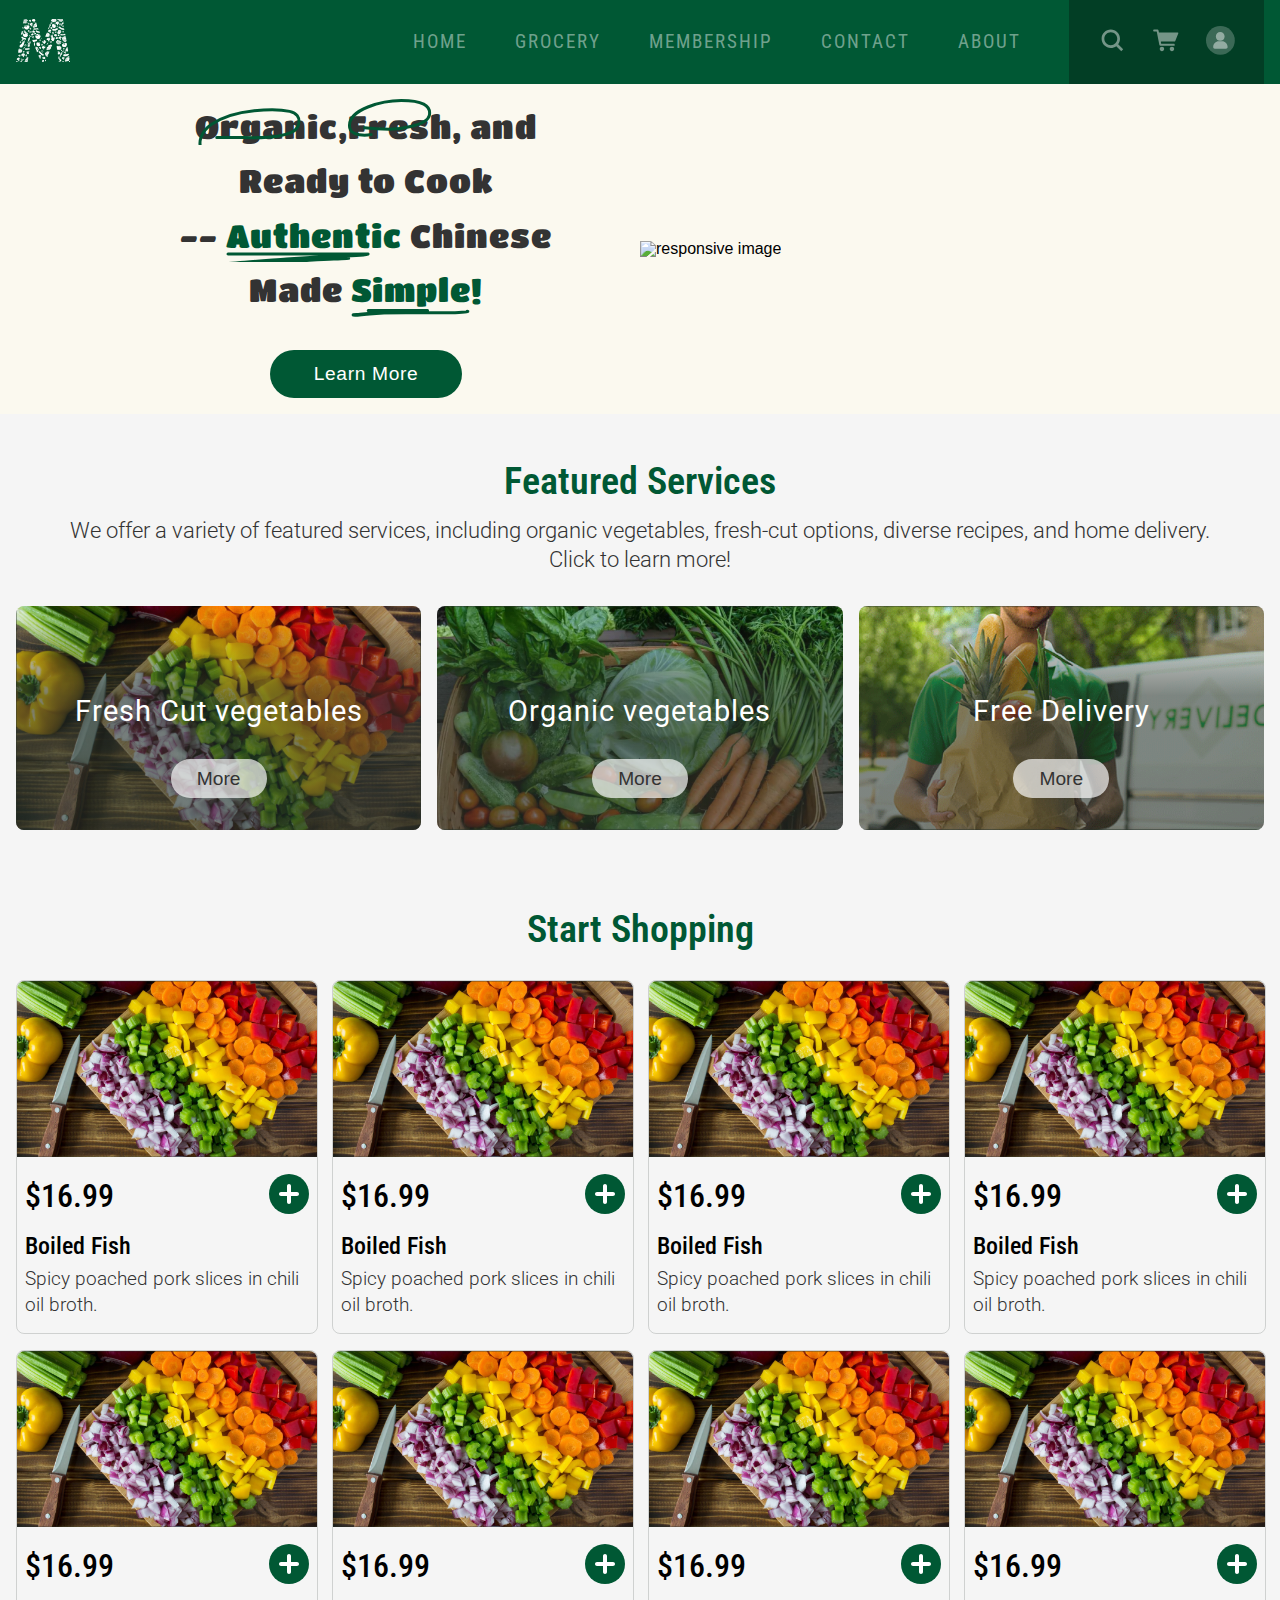
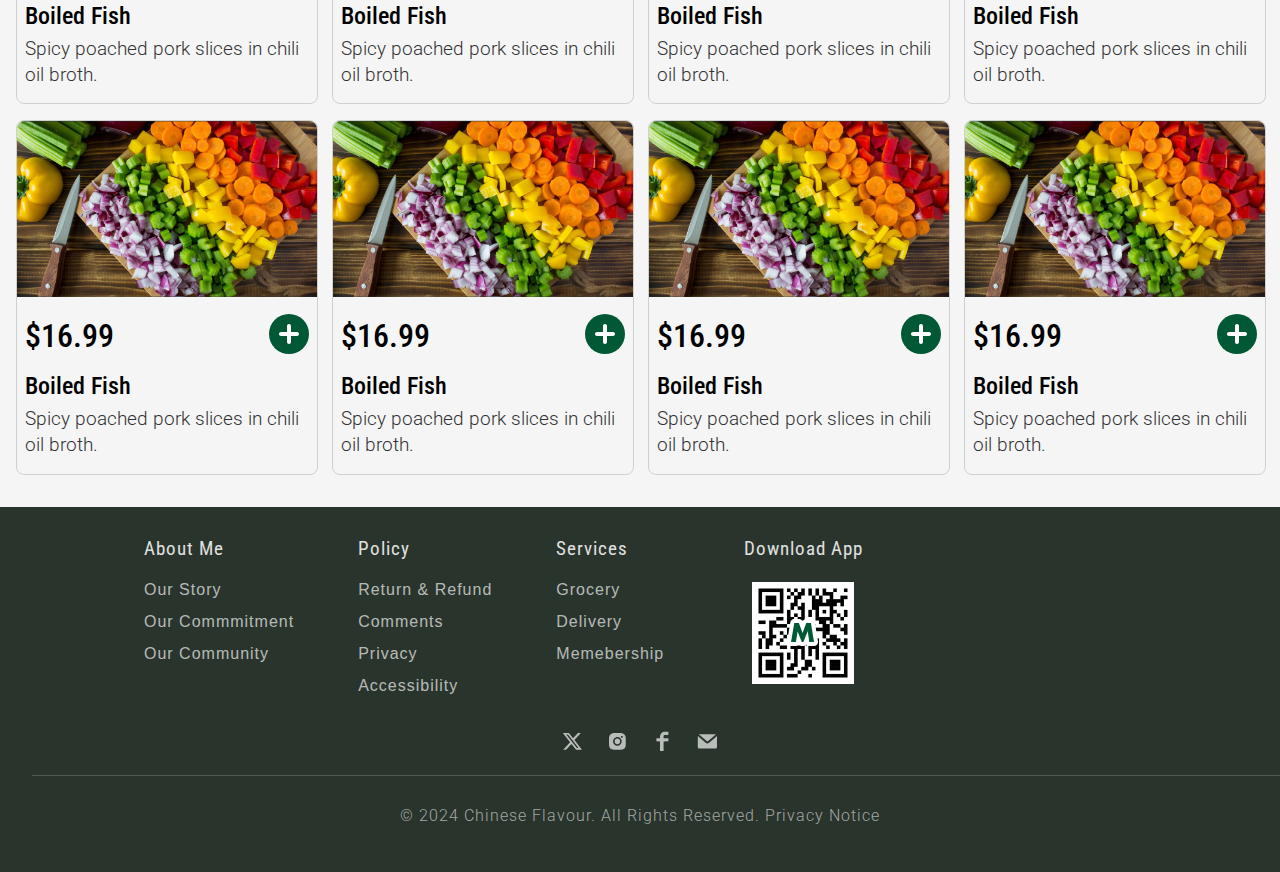
==== index.html @ 9374a33b "Add menu mobile html and update css" ====
<!DOCTYPE html>
<html lang="en">

<head>
    <meta charset="UTF-8">
    <meta name="viewport" content="width=device-width, initial-scale=1.0">
    <link rel="stylesheet" href="./css/reset.css">
    <link rel="stylesheet" href="./css/main.css">
    <link rel="preconnect" href="https://fonts.googleapis.com">
    <link rel="preconnect" href="https://fonts.gstatic.com" crossorigin>
    <link
        href="https://fonts.googleapis.com/css2?family=DM+Serif+Display:ital@0;1&family=Gilda+Display&family=Libre+Baskerville:ital,wght@0,400;0,700;1,400&family=Open+Sans:ital,wght@0,300..800;1,300..800&family=Roboto:ital,wght@0,100;0,300;0,400;0,500;0,700;0,900;1,100;1,300;1,400;1,500;1,700;1,900&family=Rubik+Glitch&family=Titan+One&family=Ubuntu:ital,wght@0,300;0,400;0,500;0,700;1,300;1,400;1,500;1,700&display=swap"
        rel="stylesheet">
    <link rel="preconnect" href="https://fonts.googleapis.com">
    <link rel="preconnect" href="https://fonts.googleapis.com">
    <link rel="preconnect" href="https://fonts.gstatic.com" crossorigin>
    <link
        href="https://fonts.googleapis.com/css2?family=DM+Serif+Display:ital@0;1&family=Gilda+Display&family=Libre+Baskerville:ital,wght@0,400;0,700;1,400&family=Open+Sans:ital,wght@0,300..800;1,300..800&family=Roboto+Condensed:ital,wght@0,100..900;1,100..900&family=Roboto:ital,wght@0,100;0,300;0,400;0,500;0,700;0,900;1,100;1,300;1,400;1,500;1,700;1,900&family=Rubik+Glitch&family=Titan+One&family=Ubuntu:ital,wght@0,300;0,400;0,500;0,700;1,300;1,400;1,500;1,700&display=swap"
        rel="stylesheet">
    <title>Home</title>
</head>

<body>
    <header>
        <div class="header_container">
            <div class="header">
                <!-- logo -->
                <a class="logo" href="/">
                    <img src="./css/images/logo.png" alt="logo">
                </a>
                <!-- search, cart and menu -->
                <div class="header_right">
                    
                    <!-- this is the menu -->
                    <div class="nav_items">
                        <ul>
                            <li class="nav_item"><a href="index.html">HOME</a></li>
                            <li class="nav_item"><a href="grocery.html">GROCERY</a></li>
                            <li class="nav_item"><a href="membership.html">MEMBERSHIP</a></li>
                            <li class="nav_item"><a href="contact.html">CONTACT</a></li>
                            <li class="nav_item"><a href="about.html">ABOUT</a></li>
                        </ul>
                    </div>
                    <div class="header_buttons">
                        <!-- search button -->
                    <button class="search">
                        <svg width="24" height="24" viewBox="0 0 24 24" fill="none">
                            <path
                                d="M16.8142 15.2101L21 19.3958L19.3956 21L15.21 16.8143C13.9374 17.757 12.3624 18.3144 10.6571 18.3144C6.42823 18.3144 3 14.8861 3 10.657C3 6.42825 6.42823 3 10.6571 3C14.8861 3 18.3143 6.42825 18.3143 10.6571C18.3143 12.3624 17.7569 13.9375 16.8142 15.2101ZM10.6571 16.0455C13.633 16.0455 16.0455 13.6331 16.0455 10.6571C16.0455 7.68116 13.633 5.26884 10.6571 5.26884C7.68114 5.26884 5.26883 7.68128 5.26883 10.657C5.26883 13.633 7.68125 16.0455 10.6571 16.0455Z"
                                fill="currentColor" />
                        </svg>
                    </button>
                        <!-- cart button -->
                        <button class="cart">
                            <svg width="36" height="36" viewBox="0 0 36 36" fill="none">
                                <path fill-rule="evenodd" clip-rule="evenodd"
                                    d="M32.3285 8.26523H9.19219C8.91094 8.26523 8.67188 8.06836 8.61914 7.79414L8.16914 5.5125C8.05312 4.92539 7.53633 4.5 6.93867 4.5H2.75508C2.0625 4.50352 1.5 5.0625 1.5 5.75859C1.5 6.45117 2.0625 7.01367 2.75508 7.01367H5.90508C5.90508 7.01367 5.90859 7.01367 5.90859 7.01719L9.22031 23.8184C9.33633 24.4055 9.85313 24.8309 10.4508 24.8309H27.1922C27.8777 24.8309 28.4578 24.293 28.4754 23.6109C28.493 22.9043 27.9234 22.3242 27.2203 22.3242H11.9625C11.6813 22.3242 11.4422 22.1273 11.3895 21.8531L11.0344 20.0531C10.9641 19.691 11.2383 19.3535 11.6074 19.3535H28.4156C28.6547 19.3535 28.8691 19.2094 28.957 18.9879L32.9508 9.19336C33.1301 8.74687 32.8066 8.26523 32.3285 8.26523ZM9.65625 28.6523C9.65625 29.3899 9.94923 30.0972 10.4707 30.6187C10.9923 31.1402 11.6996 31.4332 12.4371 31.4332C13.1746 31.4332 13.882 31.1402 14.4035 30.6187C14.925 30.0972 15.218 29.3899 15.218 28.6523C15.218 27.9148 14.925 27.2075 14.4035 26.686C13.882 26.1645 13.1746 25.8715 12.4371 25.8715C11.6996 25.8715 10.9923 26.1645 10.4707 26.686C9.94923 27.2075 9.65625 27.9148 9.65625 28.6523ZM22.9757 30.6187C22.4542 30.0972 22.1613 29.3899 22.1613 28.6523C22.1613 27.9148 22.4542 27.2075 22.9757 26.686C23.4973 26.1645 24.2046 25.8715 24.9421 25.8715C25.6796 25.8715 26.387 26.1645 26.9085 26.686C27.43 27.2075 27.723 27.9148 27.723 28.6523C27.723 29.3899 27.43 30.0972 26.9085 30.6187C26.387 31.1402 25.6796 31.4332 24.9421 31.4332C24.2046 31.4332 23.4973 31.1402 22.9757 30.6187Z"
                                    fill="currentColor" />
                            </svg>
                        </button>
                        <!-- sign in button -->
                        <button class="sign_in">
                            <svg width="48" height="48" viewBox="0 0 48 48" fill="none">
                                <circle cx="24" cy="24" r="24" fill="currentColor" fill-opacity="0.5" />
                                <path
                                    d="M23.7251 24.7495C27.7661 24.7495 31.0543 21.4419 31.0541 17.3748C31.0541 13.3078 27.7662 10 23.7251 10C19.684 10 16.3961 13.309 16.3961 17.3748C16.3961 21.4408 19.684 24.7495 23.7251 24.7495ZM26.7453 25.4597H21.2538C16.1507 25.4597 12 29.6333 12 34.765V35.3173C12 38 16.0843 38 21.2538 38H26.7453C31.7115 38 36 38 36 35.3173V34.765C35.9999 29.6345 31.8486 25.4597 26.7453 25.4597Z"
                                    fill="currentColor" />
                            </svg>
                        </button>
                        <!-- menu button -->
                        <button class="menu">
                            <a href="menu_mobile.html">
                            <svg width="24" height="24" viewBox="0 0 24 24" fill="none">
                                <path d="M2 3H22V5H2V3ZM2 11H22V13H2V11ZM2 19H22V21H2V19Z" fill="currentColor" />
                            </svg>
                        </a>
                        </button>  
                    </div>
                </div>

            </div>
            <div class="banner">
                <div class="slogon_container">
                    <div class="slogon">
                        <p class="slogon_text">
                            <span class="highlight_circle_1">Organic</span>,<span
                                class="highlight_circle_2">Fresh</span>,
                            and Ready to Cook
                        </p>
                        <p class="slogon_text">
                            -- <span class="highlight_underline_1">Authentic</span> Chinese
                        </p>
                        <p class="slogon_text">
                            Made <span class="highlight_underline_2">Simple!</span></p>
                    </div>
                    <div class="button">
                        <a href="learn_more">Learn More</a>
                    </div>
                </div>
                <div class="image_container">
                    <picture>
                        <source srcset="./css/images/banner_desktop.png" media="(min-width: 960px)">
                        <img src="./css/images/banner_mobile.png" alt="responsive image">
                    </picture>
                </div>
            </div>
    </header>
    <main>
        <section class="services_container">
            <h1>Featured Services</h1>
            <p>We offer a variety of featured services, including organic vegetables, fresh-cut options, diverse
                recipes, and home delivery. Click to learn more!</p>
            <div class="grid_container">
                <div class="card card_fresh">
                    <img src="./css/images/fresh_cut.png" alt="fresh cut vegetables">
                    <p>Fresh Cut vegetables</p>
                    <a href="more">More</a>
                </div>
                <div class="card card_organic">
                    <img src="./css/images/organic.png" alt="organic">
                    <p>Organic vegetables</p>
                    <a href="more">More</a>
                </div>
                <div class="card card_delivery">
                    <img src="./css/images/delivery.png" alt="delivery">
                    <p>Free Delivery</p>
                    <a href="more">More</a>
                </div>
            </div>
        </section>
        <section class="shopping_container">
            <h1>Start Shopping</h1>
            <div class="grid_container">
                <div class="product_item item_1">
                    <img src="./css/images/fresh_cut.png" alt="Boiled Fish">
                    <div class="price_container">
                        <h2>$16.99</h2>
                        <button>
                            <svg width="40" height="40" viewBox="0 0 40 40" fill="none">
                                <circle cx="20" cy="20" r="20" fill="#005834" />
                                <path fill-rule="evenodd" clip-rule="evenodd"
                                    d="M22 12C22 10.8954 21.1046 10 20 10C18.8954 10 18 10.8954 18 12V18H12C10.8954 18 10 18.8954 10 20C10 21.1046 10.8954 22 12 22H18V28C18 29.1046 18.8954 30 20 30C21.1046 30 22 29.1046 22 28V22H28C29.1046 22 30 21.1046 30 20C30 18.8954 29.1046 18 28 18H22V12Z"
                                    fill="white" />
                            </svg>
                        </button>
                    </div>
                    <h3>Boiled Fish</h3>
                    <p>Spicy poached pork slices in chili oil broth.</p>

                </div>
                <div class="product_item item_2">
                    <img src="./css/images/fresh_cut.png" alt="Boiled Fish">
                    <div class="price_container">
                        <h2>$16.99</h2>
                        <button>
                            <svg width="40" height="40" viewBox="0 0 40 40" fill="none">
                                <circle cx="20" cy="20" r="20" fill="#005834" />
                                <path fill-rule="evenodd" clip-rule="evenodd"
                                    d="M22 12C22 10.8954 21.1046 10 20 10C18.8954 10 18 10.8954 18 12V18H12C10.8954 18 10 18.8954 10 20C10 21.1046 10.8954 22 12 22H18V28C18 29.1046 18.8954 30 20 30C21.1046 30 22 29.1046 22 28V22H28C29.1046 22 30 21.1046 30 20C30 18.8954 29.1046 18 28 18H22V12Z"
                                    fill="white" />
                            </svg>
                        </button>
                    </div>
                    <h3>Boiled Fish</h3>
                    <p>Spicy poached pork slices in chili oil broth.</p>

                </div>
                <div class="product_item item_3">
                    <img src="./css/images/fresh_cut.png" alt="Boiled Fish">
                    <div class="price_container">
                        <h2>$16.99</h2>
                        <button>
                            <svg width="40" height="40" viewBox="0 0 40 40" fill="none">
                                <circle cx="20" cy="20" r="20" fill="#005834" />
                                <path fill-rule="evenodd" clip-rule="evenodd"
                                    d="M22 12C22 10.8954 21.1046 10 20 10C18.8954 10 18 10.8954 18 12V18H12C10.8954 18 10 18.8954 10 20C10 21.1046 10.8954 22 12 22H18V28C18 29.1046 18.8954 30 20 30C21.1046 30 22 29.1046 22 28V22H28C29.1046 22 30 21.1046 30 20C30 18.8954 29.1046 18 28 18H22V12Z"
                                    fill="white" />
                            </svg>
                        </button>
                    </div>
                    <h3>Boiled Fish</h3>
                    <p>Spicy poached pork slices in chili oil broth.</p>

                </div>
                <div class="product_item item_4">
                    <img src="./css/images/fresh_cut.png" alt="Boiled Fish">
                    <div class="price_container">
                        <h2>$16.99</h2>
                        <button>
                            <svg width="40" height="40" viewBox="0 0 40 40" fill="none">
                                <circle cx="20" cy="20" r="20" fill="#005834" />
                                <path fill-rule="evenodd" clip-rule="evenodd"
                                    d="M22 12C22 10.8954 21.1046 10 20 10C18.8954 10 18 10.8954 18 12V18H12C10.8954 18 10 18.8954 10 20C10 21.1046 10.8954 22 12 22H18V28C18 29.1046 18.8954 30 20 30C21.1046 30 22 29.1046 22 28V22H28C29.1046 22 30 21.1046 30 20C30 18.8954 29.1046 18 28 18H22V12Z"
                                    fill="white" />
                            </svg>
                        </button>
                    </div>
                    <h3>Boiled Fish</h3>
                    <p>Spicy poached pork slices in chili oil broth.</p>

                </div>
                <div class="product_item item_5">
                    <img src="./css/images/fresh_cut.png" alt="Boiled Fish">
                    <div class="price_container">
                        <h2>$16.99</h2>
                        <button>
                            <svg width="40" height="40" viewBox="0 0 40 40" fill="none">
                                <circle cx="20" cy="20" r="20" fill="#005834" />
                                <path fill-rule="evenodd" clip-rule="evenodd"
                                    d="M22 12C22 10.8954 21.1046 10 20 10C18.8954 10 18 10.8954 18 12V18H12C10.8954 18 10 18.8954 10 20C10 21.1046 10.8954 22 12 22H18V28C18 29.1046 18.8954 30 20 30C21.1046 30 22 29.1046 22 28V22H28C29.1046 22 30 21.1046 30 20C30 18.8954 29.1046 18 28 18H22V12Z"
                                    fill="white" />
                            </svg>
                        </button>
                    </div>
                    <h3>Boiled Fish</h3>
                    <p>Spicy poached pork slices in chili oil broth.</p>

                </div>
                <div class="product_item item_6">
                    <img src="./css/images/fresh_cut.png" alt="Boiled Fish">
                    <div class="price_container">
                        <h2>$16.99</h2>
                        <button>
                            <svg width="40" height="40" viewBox="0 0 40 40" fill="none">
                                <circle cx="20" cy="20" r="20" fill="#005834" />
                                <path fill-rule="evenodd" clip-rule="evenodd"
                                    d="M22 12C22 10.8954 21.1046 10 20 10C18.8954 10 18 10.8954 18 12V18H12C10.8954 18 10 18.8954 10 20C10 21.1046 10.8954 22 12 22H18V28C18 29.1046 18.8954 30 20 30C21.1046 30 22 29.1046 22 28V22H28C29.1046 22 30 21.1046 30 20C30 18.8954 29.1046 18 28 18H22V12Z"
                                    fill="white" />
                            </svg>
                        </button>
                    </div>
                    <h3>Boiled Fish</h3>
                    <p>Spicy poached pork slices in chili oil broth.</p>

                </div>
                <div class="product_item item_7">
                    <img src="./css/images/fresh_cut.png" alt="Boiled Fish">
                    <div class="price_container">
                        <h2>$16.99</h2>
                        <button>
                            <svg width="40" height="40" viewBox="0 0 40 40" fill="none">
                                <circle cx="20" cy="20" r="20" fill="#005834" />
                                <path fill-rule="evenodd" clip-rule="evenodd"
                                    d="M22 12C22 10.8954 21.1046 10 20 10C18.8954 10 18 10.8954 18 12V18H12C10.8954 18 10 18.8954 10 20C10 21.1046 10.8954 22 12 22H18V28C18 29.1046 18.8954 30 20 30C21.1046 30 22 29.1046 22 28V22H28C29.1046 22 30 21.1046 30 20C30 18.8954 29.1046 18 28 18H22V12Z"
                                    fill="white" />
                            </svg>
                        </button>
                    </div>
                    <h3>Boiled Fish</h3>
                    <p>Spicy poached pork slices in chili oil broth.</p>

                </div>
                <div class="product_item item_8">
                    <img src="./css/images/fresh_cut.png" alt="Boiled Fish">
                    <div class="price_container">
                        <h2>$16.99</h2>
                        <button>
                            <svg width="40" height="40" viewBox="0 0 40 40" fill="none">
                                <circle cx="20" cy="20" r="20" fill="#005834" />
                                <path fill-rule="evenodd" clip-rule="evenodd"
                                    d="M22 12C22 10.8954 21.1046 10 20 10C18.8954 10 18 10.8954 18 12V18H12C10.8954 18 10 18.8954 10 20C10 21.1046 10.8954 22 12 22H18V28C18 29.1046 18.8954 30 20 30C21.1046 30 22 29.1046 22 28V22H28C29.1046 22 30 21.1046 30 20C30 18.8954 29.1046 18 28 18H22V12Z"
                                    fill="white" />
                            </svg>
                        </button>
                    </div>
                    <h3>Boiled Fish</h3>
                    <p>Spicy poached pork slices in chili oil broth.</p>

                </div>
                <div class="product_item item_9">
                    <img src="./css/images/fresh_cut.png" alt="Boiled Fish">
                    <div class="price_container">
                        <h2>$16.99</h2>
                        <button>
                            <svg width="40" height="40" viewBox="0 0 40 40" fill="none">
                                <circle cx="20" cy="20" r="20" fill="#005834" />
                                <path fill-rule="evenodd" clip-rule="evenodd"
                                    d="M22 12C22 10.8954 21.1046 10 20 10C18.8954 10 18 10.8954 18 12V18H12C10.8954 18 10 18.8954 10 20C10 21.1046 10.8954 22 12 22H18V28C18 29.1046 18.8954 30 20 30C21.1046 30 22 29.1046 22 28V22H28C29.1046 22 30 21.1046 30 20C30 18.8954 29.1046 18 28 18H22V12Z"
                                    fill="white" />
                            </svg>
                        </button>
                    </div>
                    <h3>Boiled Fish</h3>
                    <p>Spicy poached pork slices in chili oil broth.</p>

                </div>
                <div class="product_item item_10">
                    <img src="./css/images/fresh_cut.png" alt="Boiled Fish">
                    <div class="price_container">
                        <h2>$16.99</h2>
                        <button>
                            <svg width="40" height="40" viewBox="0 0 40 40" fill="none">
                                <circle cx="20" cy="20" r="20" fill="#005834" />
                                <path fill-rule="evenodd" clip-rule="evenodd"
                                    d="M22 12C22 10.8954 21.1046 10 20 10C18.8954 10 18 10.8954 18 12V18H12C10.8954 18 10 18.8954 10 20C10 21.1046 10.8954 22 12 22H18V28C18 29.1046 18.8954 30 20 30C21.1046 30 22 29.1046 22 28V22H28C29.1046 22 30 21.1046 30 20C30 18.8954 29.1046 18 28 18H22V12Z"
                                    fill="white" />
                            </svg>
                        </button>
                    </div>
                    <h3>Boiled Fish</h3>
                    <p>Spicy poached pork slices in chili oil broth.</p>

                </div>
                <div class="product_item item_11">
                    <img src="./css/images/fresh_cut.png" alt="Boiled Fish">
                    <div class="price_container">
                        <h2>$16.99</h2>
                        <button>
                            <svg width="40" height="40" viewBox="0 0 40 40" fill="none">
                                <circle cx="20" cy="20" r="20" fill="#005834" />
                                <path fill-rule="evenodd" clip-rule="evenodd"
                                    d="M22 12C22 10.8954 21.1046 10 20 10C18.8954 10 18 10.8954 18 12V18H12C10.8954 18 10 18.8954 10 20C10 21.1046 10.8954 22 12 22H18V28C18 29.1046 18.8954 30 20 30C21.1046 30 22 29.1046 22 28V22H28C29.1046 22 30 21.1046 30 20C30 18.8954 29.1046 18 28 18H22V12Z"
                                    fill="white" />
                            </svg>
                        </button>
                    </div>
                    <h3>Boiled Fish</h3>
                    <p>Spicy poached pork slices in chili oil broth.</p>

                </div>
                <div class="product_item item_12">
                    <img src="./css/images/fresh_cut.png" alt="Boiled Fish">
                    <div class="price_container">
                        <h2>$16.99</h2>
                        <button>
                            <svg width="40" height="40" viewBox="0 0 40 40" fill="none">
                                <circle cx="20" cy="20" r="20" fill="#005834" />
                                <path fill-rule="evenodd" clip-rule="evenodd"
                                    d="M22 12C22 10.8954 21.1046 10 20 10C18.8954 10 18 10.8954 18 12V18H12C10.8954 18 10 18.8954 10 20C10 21.1046 10.8954 22 12 22H18V28C18 29.1046 18.8954 30 20 30C21.1046 30 22 29.1046 22 28V22H28C29.1046 22 30 21.1046 30 20C30 18.8954 29.1046 18 28 18H22V12Z"
                                    fill="white" />
                            </svg>
                        </button>
                    </div>
                    <h3>Boiled Fish</h3>
                    <p>Spicy poached pork slices in chili oil broth.</p>

                </div>
            </div>
        </section>
    </main>
    <footer class="footer_container">
        <div class="main_info">
        <div class="links">
            <div class="about_me link">
                <h4>About Me</h4>
                <ul>
                    <li><a href="our_story">Our Story</a></li>
                    <li><a href="our_commmitment">Our Commmitment</a></li>
                    <li><a href="our_community">Our Community</a></li>
                </ul>
            </div>
            <div class="policy link">
                <h4>Policy</h4>
                <ul>
                    <li><a href="return_refund">Return & Refund</a></li>
                    <li><a href="comments">Comments</a></li>
                    <li><a href="privacy">Privacy</a></li>
                    <li><a href="accessibility">Accessibility</a></li>
                </ul>
            </div>
            <div class="services link">
                <h4>Services</h4>
                <ul>
                    <li><a href="grocery">Grocery</a></li>
                    <li><a href="delivery">Delivery</a></li>
                    <li><a href="membership">Memebership</a></li>
                </ul>
            </div>
            <div class="qr_code">
                <h4>Download App</h4>
                <img src="./css/images/QR_code.png" alt="qr_code">
            </div>
        </div>
        
        <div class="social_media">
            <div class="x">
                <svg viewBox="0 0 24 24" fill="none">
                    <path
                        d="M16.6016 5H19.0551L13.6947 10.9301L20 19H15.0632L11.196 14.1053L6.77166 19H4.31579L10.0486 12.6568L4 5H9.06235L12.5579 9.47307L16.6008 5H16.6016ZM15.7393 17.5782H17.0988L8.32389 6.34655H6.86478L15.7393 17.5782Z"
                        fill="currentColor" />
                </svg>
            </div>
            <div class="ins">
                <svg viewBox="0 0 24 24" fill="none">
                    <path
                        d="M12 5C13.9017 5 14.1391 5.007 14.8857 5.042C15.6307 5.07641 16.1388 5.19366 16.585 5.3675C17.0522 5.5425 17.4757 5.81841 17.8252 6.17482C18.1812 6.52467 18.4567 6.94788 18.6325 7.415C18.8052 7.86066 18.923 8.36934 18.958 9.11425C18.9913 9.86091 19 10.0983 19 12C19 13.9017 18.993 14.1391 18.958 14.8857C18.9236 15.6307 18.8052 16.1388 18.6325 16.585C18.4572 17.0524 18.1816 17.4757 17.8252 17.8252C17.4752 18.181 17.052 18.4565 16.585 18.6325C16.1388 18.8052 15.6307 18.923 14.8857 18.958C14.1391 18.9913 13.9017 19 12 19C10.0983 19 9.86091 18.993 9.11425 18.958C8.36934 18.9236 7.86125 18.8052 7.415 18.6325C6.9477 18.457 6.52442 18.1815 6.17482 17.8252C5.81874 17.4754 5.54323 17.0522 5.3675 16.585C5.19425 16.1388 5.077 15.6307 5.042 14.8857C5.00875 14.1391 5 13.9017 5 12C5 10.0983 5.007 9.86091 5.042 9.11425C5.07641 8.36875 5.19366 7.86125 5.3675 7.415C5.54272 6.94742 5.81853 6.52405 6.17541 6.17482C6.52492 5.8187 6.94797 5.54317 7.415 5.3675C7.86125 5.19425 8.36934 5.077 9.11425 5.042C9.86091 5.00875 10.0983 5 12 5ZM12 8.4055C11.5241 8.39945 11.0516 8.48798 10.6102 8.66594C10.1687 8.8439 9.767 9.10775 9.42831 9.44219C9.08962 9.77663 8.82072 10.175 8.6372 10.6142C8.45368 11.0534 8.3592 11.5246 8.35923 12.0006C8.35927 12.4766 8.45383 12.9478 8.63742 13.387C8.82101 13.8261 9.08998 14.2244 9.42873 14.5588C9.76747 14.8932 10.1692 15.157 10.6107 15.3349C11.0522 15.5128 11.5246 15.6012 12.0006 15.5951C12.946 15.5829 13.8486 15.1988 14.5128 14.5259C15.1771 13.853 15.5495 12.9455 15.5494 12C15.5493 11.0545 15.1768 10.1471 14.5124 9.47428C13.8481 8.8015 12.9454 8.41751 12 8.4055ZM12 14.3333C11.6935 14.3335 11.3901 14.2732 11.1069 14.156C10.8237 14.0388 10.5664 13.867 10.3497 13.6503C10.133 13.4336 9.96117 13.1763 9.84396 12.8931C9.72676 12.6099 9.66651 12.3065 9.66666 12C9.66666 10.7108 10.7108 9.66666 12 9.66666C13.2892 9.66666 14.3333 10.7108 14.3333 12C14.3333 13.2892 13.2892 14.3333 12 14.3333ZM16.5768 8.26434C16.5768 8.04156 16.4883 7.8279 16.3308 7.67037C16.1733 7.51284 15.9596 7.42434 15.7368 7.42434C15.5141 7.42434 15.3004 7.51284 15.1429 7.67037C14.9853 7.8279 14.8968 8.04156 14.8968 8.26434C14.9082 8.47948 15.0016 8.68207 15.1579 8.83036C15.3142 8.97864 15.5214 9.0613 15.7368 9.0613C15.9523 9.0613 16.1595 8.97864 16.3158 8.83036C16.4721 8.68207 16.5655 8.47948 16.5768 8.26434Z"
                        fill="currentColor" />
                </svg>
            </div>
            <div class="facebook">
                <svg viewBox="0 0 24 24" fill="none">
                    <path
                        d="M13.9993 6.66667H17V4H13.8547C11.2589 4 9.99349 6.24 9.99349 8.44V9.33333H7V11.9133L10.0007 12V20H13.0014V12L17 11.9133V9.33333H13.0014V7.55333C13.0014 7.02667 13.6305 6.66667 13.9993 6.66667Z"
                        fill="currentColor" />
                </svg>
            </div>
            <div class="email">
                <svg viewBox="0 0 24 24" fill="none">
                    <path
                        d="M10.5243 13.1042C11.3392 13.8852 12.6608 13.8852 13.4758 13.1042L19.9795 7.53807C19.9893 7.60234 20 7.66639 20 7.73338V14.6667V16.6666C20 17.4031 19.3771 18 18.609 18H5.39104C4.62295 18 4 17.4031 4 16.6666V13.3333V7.73338C4 7.66639 4.0107 7.60232 4.02056 7.53807L10.5243 13.1042ZM19.1953 6.12833L12.9038 11.4909C12.2101 12.1558 11.7809 12.1558 11.0868 11.4909L4.79854 6.13145C4.97905 6.04941 5.17846 6 5.39104 6H18.6089C18.8191 6.00002 19.0169 6.04805 19.1953 6.12833Z"
                        fill="currentColor" />
                </svg>
            </div>
        </div>
    </div>
        <hr>
        <p> &copy; <span>2024</span> Chinese Flavour. All Rights Reserved. Privacy Notice</p>
    </footer>

</body>

</html>
---- css/main.css ----
:root {
    --background-color: F5F5F5;
    --primary-1: #005834;
    --primary-2: rgba(41, 52, 44, 0.60);
    --primary-3: #29342C;
    --primary-4: #FFFFFF73;
    --dark-1: #333;
}

body {
    font-family: 'Segoe UI', Tahoma, Geneva, Verdana, sans-serif;
    background-color: #f5f5f5;
}

h1,
h2,
h3,
h4 {
    text-align: center;
    font-family: "Roboto Condensed";
    margin: 0;
}

p {
    font-family: roboto;
    text-align: center;
}

/* header_container layout */
.header_container {
    display: flex;
    flex-direction: column;
}

/* header layout */
.header {
    max-width: 100%;
    height: 72px;
    flex-shrink: 0;
    background-color: var(--primary-1);
    display: flex;
    flex-direction: row;
    align-items: center;
    justify-content: space-between;
}

.nav_items {
    display: none;
}

.header_buttons {
    display: flex;
    flex-direction: row;
    justify-content: flex-end;
    height: 72px;
    padding: 0 1rem;
}

/* logo style */
.logo img {
    width: 54px;
    height: auto;
    max-width: 100%;
    margin-left: 1rem;
}


.header_right button {
    background: none;
    border: none;
    cursor: pointer;
    padding: 0.8rem;
}

.header_right button svg {
    width: 1.8rem;
    height: 1.8rem;
    color: var(--primary-4);
}

/* banner style & layout */
.banner {
    background-color: #FBF9EF;
    width: 100%;
    height: auto;
    display: flex;
    flex-direction: column-reverse;

}

.banner .image_container {
    width: 100%;
    height: 360px;
    overflow: hidden;
}

.banner img {
    background-color: #FBF9EF;
    width: 100%;
    height: 100%;
    object-fit: cover;
    object-position: bottom;
    flex-shrink: 0;
}

.banner .slogon_container {
    display: flex;
    flex-direction: column;
    align-items: center;
    padding: 1rem 0 2rem 0;
}

.banner .slogon_text {
    color: var(--dark-1);
    font-family: "Titan One";
    font-size: 2rem;
    font-style: normal;
    font-weight: 400;
    line-height: 3.4rem;
    letter-spacing: 0.96px;
    margin: auto 4rem;
}

/* slogon style */
.highlight_circle_1 {
    position: relative;
}

.highlight_circle_1::after {
    content: "";
    position: absolute;
    left: 3px;
    bottom: 0px;
    width: 100%;
    height: 100%;
    background-image: url(./images/highlight_circle_1.svg);
    background-repeat: no-repeat;
}

.highlight_circle_2 {
    position: relative;
}

.highlight_circle_2::after {
    content: "";
    position: absolute;
    left: 0;
    bottom: -28px;
    width: 200%;
    height: 200%;
    background-image: url(./images/highlight_circle_2.svg);
    background-repeat: no-repeat;
}

.highlight_underline_2 {
    color: var(--primary-1);
    position: relative;
}

.highlight_underline_2::after {
    content: "";
    position: absolute;
    left: 0;
    bottom: -12px;
    width: 100%;
    height: 12px;
    background-image: url(./images/highlight_uncerline_1.svg);
    background-repeat: no-repeat;
}

.highlight_underline_1 {
    color: var(--primary-1);
    position: relative;
}

.highlight_underline_1::after {
    content: "";
    position: absolute;
    left: 0;
    bottom: -8px;
    width: 100%;
    height: 10px;
    background-image: url(./images/highlight_uncerline_2.svg);
    background-repeat: no-repeat;
}

/* header button style */
.button {
    margin-top: 2rem;
    background-color: var(--primary-1);
    width: 12rem;
    height: 3rem;
    border-radius: 1.5rem;
    display: flex;
    flex-direction: column;
    align-items: center;
    justify-content: center;
}

.button a {
    color: #FFF;
    text-align: center;
    font-size: 1.2rem;
    font-weight: 400;
    line-height: normal;
    letter-spacing: 0.65px;
    text-decoration: none;
}

/* featured service */
/* text style */
.services_container {
    margin: auto 0rem;
}

h1 {
    font-family: "Roboto Condensed";
    ;
    margin-top: 2rem;
    color: var(--primary-1);
    font-size: 2rem;
    font-style: normal;
    font-weight: 600;
}

.services_container p {
    font-size: 1.2rem;
    font-style: normal;
    font-weight: 300;
    line-height: 1.6rem;
    margin: 1rem 2rem 0 2rem;
    color: var(--dark-1);
}

/* image style */
.services_container {
    display: flex;
    flex-direction: column;
}

.services_container .grid_container {
    display: grid;
    grid-template-columns: repeat(3, 1fr);
    grid-template-rows: repeat(3, 178px);
    gap: 1rem;
}

.services_container .grid_container .card_fresh {
    grid-column: 1 / span 3;
    grid-row: 1 / span 1;
}

.services_container .grid_container .card_organic {
    grid-column: 1 / span 3;
    grid-row: 2 / span 1;
}

.services_container .grid_container .card_delivery {
    grid-column: 1 / span 3;
    grid-row: 3 / span 1;
}

.services_container .grid_container .card img {
    width: 100%;
    height: 100%;
    object-fit: cover;
    border-radius: 0.5rem;
}

/* mask on the card */
.services_container .grid_container .card {
    position: relative;
    display: flex;
    flex-direction: column;
    align-items: center;
}

.services_container .grid_container .card::after {
    content: "";
    position: absolute;
    top: 0;
    left: 0;
    border-radius: 0.5rem;
    width: 100%;
    height: 100%;
    background: linear-gradient(180deg, rgba(41, 52, 44, 0.00) 0%, rgba(41, 52, 44, 0.60) 40%);
}

/* content on the card */
.services_container .grid_container .card p {
    position: absolute;
    bottom: 6rem;
    font-size: 1.5rem;
    font-weight: 400;
    letter-spacing: 1px;
    margin: 0.5rem;
    color: white;
    z-index: 1;
}

.services_container .grid_container .card a {
    position: absolute;
    bottom: 2rem;
    background-color: #ffffffac;
    color: var(--dark-1);
    width: 6rem;
    height: 2.4rem;
    border-radius: 1.2rem;
    font-size: 1.2rem;
    text-decoration: none;
    display: flex;
    flex-direction: column;
    align-items: center;
    justify-content: center;
    z-index: 1;
}

/* products layout */
.grid_container {
    display: grid;
    grid-template-columns: repeat(12, 1fr);
    grid-template-rows: repeat(6, auto);
    gap: 1rem;
    width: 100%;
    padding: 2rem 1rem;
    box-sizing: border-box;
}

.grid_container .item_1 {
    grid-column: 1 / span 6;
    grid-row: 1 / span 1;
}

.grid_container .item_2 {
    grid-column: 7 / span 6;
    grid-row: 1 / span 1;
}

.grid_container .item_3 {
    grid-column: 1 / span 6;
    grid-row: 2 / span 1;
}

.grid_container .item_4 {
    grid-column: 7 / span 6;
    grid-row: 2 / span 1;
}

.grid_container .item_5 {
    grid-column: 1 / span 6;
    grid-row: 3 / span 1;
}

.grid_container .item_6 {
    grid-column: 7 / span 6;
    grid-row: 3 / span 1;
}

.grid_container .item_7 {
    grid-column: 1 / span 6;
    grid-row: 4 / span 1;
}

.grid_container .item_8 {
    grid-column: 7 / span 6;
    grid-row: 4 / span 1;
}

.grid_container .item_9 {
    grid-column: 1 / span 6;
    grid-row: 5 / span 1;
}

.grid_container .item_10 {
    grid-column: 7 / span 6;
    grid-row: 5 / span 1;
}

.grid_container .item_11 {
    grid-column: 1 / span 6;
    grid-row: 6 / span 1;
}

.grid_container .item_12 {
    grid-column: 7 / span 6;
    grid-row: 6 / span 1;
}

.price_container {
    display: flex;
    flex-direction: row;
    align-items: center;
    justify-content: space-between;
    width: 100%;
    padding: 1rem 0;
}

/* product_item style */
.grid_container .product_item {
    display: flex;
    flex-direction: column;
    align-items: flex-start;
    justify-content: flex-start;
    column-gap: 1rem;
    width: 100%;
    border: #29342c2e solid 1px;
    border-radius: 0.5rem;
}

.grid_container .product_item img {
    width: 100%;
    height: 176px;
    object-fit: cover;
    border-radius: 0.5rem 0.5rem 0 0;
}

.grid_container .product_item h2 {
    font-size: 2rem;
    margin-left: 0.5rem;
    font-weight: 500;
}

.grid_container .product_item h3 {
    font-size: 1.5rem;
    font-weight: 500;
    padding-bottom: 0.5rem;
    margin-left: 0.5rem;
}

.grid_container .product_item p {
    font-size: 1.2rem;
    font-style: normal;
    text-align: left;
    font-weight: 300;
    line-height: 1.6rem;
    color: var(--dark-1);
    margin-left: 0.5rem;
    padding-bottom: 1rem;
}

.grid_container .product_item button {
    background: none;
    border: none;
    cursor: pointer;
    padding-right: 0.5rem;
}

/* contact style */

/* contact us */
/* contact layout */
.contact_grid_container {
    display: grid;
    grid-template-columns: 1fr 1fr;
    grid-template-rows: repeat(2, auto);
}

/* contact us overall layout */
.contact_container {
    border-radius: 8px;
    background: rgba(0, 0, 0, 0.04);
    margin: 1rem 1rem 0.5rem 1rem;
    grid-column: 1 / span 2;
    grid-row: 1 / span 1;
}

/* form over overall layout */
.form_container {
    grid-column: 1 / span 2;
    grid-row: 2 / span 2;
    border-radius: 8px;
    background: rgba(0, 0, 0, 0.04);
    margin: 0.5rem 1rem 1rem 1rem;
    display: flex;
    flex-direction: column;
    align-items: flex-start;
    padding: 0 1rem;
}

/* contact us layout */
.contact_content {
    display: flex;
    flex-direction: column;
    margin: 0 1rem;
    align-items: flex-start;
}

/* contact content layout */
.contact_content .info {
    display: flex;
    flex-direction: column;
    gap: 0.5rem;
    padding: 2rem 0 1rem 0;
}

.contact_content .info .info_item {
    display: flex;
    align-items: center;
}

/* contact us details */
.contact_grid_container h1 {
    margin-top: 2rem;
}

.contact_content .info svg {
    color: rgba(0, 0, 0, 0.7);
}

.contact_content .info p {
    text-align: left;
    padding: 0.5rem 0 0.5rem 1rem;
    color: rgba(0, 0, 0, 0.65);
}

/* contact us map style */
.contact_content .info_item iframe {
    max-width: 100%;
    height: 300px;
    margin-top: 1rem;
    border: rgba(6, 6, 6, 0.25) solid 1px !important;
}

/* form content layout */
.form_container .form_content {
    display: flex;
    flex-direction: column;
    width: 100%;
    max-width: 100%;
    padding-top: 2rem;
    box-sizing: border-box;
}

/* name-input layout */
.form_container .name {
    display: flex;
    gap: 1rem;
}

.form_container .name input {
    flex: 1;
    min-width: 0;
}

/* form details */
.form_container label {
    display: none;
}

.form_container input,
.form_container textarea {
    height: 48px;
    margin-bottom: 1rem;
    border-radius: 8px;
    background: rgba(0, 0, 0, 0.08);
    padding: 0 1rem;
    font-size: 1rem;
    box-sizing: border-box;
}

.form_container textarea {
    height: 200px;
    padding: 1rem;
}

/* button style */
.form_container .button {
    align-self: center;
    margin: 1rem 0 2rem 0;
}

/* about style */
.about_container {
    display: grid;
    grid-auto-rows: minmax(120px, auto);
    grid-template-columns: repeat(3, 1fr);
    gap: 1rem;
    padding: 1rem;
}

.about_container .text_content {
    grid-column: 1 / span 3;
    grid-row: 1 / span 1;
}

.about_container .video_container {
    grid-column: 1 / span 3;
    grid-row: 2 / span 1;
}

.about_container img:nth-child(1) {
    grid-column: 1 / span 1;
    grid-row: 3 / span 1;
}

.about_container img:nth-child(2) {
    grid-column: 2 / span 1;
    grid-row: 3 / span 1;
}

.about_container img:nth-child(3) {
    grid-column: 3 / span 1;
    grid-row: 3 / span 1;
}

.about_container img {
    width: 100%;
    max-width: 100%;
}

/* Let the video fill the container  */
.video_container {
    width: 100%;
    max-width: 100%;
    display: flex;
    justify-content: center;
    aspect-ratio: 16 / 9;
}

.video_container iframe {
    width: 100%;
    max-width: 100%;
    height: auto;
}

/* about text style */
.about_container p {
    font-size: 1.2rem;
    font-style: normal;
    font-weight: 300;
    line-height: 1.6rem;
    margin: 1rem 0 0 0;
    color: var(--dark-1);
    padding-bottom: 1rem;
    text-align: left;
}

/* mobile menu style */
.menu_list {
    display: flex;
    flex-direction: column;
    justify-content: space-evenly;
    margin: 2rem 0;
}
.menu_item {
    display: flex;
    flex-direction: column;
    justify-content: center;
    padding: 1rem 0;
}
.menu_list .item_content {
    display: flex;
    align-items: center;
    justify-content: space-between;
    margin: 0 2rem;
}
.menu_list hr {
    border: none;
    background-color: #0000003e;
    width: 100%;
    height: 1px;
    margin: 2rem 0 0.5rem 2rem;
}
.menu_item a {
    text-decoration: none;
    color: var(--dark-1);
}


/* footer style */
.footer_container {
    background-color: var(--primary-3);
    display: flex;
    flex-direction: column;
    padding: 2rem 1rem;
}

/* links style */
.footer_container .links {
    display: flex;
    flex-direction: row;
    color: #ffffff;
    justify-content: space-around;
    margin: 0 2rem;
}

.footer_container .links .link {
    display: flex;
    flex-direction: column;
    align-items: start;
    gap: 1rem;
}

.footer_container .links h4 {
    font-size: 1rem;
    font-weight: 500;
    letter-spacing: 1px;
}

.footer_container .links ul {
    display: flex;
    flex-direction: column;
    list-style: none;
}

.footer_container .links ul li a {
    text-decoration: none;
    color: #ffffffac;
    font-size: 0.8rem;
    letter-spacing: 1px;
    line-height: 2;
}

/* qr code hidden */
.qr_code {
    display: none;
}

/* social meida style */
.footer_container .social_media {
    display: flex;
    flex-direction: row;
    justify-content: center;
    gap: 1rem;
    color: #ffffffac;
    padding: 1rem 0 0 0;
}

.footer_container .social_media svg {
    width: 1.5rem;
}

.footer_container hr {
    border: none;
    background-color: #ffffff2f;
    width: 100%;
    height: 1px;
    margin: 1rem 1rem;
}

.footer_container p {
    color: #ffffffac;
    font-size: 0.8rem;
    font-weight: 300;
    padding: 1rem 0;
    letter-spacing: 1px;
}

/* tablet size */
@media screen and (min-width: 700px) and (max-width: 960px) {

    /* services items */
    .services_container .grid_container {
        display: grid;
        grid-template-columns: repeat(3, 1fr);
        grid-template-rows: repeat(1, 200px);
    }

    .services_container .grid_container .card_fresh {
        grid-column: 1 / span 1;
        grid-row: 1 / span 1;
    }

    .services_container .grid_container .card_organic {
        grid-column: 2 / span 1;
        grid-row: 1 / span 1;
    }

    .services_container .grid_container .card_delivery {
        grid-column: 3 / span 1;
        grid-row: 1 / span 1;
    }

    /* shopping products */
    .grid_container {
        display: grid;
        grid-template-columns: repeat(12, 1fr);
        grid-template-rows: repeat(4, auto);
    }

    .grid_container .item_1 {
        grid-column: 1 / span 4;
        grid-row: 1 / span 1;
    }

    .grid_container .item_2 {
        grid-column: 5 / span 4;
        grid-row: 1 / span 1;
    }

    .grid_container .item_3 {
        grid-column: 9 / span 4;
        grid-row: 1 / span 1;
    }

    .grid_container .item_4 {
        grid-column: 1 / span 4;
        grid-row: 2 / span 1;
    }

    .grid_container .item_5 {
        grid-column: 5 / span 4;
        grid-row: 2 / span 1;
    }

    .grid_container .item_6 {
        grid-column: 9 / span 4;
        grid-row: 2 / span 1;
    }

    .grid_container .item_7 {
        grid-column: 1 / span 4;
        grid-row: 3 / span 1;
    }

    .grid_container .item_8 {
        grid-column: 5 / span 4;
        grid-row: 3 / span 1;
    }

    .grid_container .item_9 {
        grid-column: 9 / span 4;
        grid-row: 3 / span 1;
    }

    .grid_container .item_10 {
        grid-column: 1 / span 4;
        grid-row: 4 / span 1;
    }

    .grid_container .item_11 {
        grid-column: 5 / span 4;
        grid-row: 4 / span 1;
    }

    .grid_container .item_12 {
        grid-column: 9 / span 4;
        grid-row: 4 / span 1;
    }

     /* about style */
    /* part 1 and part 3 layout */
    .about {
        max-width: 800px;
        margin: auto;
    }
    .authentic, 
     .delivery {
        display: grid;
        grid-template-columns: repeat(4, 1fr);
        grid-template-rows: auto;
        gap: 1rem;
        grid-template-areas: 
        ". video text text"
        "img1 video text text"
        "img1 img2 . ."
        ". img2 img3 ."; 
    }

    .about_container .video_container {
        grid-area: video;
        width: 200px;
        max-height: 300px;
        height: 100%;
    }

    .about_container .text_content {
        grid-area: text;
    }
    .about_container h1 {
        text-align: left;
    }

    .about_container img:nth-of-type(1) {
        grid-area: img1;
        width: 200px;
    }

    .about_container img:nth-of-type(2) {
        grid-area: img2;
        width: 200px;
    }

    .about_container img:nth-of-type(3) {
        grid-area: img3;
        width: 200px;
    }

    /* part 2 layout */
    .organic {
        display: grid;
        grid-template-columns: repeat(4, 1fr);
        grid-template-rows: auto;
        gap: 1rem;
        grid-template-areas: 
        "text text video ."
        "text text video img1"
        ". . img3 img1"
        ". img2 img3 ."
        ". img2 . ."; 
    }
    .about_container .video_container {
        grid-area: video;
        max-height: 300px;
        height: 100%;
    }

    .about_container .text_content {
        grid-area: text;
    }
    
    .about_container img:nth-of-type(1) {
        grid-area: img1;
        width: 200px;
    }

    .about_container img:nth-of-type(2) {
        grid-area: img2;
        width: 200px;
    }

    .about_container img:nth-of-type(3) {
        grid-area: img3;
        width: 200px;
    }

    /* footer style */
    .footer_container .links {
        display: flex;
        flex-direction: row;
        gap: 2rem;
        margin: 0 2rem;
    }

    /* display qr code */
    .qr_code {
        display: block;
    }

    .footer_container .links .qr_code img {
        width: 102px;
        padding: 1.5rem;
    }

    .footer_container .social_media svg {
        width: 1.8rem;
    }
}

/* desktop screen */
@media screen and (min-width: 960px) {

    /* header_right layout */
    .header {
        height: 84px;
        display: flex;
    }

    .header_right {
        display: flex;
        flex-direction: row;
        align-items: center;
        gap: 1rem;
        margin-left: auto;
        margin-right: 1rem;
    }

    /* menu hidden */
    .header_right .menu {
        display: none;
    }

    /* display navigation list */
    .nav_items {
        display: block;
    }

    /* navigation desktop */
    .nav_items ul {
        display: flex;
        flex-direction: row;
        list-style: none;
        gap: 3rem;
        padding: 2rem;
        color: #ffffff65;
        font-size: 1.2rem;
        font-family: "Roboto Condensed";
        letter-spacing: 2px;
    }

    .nav_items ul li a {
        text-decoration: none;
        color: #ffffff75;
        transition: color 0.3s ease-in-out;
    }

    .nav_items ul li a:hover {
        color: white;
    }

    .header_buttons {
        background-color: #0606064f;
        height: 84px;
    }

    /* banner style */
    .banner {
        display: grid;
        grid-template-columns: 1fr 1fr;
        align-items: center;
    }

    .banner .image_container {
        grid-column: 2 / span 1;
        width: 100%;
        height: auto;
    }

    .banner .slogon_container {
        padding: 1rem 0 1rem 6rem;
        max-width: 540px;
        min-width: 400px;
    }

    h1 {
        font-size: 2.4rem;
        font-style: normal;
        font-weight: 600;
        margin-top: 3rem;
    }

    .services_container p {
        font-size: 1.4rem;
        line-height: 1.8rem;
    }

    /* services items */
    .services_container .grid_container {
        display: grid;
        grid-template-columns: repeat(3, 1fr);
        grid-template-rows: repeat(1, 224px);
    }

    .services_container .grid_container .card_fresh {
        grid-column: 1 / span 1;
        grid-row: 1 / span 1;
    }

    .services_container .grid_container .card_organic {
        grid-column: 2 / span 1;
        grid-row: 1 / span 1;
    }

    .services_container .grid_container .card_delivery {
        grid-column: 3 / span 1;
        grid-row: 1 / span 1;
    }

    .services_container p {
        margin: 1rem 4rem 0rem 4rem;
    }

    .services_container .grid_container .card p {
        font-size: 1.8rem;

    }

    /* shopping products */
    .grid_container {
        display: grid;
        grid-template-columns: repeat(12, 1fr);
        grid-template-rows: repeat(3, auto);
    }

    .grid_container .item_1 {
        grid-column: 1 / span 3;
        grid-row: 1 / span 1;
    }

    .grid_container .item_2 {
        grid-column: 4 / span 3;
        grid-row: 1 / span 1;
    }

    .grid_container .item_3 {
        grid-column: 7 / span 3;
        grid-row: 1 / span 1;
    }

    .grid_container .item_4 {
        grid-column: 10 / span 3;
        grid-row: 1 / span 1;
    }

    .grid_container .item_5 {
        grid-column: 1 / span 3;
        grid-row: 2 / span 1;
    }

    .grid_container .item_6 {
        grid-column: 4 / span 3;
        grid-row: 2 / span 1;
    }

    .grid_container .item_7 {
        grid-column: 7 / span 3;
        grid-row: 2 / span 1;
    }

    .grid_container .item_8 {
        grid-column: 10 / span 3;
        grid-row: 2 / span 1;
    }

    .grid_container .item_9 {
        grid-column: 1 / span 3;
        grid-row: 3 / span 1;
    }

    .grid_container .item_10 {
        grid-column: 4 / span 3;
        grid-row: 3 / span 1;
    }

    .grid_container .item_11 {
        grid-column: 7 / span 3;
        grid-row: 3 / span 1;
    }

    .grid_container .item_12 {
        grid-column: 10 / span 3;
        grid-row: 3 / span 1;
    }

    /* display qr code */
    .qr_code {
        display: block;
    }

    /* contact us overall layout */
    .contact_container {
        grid-column: 1 / span 1;
        grid-row: 1 / span 1;
        margin: 1rem 0.5rem 1rem 2rem;
    }

    .contact_content {
        margin: 0 2rem;
    }

    /* form content overall layout */
    .form_container {
        grid-column: 2 / span 2;
        grid-row: 1 / span 1;
        padding: 0 2rem;
        margin: 1rem 2rem 1rem 0.5rem;
    }

    /* about style */
    /* part 1 and part 3 layout */
    .about {
        max-width: 800px;
        margin: auto;
    }
    .authentic, 
     .delivery {
        display: grid;
        grid-template-columns: repeat(4, 1fr);
        grid-template-rows: auto;
        gap: 1rem;
        grid-template-areas: 
        ". video text text"
        "img1 video text text"
        "img1 img2 . ."
        ". img2 img3 ."; 
    }

    .about_container .video_container {
        grid-area: video;
        width: 200px;
        max-height: 300px;
        height: 100%;
    }

    .about_container .text_content {
        grid-area: text;
    }

    .about_container h1 {
        text-align: left;
    }

    .about_container img:nth-of-type(1) {
        grid-area: img1;
        width: 200px;
    }

    .about_container img:nth-of-type(2) {
        grid-area: img2;
        width: 200px;
    }

    .about_container img:nth-of-type(3) {
        grid-area: img3;
        width: 200px;
    }

    /* part 2 layout */
    .organic {
        display: grid;
        grid-template-columns: repeat(4, 1fr);
        grid-template-rows: auto;
        gap: 1rem;
        grid-template-areas: 
        "text text video ."
        "text text video img1"
        ". . img3 img1"
        ". img2 img3 ."
        ". img2 . ."; 
    }
    .about_container .video_container {
        grid-area: video;
        max-height: 300px;
        height: 100%;
    }

    .about_container .text_content {
        grid-area: text;
    }

    .about_container img:nth-of-type(1) {
        grid-area: img1;
        width: 200px;
    }

    .about_container img:nth-of-type(2) {
        grid-area: img2;
        width: 200px;
    }

    .about_container img:nth-of-type(3) {
        grid-area: img3;
        width: 200px;
    }

    /* footer sytle */
    .footer_container .links {
        display: flex;
        flex-direction: row;
        justify-content: flex-start;
        gap: 4rem;
        margin: 0 8rem;
    }

    .footer_container .links .qr_code img {
        width: 102px;
        padding: 1.5rem;
    }

    .footer_container .links h4 {
        font-size: 1.2rem;
        font-weight: 400;
        opacity: 0.85;
    }

    .footer_container .links ul li a {
        font-size: 1rem;
    }

    .footer_container p {
        font-size: 1rem;
        opacity: 0.85;
    }

    .footer_container .social_media svg {
        width: 1.8rem;
    }
}
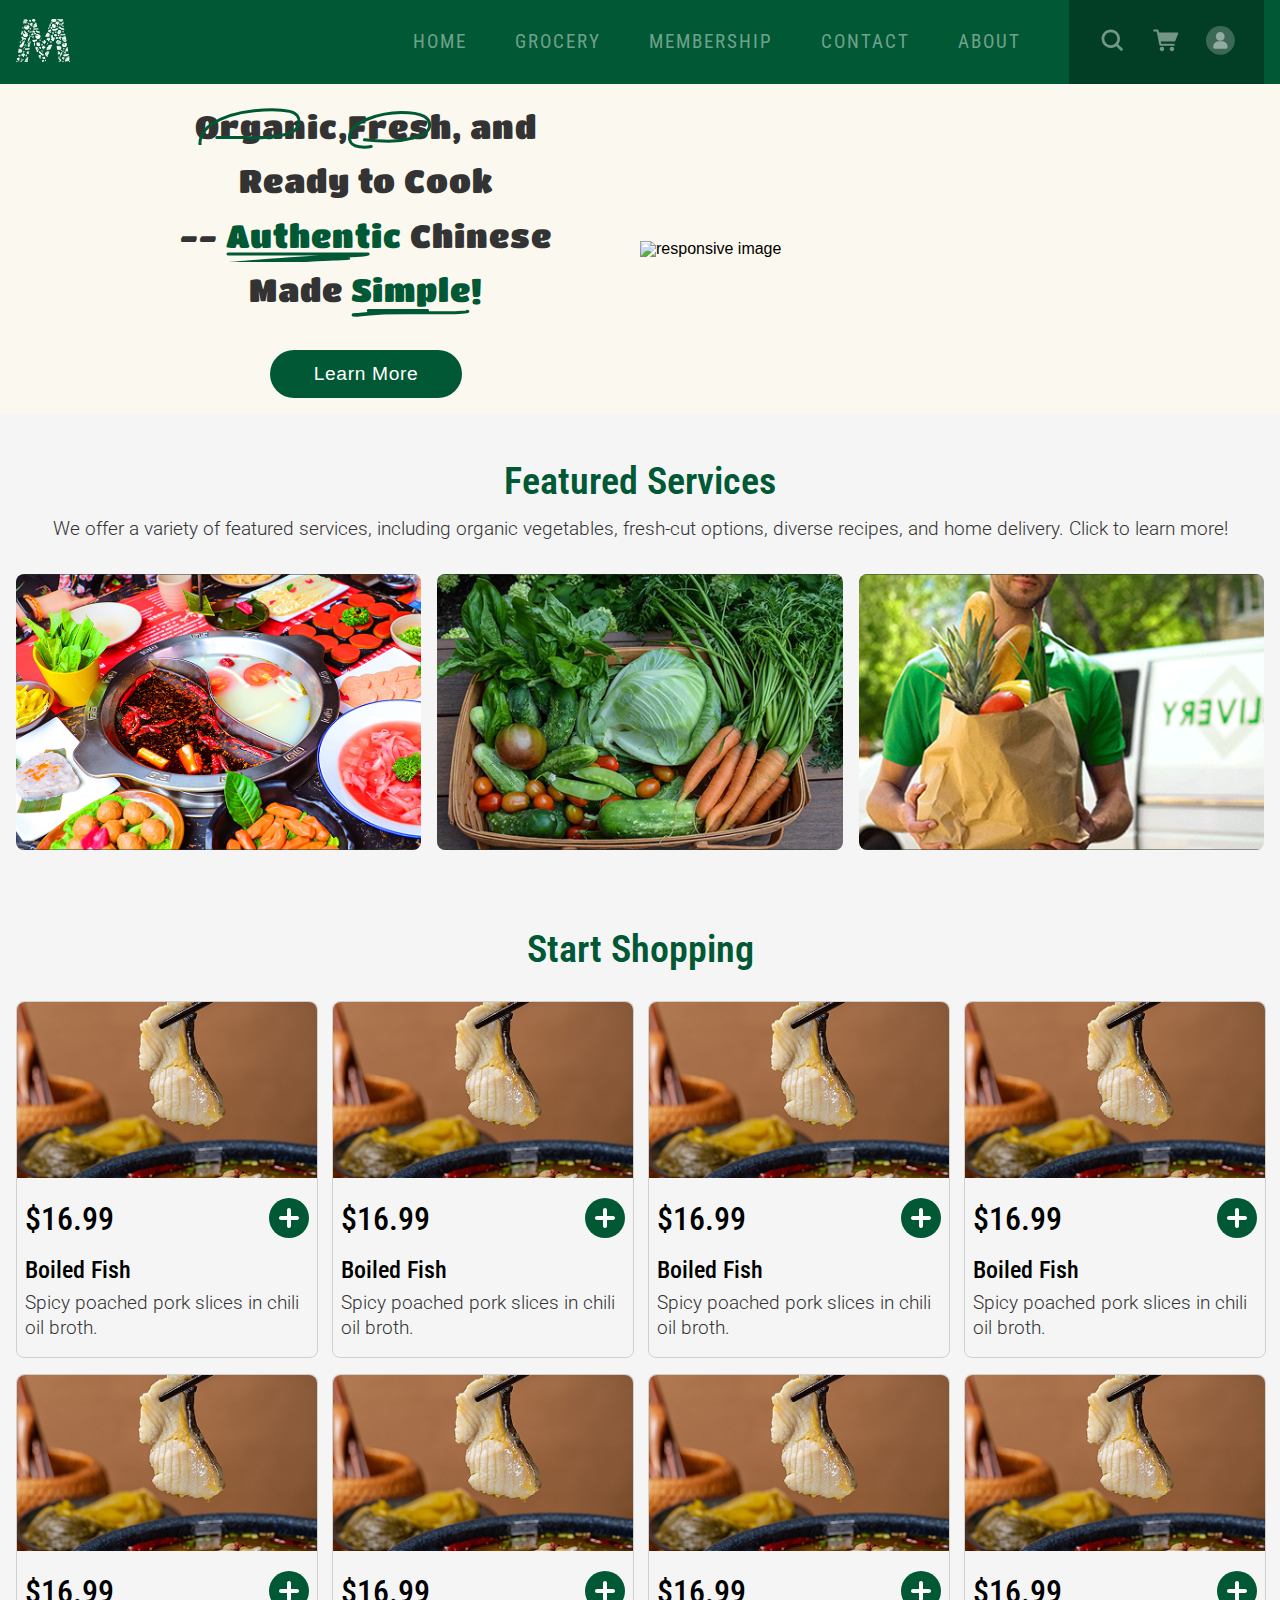
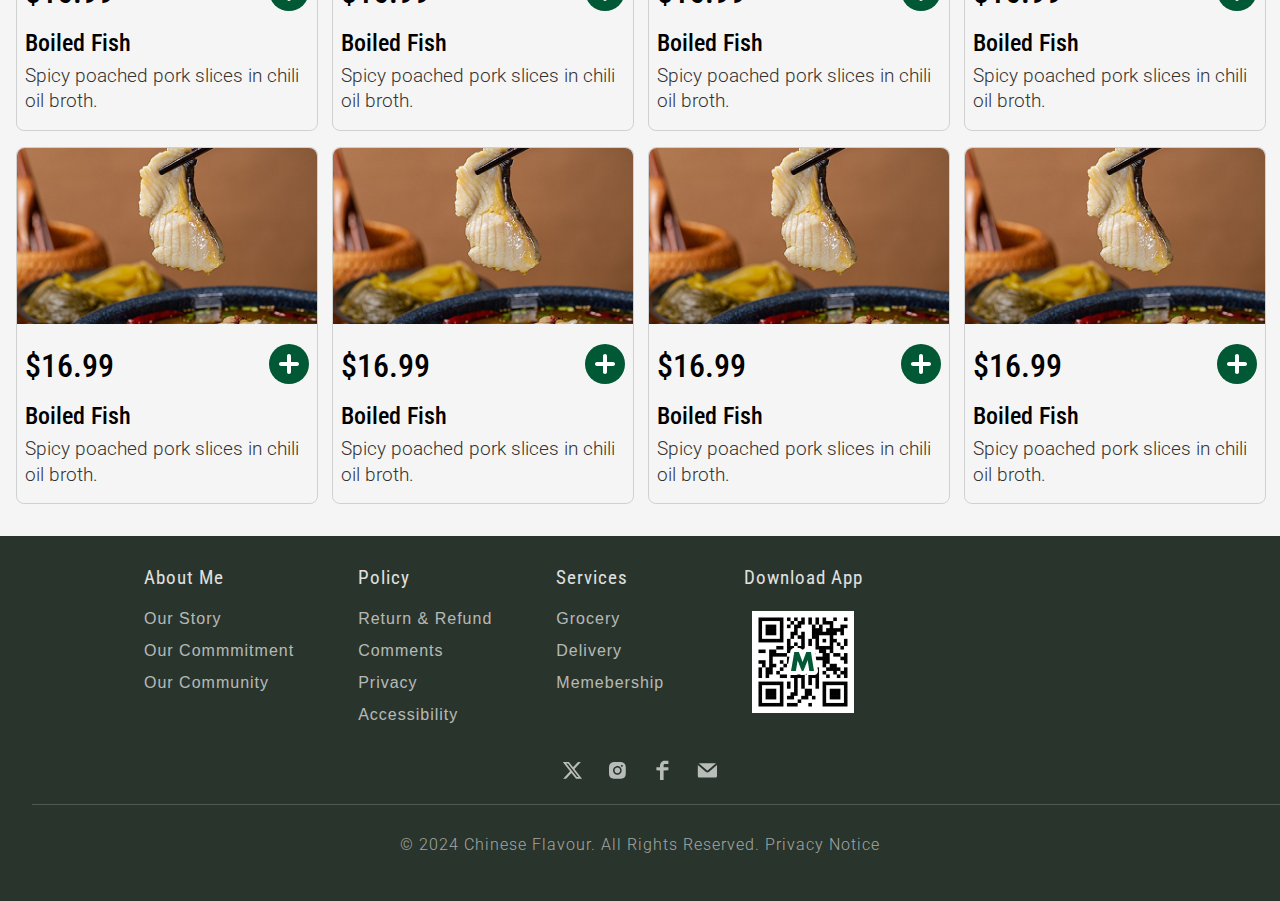
==== commit dc3ee586: "Image responsive" ====
--- a/index.html
+++ b/index.html
@@ -99,30 +99,51 @@
                 </div>
                 <div class="image_container">
                     <picture>
-                        <source srcset="./css/images/banner_desktop.png" media="(min-width: 960px)">
-                        <img src="./css/images/banner_mobile.png" alt="responsive image">
+                        <source srcset="./css/images/mobile/banner.png" media="(max-width: 960px)">
+                        <source srcset="./css/images/desktop/banner.png" media="(min-width: 960px)">
+                        <img src="./css/images/desktop/banner.png" alt="responsive image">
+                        
                     </picture>
                 </div>
             </div>
     </header>
     <main>
+        <!-- featured service -->
         <section class="services_container">
             <h1>Featured Services</h1>
             <p>We offer a variety of featured services, including organic vegetables, fresh-cut options, diverse
                 recipes, and home delivery. Click to learn more!</p>
             <div class="grid_container">
-                <div class="card card_fresh">
-                    <img src="./css/images/fresh_cut.png" alt="fresh cut vegetables">
-                    <p>Fresh Cut vegetables</p>
+                <div class="card card_recipe">
+                    <picture>
+                        <source srcset="./css/images/mobile/service_recipe.png"
+                        media="(max-width:792px)">
+                        <source srcset="./css/images/desktop/service_recipe.png"
+                        media="(min-width:792px)">
+                        <img src="./css/images/mobile/service_recipe.png" alt="service_recipe">
+                    </picture>
+                    <p>Diverse Recipes</p>
                     <a href="more">More</a>
                 </div>
                 <div class="card card_organic">
-                    <img src="./css/images/organic.png" alt="organic">
+                    <picture>
+                        <source srcset="./css/images/mobile/service_organic.png"
+                        media="(max-width:792px)">
+                        <source srcset="./css/images/desktop/service_organic.png"
+                        media="(min-width:793px)">
+                        <img src="./css/images/mobile/service_organic.png" alt="service_organic">
+                    </picture>
                     <p>Organic vegetables</p>
                     <a href="more">More</a>
                 </div>
                 <div class="card card_delivery">
-                    <img src="./css/images/delivery.png" alt="delivery">
+                    <picture>
+                        <source srcset="./css/images/mobile/service_delivery.png"
+                        media="(max-width:792px)">
+                        <source srcset="./css/images/desktop/service_delivery.png"
+                        media="(min-width:793px)">
+                        <img src="./css/images/mobile/service_delivery.png" alt="service_delivery">
+                    </picture>
                     <p>Free Delivery</p>
                     <a href="more">More</a>
                 </div>
@@ -132,7 +153,13 @@
             <h1>Start Shopping</h1>
             <div class="grid_container">
                 <div class="product_item item_1">
-                    <img src="./css/images/fresh_cut.png" alt="Boiled Fish">
+                    <picture>
+                        <source srcset="./css/images/mobile/shopping_boiled_fish.png"
+                        media="(max-width:792px)"/>
+                        <source srcset="./css/images/desktop/shopping_boiled_fish.png"
+                        media="(min-width:793px)"/> 
+                        <img src="./css/images/mobile/shopping_boiled_fish.png" alt="boiled_fish"/>
+                    </picture>
                     <div class="price_container">
                         <h2>$16.99</h2>
                         <button>
@@ -149,7 +176,13 @@
 
                 </div>
                 <div class="product_item item_2">
-                    <img src="./css/images/fresh_cut.png" alt="Boiled Fish">
+                    <picture>
+                        <source srcset="./css/images/mobile/shopping_boiled_fish.png"
+                        media="(max-width:792px)"/>
+                        <source srcset="./css/images/desktop/shopping_boiled_fish.png"
+                        media="(min-width:793px)"/> 
+                        <img src="./css/images/mobile/shopping_boiled_fish.png" alt="boiled_fish"/>
+                    </picture>
                     <div class="price_container">
                         <h2>$16.99</h2>
                         <button>
@@ -166,7 +199,13 @@
 
                 </div>
                 <div class="product_item item_3">
-                    <img src="./css/images/fresh_cut.png" alt="Boiled Fish">
+                    <picture>
+                        <source srcset="./css/images/mobile/shopping_boiled_fish.png"
+                        media="(max-width:792px)"/>
+                        <source srcset="./css/images/desktop/shopping_boiled_fish.png"
+                        media="(min-width:793px)"/> 
+                        <img src="./css/images/mobile/shopping_boiled_fish.png" alt="boiled_fish"/>
+                    </picture>
                     <div class="price_container">
                         <h2>$16.99</h2>
                         <button>
@@ -183,7 +222,13 @@
 
                 </div>
                 <div class="product_item item_4">
-                    <img src="./css/images/fresh_cut.png" alt="Boiled Fish">
+                    <picture>
+                        <source srcset="./css/images/mobile/shopping_boiled_fish.png"
+                        media="(max-width:792px)"/>
+                        <source srcset="./css/images/desktop/shopping_boiled_fish.png"
+                        media="(min-width:793px)"/> 
+                        <img src="./css/images/mobile/shopping_boiled_fish.png" alt="boiled_fish"/>
+                    </picture>
                     <div class="price_container">
                         <h2>$16.99</h2>
                         <button>
@@ -200,7 +245,13 @@
 
                 </div>
                 <div class="product_item item_5">
-                    <img src="./css/images/fresh_cut.png" alt="Boiled Fish">
+                    <picture>
+                        <source srcset="./css/images/mobile/shopping_boiled_fish.png"
+                        media="(max-width:792px)"/>
+                        <source srcset="./css/images/desktop/shopping_boiled_fish.png"
+                        media="(min-width:793px)"/> 
+                        <img src="./css/images/mobile/shopping_boiled_fish.png" alt="boiled_fish"/>
+                    </picture>
                     <div class="price_container">
                         <h2>$16.99</h2>
                         <button>
@@ -217,7 +268,13 @@
 
                 </div>
                 <div class="product_item item_6">
-                    <img src="./css/images/fresh_cut.png" alt="Boiled Fish">
+                    <picture>
+                        <source srcset="./css/images/mobile/shopping_boiled_fish.png"
+                        media="(max-width:792px)"/>
+                        <source srcset="./css/images/desktop/shopping_boiled_fish.png"
+                        media="(min-width:793px)"/> 
+                        <img src="./css/images/mobile/shopping_boiled_fish.png" alt="boiled_fish"/>
+                    </picture>
                     <div class="price_container">
                         <h2>$16.99</h2>
                         <button>
@@ -234,7 +291,13 @@
 
                 </div>
                 <div class="product_item item_7">
-                    <img src="./css/images/fresh_cut.png" alt="Boiled Fish">
+                    <picture>
+                        <source srcset="./css/images/mobile/shopping_boiled_fish.png"
+                        media="(max-width:792px)"/>
+                        <source srcset="./css/images/desktop/shopping_boiled_fish.png"
+                        media="(min-width:793px)"/> 
+                        <img src="./css/images/mobile/shopping_boiled_fish.png" alt="boiled_fish"/>
+                    </picture>
                     <div class="price_container">
                         <h2>$16.99</h2>
                         <button>
@@ -251,7 +314,13 @@
 
                 </div>
                 <div class="product_item item_8">
-                    <img src="./css/images/fresh_cut.png" alt="Boiled Fish">
+                    <picture>
+                        <source srcset="./css/images/mobile/shopping_boiled_fish.png"
+                        media="(max-width:792px)"/>
+                        <source srcset="./css/images/desktop/shopping_boiled_fish.png"
+                        media="(min-width:793px)"/> 
+                        <img src="./css/images/mobile/shopping_boiled_fish.png" alt="boiled_fish"/>
+                    </picture>
                     <div class="price_container">
                         <h2>$16.99</h2>
                         <button>
@@ -268,7 +337,13 @@
 
                 </div>
                 <div class="product_item item_9">
-                    <img src="./css/images/fresh_cut.png" alt="Boiled Fish">
+                    <picture>
+                        <source srcset="./css/images/mobile/shopping_boiled_fish.png"
+                        media="(max-width:792px)"/>
+                        <source srcset="./css/images/desktop/shopping_boiled_fish.png"
+                        media="(min-width:793px)"/> 
+                        <img src="./css/images/mobile/shopping_boiled_fish.png" alt="boiled_fish"/>
+                    </picture>
                     <div class="price_container">
                         <h2>$16.99</h2>
                         <button>
@@ -285,7 +360,13 @@
 
                 </div>
                 <div class="product_item item_10">
-                    <img src="./css/images/fresh_cut.png" alt="Boiled Fish">
+                    <picture>
+                        <source srcset="./css/images/mobile/shopping_boiled_fish.png"
+                        media="(max-width:792px)"/>
+                        <source srcset="./css/images/desktop/shopping_boiled_fish.png"
+                        media="(min-width:793px)"/> 
+                        <img src="./css/images/mobile/shopping_boiled_fish.png" alt="boiled_fish"/>
+                    </picture>
                     <div class="price_container">
                         <h2>$16.99</h2>
                         <button>
@@ -302,7 +383,13 @@
 
                 </div>
                 <div class="product_item item_11">
-                    <img src="./css/images/fresh_cut.png" alt="Boiled Fish">
+                    <picture>
+                        <source srcset="./css/images/mobile/shopping_boiled_fish.png"
+                        media="(max-width:792px)"/>
+                        <source srcset="./css/images/desktop/shopping_boiled_fish.png"
+                        media="(min-width:793px)"/> 
+                        <img src="./css/images/mobile/shopping_boiled_fish.png" alt="boiled_fish"/>
+                    </picture>
                     <div class="price_container">
                         <h2>$16.99</h2>
                         <button>
@@ -319,7 +406,13 @@
 
                 </div>
                 <div class="product_item item_12">
-                    <img src="./css/images/fresh_cut.png" alt="Boiled Fish">
+                    <picture>
+                        <source srcset="./css/images/mobile/shopping_boiled_fish.png"
+                        media="(max-width:792px)"/>
+                        <source srcset="./css/images/desktop/shopping_boiled_fish.png"
+                        media="(min-width:793px)"/> 
+                        <img src="./css/images/mobile/shopping_boiled_fish.png" alt="boiled_fish"/>
+                    </picture>
                     <div class="price_container">
                         <h2>$16.99</h2>
                         <button>
--- a/css/main.css
+++ b/css/main.css
@@ -145,7 +145,7 @@
     content: "";
     position: absolute;
     left: 0;
-    bottom: -28px;
+    bottom: -40px;
     width: 200%;
     height: 200%;
     background-image: url(./images/highlight_circle_2.svg);
@@ -236,36 +236,47 @@
 .services_container {
     display: flex;
     flex-direction: column;
+    max-width: 100%;
+    margin: 0 1rem;
 }
 
 .services_container .grid_container {
     display: grid;
-    grid-template-columns: repeat(3, 1fr);
-    grid-template-rows: repeat(3, 178px);
+    grid-template-columns: repeat(6, 1fr);
+    grid-template-rows: repeat(2, auto);
     gap: 1rem;
-}
-
-.services_container .grid_container .card_fresh {
+    margin: 2rem 0;
+    box-sizing: border-box;
+}
+
+.services_container .grid_container .card_recipe {
     grid-column: 1 / span 3;
+    grid-row: 1 / span 2;
+}
+
+.services_container .grid_container .card_organic {
+    grid-column: 4 / span 3;
     grid-row: 1 / span 1;
 }
 
-.services_container .grid_container .card_organic {
-    grid-column: 1 / span 3;
+.services_container .grid_container .card_delivery {
+    grid-column: 4 / span 3;
     grid-row: 2 / span 1;
 }
 
-.services_container .grid_container .card_delivery {
-    grid-column: 1 / span 3;
-    grid-row: 3 / span 1;
-}
-
-.services_container .grid_container .card img {
+.services_container .grid_container .card picture {
+    width: 100%;
+    height: 100%;
+    display: block;
+}
+.services_container .grid_container .card picture source,
+.services_container .grid_container .card picture img {
     width: 100%;
     height: 100%;
     object-fit: cover;
     border-radius: 0.5rem;
 }
+
 
 /* mask on the card */
 .services_container .grid_container .card {
@@ -289,7 +300,7 @@
 /* content on the card */
 .services_container .grid_container .card p {
     position: absolute;
-    bottom: 6rem;
+    bottom: 1.5rem;
     font-size: 1.5rem;
     font-weight: 400;
     letter-spacing: 1px;
@@ -299,24 +310,11 @@
 }
 
 .services_container .grid_container .card a {
-    position: absolute;
-    bottom: 2rem;
-    background-color: #ffffffac;
-    color: var(--dark-1);
-    width: 6rem;
-    height: 2.4rem;
-    border-radius: 1.2rem;
-    font-size: 1.2rem;
-    text-decoration: none;
-    display: flex;
-    flex-direction: column;
-    align-items: center;
-    justify-content: center;
-    z-index: 1;
-}
-
-/* products layout */
-.grid_container {
+    display: none;
+}
+
+/* shopping & products layout */
+.shopping_container .grid_container {
     display: grid;
     grid-template-columns: repeat(12, 1fr);
     grid-template-rows: repeat(6, auto);
@@ -325,63 +323,68 @@
     padding: 2rem 1rem;
     box-sizing: border-box;
 }
-
-.grid_container .item_1 {
+.product_item picture {
+    width: 100%;
+    height: 100%;
+    object-fit: cover;
+}
+
+.shopping_container .grid_container .item_1 {
     grid-column: 1 / span 6;
     grid-row: 1 / span 1;
 }
 
-.grid_container .item_2 {
+.shopping_container .grid_container .item_2 {
     grid-column: 7 / span 6;
     grid-row: 1 / span 1;
 }
 
-.grid_container .item_3 {
+.shopping_container .grid_container .item_3 {
     grid-column: 1 / span 6;
     grid-row: 2 / span 1;
 }
 
-.grid_container .item_4 {
+.shopping_container .grid_container .item_4 {
     grid-column: 7 / span 6;
     grid-row: 2 / span 1;
 }
 
-.grid_container .item_5 {
+.shopping_container .grid_container .item_5 {
     grid-column: 1 / span 6;
     grid-row: 3 / span 1;
 }
 
-.grid_container .item_6 {
+.shopping_container .grid_container .item_6 {
     grid-column: 7 / span 6;
     grid-row: 3 / span 1;
 }
 
-.grid_container .item_7 {
+.shopping_container .grid_container .item_7 {
     grid-column: 1 / span 6;
     grid-row: 4 / span 1;
 }
 
-.grid_container .item_8 {
+.shopping_container .grid_container .item_8 {
     grid-column: 7 / span 6;
     grid-row: 4 / span 1;
 }
 
-.grid_container .item_9 {
+.shopping_container .grid_container .item_9 {
     grid-column: 1 / span 6;
     grid-row: 5 / span 1;
 }
 
-.grid_container .item_10 {
+.shopping_container .grid_container .item_10 {
     grid-column: 7 / span 6;
     grid-row: 5 / span 1;
 }
 
-.grid_container .item_11 {
+.shopping_container .grid_container .item_11 {
     grid-column: 1 / span 6;
     grid-row: 6 / span 1;
 }
 
-.grid_container .item_12 {
+.shopping_container .grid_container .item_12 {
     grid-column: 7 / span 6;
     grid-row: 6 / span 1;
 }
@@ -636,6 +639,7 @@
 }
 
 /* mobile menu style */
+/* menu layout */
 .menu_list {
     display: flex;
     flex-direction: column;
@@ -647,6 +651,7 @@
     flex-direction: column;
     justify-content: center;
     padding: 1rem 0;
+    width: 100%;
 }
 .menu_list .item_content {
     display: flex;
@@ -654,6 +659,7 @@
     justify-content: space-between;
     margin: 0 2rem;
 }
+/* menu details */
 .menu_list hr {
     border: none;
     background-color: #0000003e;
@@ -665,7 +671,11 @@
     text-decoration: none;
     color: var(--dark-1);
 }
-
+.header .close_button {
+    align-self: center;
+    padding-left: 1rem;
+    padding-right: 0.9rem;
+}
 
 /* footer style */
 .footer_container {
@@ -747,205 +757,258 @@
 }
 
 /* tablet size */
-@media screen and (min-width: 700px) and (max-width: 960px) {
+@media screen and (min-width: 792px) and (max-width: 960px) {
 
     /* services items */
-    .services_container .grid_container {
-        display: grid;
-        grid-template-columns: repeat(3, 1fr);
-        grid-template-rows: repeat(1, 200px);
-    }
-
-    .services_container .grid_container .card_fresh {
-        grid-column: 1 / span 1;
-        grid-row: 1 / span 1;
+    .services_container .grid_container .card_recipe {
+        grid-column: 1 / span 2;
+        grid-row: 1 / span 2;
     }
 
     .services_container .grid_container .card_organic {
-        grid-column: 2 / span 1;
-        grid-row: 1 / span 1;
+        grid-column: 3 / span 2;
+        grid-row: 1 / span 2;
     }
 
     .services_container .grid_container .card_delivery {
-        grid-column: 3 / span 1;
-        grid-row: 1 / span 1;
-    }
+        grid-column: 5 / span 2;
+        grid-row: 1 / span 2;
+    }
+    .services_container .grid_container .card picture {
+        width: 100%;
+        height: 100%;
+        display: block;
+    }
+    .services_container .grid_container .card picture source,
+    .services_container .grid_container .card picture img {
+        width: 100%;
+        height: 100%;
+        object-fit: cover;
+        border-radius: 0.5rem;
+    }
+
+    .services_container .grid_container .card p {
+        position: absolute;
+        bottom: 5rem;
+        font-size: 1.5rem;
+        font-weight: 400;
+        letter-spacing: 1px;
+        margin: 0.5rem;
+        color: white;
+        z-index: 1;
+    }
+    .services_container .grid_container .card a {
+    position: absolute;
+    bottom: 2rem;
+    background-color: #ffffffac;
+    color: var(--dark-1);
+    width: 6rem;
+    height: 2.4rem;
+    border-radius: 1.2rem;
+    font-size: 1.2rem;
+    text-decoration: none;
+    display: flex;
+    flex-direction: column;
+    align-items: center;
+    justify-content: center;
+    z-index: 1;
+}
 
     /* shopping products */
-    .grid_container {
+    .shopping_container .grid_container {
         display: grid;
         grid-template-columns: repeat(12, 1fr);
         grid-template-rows: repeat(4, auto);
     }
 
-    .grid_container .item_1 {
+    .shopping_container .grid_container .item_1 {
         grid-column: 1 / span 4;
         grid-row: 1 / span 1;
     }
 
-    .grid_container .item_2 {
+    .shopping_container .grid_container .item_2 {
         grid-column: 5 / span 4;
         grid-row: 1 / span 1;
     }
 
-    .grid_container .item_3 {
+    .shopping_container .grid_container .item_3 {
         grid-column: 9 / span 4;
         grid-row: 1 / span 1;
     }
 
-    .grid_container .item_4 {
+    .shopping_container .grid_container .item_4 {
         grid-column: 1 / span 4;
         grid-row: 2 / span 1;
     }
 
-    .grid_container .item_5 {
+    .shopping_container .grid_container .item_5 {
         grid-column: 5 / span 4;
         grid-row: 2 / span 1;
     }
 
-    .grid_container .item_6 {
+    .shopping_container .grid_container .item_6 {
         grid-column: 9 / span 4;
         grid-row: 2 / span 1;
     }
 
-    .grid_container .item_7 {
+    .shopping_container .grid_container .item_7 {
         grid-column: 1 / span 4;
         grid-row: 3 / span 1;
     }
 
-    .grid_container .item_8 {
+    .shopping_container .grid_container .item_8 {
         grid-column: 5 / span 4;
         grid-row: 3 / span 1;
     }
 
-    .grid_container .item_9 {
+    .shopping_container .grid_container .item_9 {
         grid-column: 9 / span 4;
         grid-row: 3 / span 1;
     }
 
-    .grid_container .item_10 {
+    .shopping_container .grid_container .item_10 {
         grid-column: 1 / span 4;
         grid-row: 4 / span 1;
     }
 
-    .grid_container .item_11 {
+    .shopping_container .grid_container .item_11 {
         grid-column: 5 / span 4;
         grid-row: 4 / span 1;
     }
 
-    .grid_container .item_12 {
+    .shopping_container .grid_container .item_12 {
         grid-column: 9 / span 4;
         grid-row: 4 / span 1;
     }
-
-     /* about style */
-    /* part 1 and part 3 layout */
-    .about {
-        max-width: 800px;
-        margin: auto;
-    }
-    .authentic, 
-     .delivery {
-        display: grid;
-        grid-template-columns: repeat(4, 1fr);
-        grid-template-rows: auto;
-        gap: 1rem;
-        grid-template-areas: 
-        ". video text text"
-        "img1 video text text"
-        "img1 img2 . ."
-        ". img2 img3 ."; 
-    }
-
-    .about_container .video_container {
-        grid-area: video;
-        width: 200px;
-        max-height: 300px;
-        height: 100%;
-    }
-
-    .about_container .text_content {
-        grid-area: text;
-    }
-    .about_container h1 {
-        text-align: left;
-    }
-
-    .about_container img:nth-of-type(1) {
-        grid-area: img1;
-        width: 200px;
-    }
-
-    .about_container img:nth-of-type(2) {
-        grid-area: img2;
-        width: 200px;
-    }
-
-    .about_container img:nth-of-type(3) {
-        grid-area: img3;
-        width: 200px;
-    }
-
-    /* part 2 layout */
-    .organic {
-        display: grid;
-        grid-template-columns: repeat(4, 1fr);
-        grid-template-rows: auto;
-        gap: 1rem;
-        grid-template-areas: 
-        "text text video ."
-        "text text video img1"
-        ". . img3 img1"
-        ". img2 img3 ."
-        ". img2 . ."; 
-    }
-    .about_container .video_container {
-        grid-area: video;
-        max-height: 300px;
-        height: 100%;
-    }
-
-    .about_container .text_content {
-        grid-area: text;
-    }
-    
-    .about_container img:nth-of-type(1) {
-        grid-area: img1;
-        width: 200px;
-    }
-
-    .about_container img:nth-of-type(2) {
-        grid-area: img2;
-        width: 200px;
-    }
-
-    .about_container img:nth-of-type(3) {
-        grid-area: img3;
-        width: 200px;
-    }
-
-    /* footer style */
-    .footer_container .links {
-        display: flex;
-        flex-direction: row;
-        gap: 2rem;
-        margin: 0 2rem;
-    }
-
-    /* display qr code */
-    .qr_code {
-        display: block;
-    }
-
-    .footer_container .links .qr_code img {
-        width: 102px;
-        padding: 1.5rem;
-    }
-
-    .footer_container .social_media svg {
-        width: 1.8rem;
-    }
-}
+    /* about style */
+/* about part 1 and part 3 layout */
+.about {
+    max-width: 1024px;
+    min-width: 744px;
+    margin: 2rem auto;
+}
+.about h1 {
+    margin: 0;
+}
+.authentic, 
+ .delivery {
+    display: grid;
+    grid-template-columns: repeat(4, 1fr);
+    grid-template-rows: auto;
+    gap: 1rem;
+    grid-template-areas: 
+    ". video text text"
+    "img1 video text text"
+    "img1 img2 . ."
+    ". img2 img3 ."; 
+}
+
+.about_container .video_container {
+    grid-area: video;
+    width: 236px;
+    max-height: 320px;
+    height: 100%;
+}
+
+.about_container .text_content {
+    grid-area: text;
+}
+.about_container h1 {
+    text-align: left;
+}
+
+.about_container picture:nth-of-type(1) {
+    grid-area: img1;
+    width: 236px;
+}
+
+.about_container picture:nth-of-type(2) {
+    grid-area: img2;
+    width: 236px;
+}
+
+.about_container picture:nth-of-type(3) {
+    grid-area: img3;
+    width: 236px;
+}
+
+/* about part 2 layout */
+.organic {
+    display: grid;
+    grid-template-columns: repeat(4, 1fr);
+    grid-template-rows: auto;
+    gap: 1rem;
+    grid-template-areas: 
+    "text text video ."
+    "text text video img1"
+    ". . img3 img1"
+    ". img2 img3 ."
+    ". img2 . ."; 
+}
+.about_container .video_container {
+    grid-area: video;
+    width: 236px;
+    max-height: 320px;
+    height: 100%;
+}
+.about_container .video_container iframe {
+    border-radius: 0.5rem;
+}
+
+.about_container .text_content {
+    grid-area: text;  
+}
+
+.about_container img:nth-of-type(1) {
+    grid-area: img1;
+    width: 236px;
+}
+
+.about_container img:nth-of-type(2) {
+    grid-area: img2;
+    width: 236px;
+}
+
+.about_container img:nth-of-type(3) {
+    grid-area: img3;
+    width: 236px;
+}
+
+/* footer sytle */
+.footer_container .links {
+    display: flex;
+    flex-direction: row;
+    justify-content: flex-start;
+    gap: 4rem;
+    margin: 0 8rem;
+}
+
+.footer_container .links .qr_code img {
+    width: 102px;
+    padding: 1.5rem;
+}
+
+.footer_container .links h4 {
+    font-size: 1.2rem;
+    font-weight: 400;
+    opacity: 0.85;
+}
+
+.footer_container .links ul li a {
+    font-size: 1rem;
+}
+
+.footer_container p {
+    font-size: 1rem;
+    opacity: 0.85;
+}
+
+.footer_container .social_media svg {
+    width: 1.8rem;
+}
+}
+
+     
 
 /* desktop screen */
 @media screen and (min-width: 960px) {
@@ -1029,105 +1092,135 @@
         margin-top: 3rem;
     }
 
-    .services_container p {
-        font-size: 1.4rem;
-        line-height: 1.8rem;
-    }
-
-    /* services items */
-    .services_container .grid_container {
-        display: grid;
-        grid-template-columns: repeat(3, 1fr);
-        grid-template-rows: repeat(1, 224px);
-    }
-
-    .services_container .grid_container .card_fresh {
-        grid-column: 1 / span 1;
-        grid-row: 1 / span 1;
+     /* services items */
+     .services_container .grid_container .card_recipe {
+        grid-column: 1 / span 2;
+        grid-row: 1 / span 2;
     }
 
     .services_container .grid_container .card_organic {
-        grid-column: 2 / span 1;
-        grid-row: 1 / span 1;
+        grid-column: 3 / span 2;
+        grid-row: 1 / span 2;
     }
 
     .services_container .grid_container .card_delivery {
-        grid-column: 3 / span 1;
-        grid-row: 1 / span 1;
-    }
-
-    .services_container p {
-        margin: 1rem 4rem 0rem 4rem;
+        grid-column: 5 / span 2;
+        grid-row: 1 / span 2;
+    }
+    .services_container .grid_container .card picture {
+        width: 100%;
+        height: 100%;
+        display: block;
+    }
+    .services_container .grid_container .card picture source,
+    .services_container .grid_container .card picture img {
+        width: 100%;
+        height: 100%;
+        object-fit: cover;
+        border-radius: 0.5rem;
     }
 
     .services_container .grid_container .card p {
-        font-size: 1.8rem;
-
-    }
+        position: absolute;
+        bottom: 7rem;
+        font-size: 1.5rem;
+        font-weight: 400;
+        letter-spacing: 1px;
+        margin: 0.5rem;
+        color: white;
+        z-index: 1;
+    }
+    .services_container .grid_container .card a {
+    position: absolute;
+    bottom: 3rem;
+    background-color: #ffffffac;
+    color: var(--dark-1);
+    width: 8rem;
+    height: 2.8rem;
+    border-radius: 1.4rem;
+    font-size: 1.5rem;
+    text-decoration: none;
+    display: flex;
+    flex-direction: column;
+    align-items: center;
+    justify-content: center;
+    z-index: 1;
+}
+.services_container .grid_container .card::after,
+.services_container .grid_container .card p,
+.services_container .grid_container .card a {
+    opacity: 0;
+    transition: opacity 0.3s ease-in-out;
+}
+.services_container .grid_container .card:hover::after,
+.services_container .grid_container .card:hover p,
+.services_container .grid_container .card:hover a {
+    opacity: 1;
+}
 
     /* shopping products */
-    .grid_container {
+    .shopping_container .grid_container {
         display: grid;
         grid-template-columns: repeat(12, 1fr);
         grid-template-rows: repeat(3, auto);
     }
 
-    .grid_container .item_1 {
+    .shopping_container .grid_container .item_1 {
         grid-column: 1 / span 3;
         grid-row: 1 / span 1;
     }
 
-    .grid_container .item_2 {
+    .shopping_container .grid_container .item_2 {
         grid-column: 4 / span 3;
         grid-row: 1 / span 1;
     }
 
-    .grid_container .item_3 {
+    .shopping_container .grid_container .item_3 {
         grid-column: 7 / span 3;
         grid-row: 1 / span 1;
     }
 
-    .grid_container .item_4 {
+    .shopping_container .grid_container .item_4 {
         grid-column: 10 / span 3;
         grid-row: 1 / span 1;
     }
 
-    .grid_container .item_5 {
+    .shopping_container .grid_container .item_5 {
         grid-column: 1 / span 3;
         grid-row: 2 / span 1;
     }
 
-    .grid_container .item_6 {
+    .shopping_container .grid_container .item_6 {
         grid-column: 4 / span 3;
         grid-row: 2 / span 1;
     }
 
-    .grid_container .item_7 {
+    .shopping_container .grid_container .item_7 {
         grid-column: 7 / span 3;
         grid-row: 2 / span 1;
     }
 
-    .grid_container .item_8 {
+    .shopping_container .grid_container .item_8 {
         grid-column: 10 / span 3;
         grid-row: 2 / span 1;
     }
 
-    .grid_container .item_9 {
+    .shopping_container .grid_container .item_9 {
         grid-column: 1 / span 3;
         grid-row: 3 / span 1;
     }
 
-    .grid_container .item_10 {
+    .shopping_container .grid_container .item_10 {
         grid-column: 4 / span 3;
         grid-row: 3 / span 1;
     }
 
-    .grid_container .item_11 {
+    .shopping_container .grid_container .item_11 {
         grid-column: 7 / span 3;
         grid-row: 3 / span 1;
     }
 
-    .grid_container .item_12 {
+    .shopping_container .grid_container .item_12 {
         grid-column: 10 / span 3;
         grid-row: 3 / span 1;
     }
@@ -1155,124 +1248,133 @@
         padding: 0 2rem;
         margin: 1rem 2rem 1rem 0.5rem;
     }
-
     /* about style */
-    /* part 1 and part 3 layout */
-    .about {
-        max-width: 800px;
-        margin: auto;
-    }
-    .authentic, 
-     .delivery {
-        display: grid;
-        grid-template-columns: repeat(4, 1fr);
-        grid-template-rows: auto;
-        gap: 1rem;
-        grid-template-areas: 
-        ". video text text"
-        "img1 video text text"
-        "img1 img2 . ."
-        ". img2 img3 ."; 
-    }
-
-    .about_container .video_container {
-        grid-area: video;
-        width: 200px;
-        max-height: 300px;
-        height: 100%;
-    }
-
-    .about_container .text_content {
-        grid-area: text;
-    }
-
-    .about_container h1 {
-        text-align: left;
-    }
-
-    .about_container img:nth-of-type(1) {
-        grid-area: img1;
-        width: 200px;
-    }
-
-    .about_container img:nth-of-type(2) {
-        grid-area: img2;
-        width: 200px;
-    }
-
-    .about_container img:nth-of-type(3) {
-        grid-area: img3;
-        width: 200px;
-    }
-
-    /* part 2 layout */
-    .organic {
-        display: grid;
-        grid-template-columns: repeat(4, 1fr);
-        grid-template-rows: auto;
-        gap: 1rem;
-        grid-template-areas: 
-        "text text video ."
-        "text text video img1"
-        ". . img3 img1"
-        ". img2 img3 ."
-        ". img2 . ."; 
-    }
-    .about_container .video_container {
-        grid-area: video;
-        max-height: 300px;
-        height: 100%;
-    }
-
-    .about_container .text_content {
-        grid-area: text;
-    }
-
-    .about_container img:nth-of-type(1) {
-        grid-area: img1;
-        width: 200px;
-    }
-
-    .about_container img:nth-of-type(2) {
-        grid-area: img2;
-        width: 200px;
-    }
-
-    .about_container img:nth-of-type(3) {
-        grid-area: img3;
-        width: 200px;
-    }
-
-    /* footer sytle */
-    .footer_container .links {
-        display: flex;
-        flex-direction: row;
-        justify-content: flex-start;
-        gap: 4rem;
-        margin: 0 8rem;
-    }
-
-    .footer_container .links .qr_code img {
-        width: 102px;
-        padding: 1.5rem;
-    }
-
-    .footer_container .links h4 {
-        font-size: 1.2rem;
-        font-weight: 400;
-        opacity: 0.85;
-    }
-
-    .footer_container .links ul li a {
-        font-size: 1rem;
-    }
-
-    .footer_container p {
-        font-size: 1rem;
-        opacity: 0.85;
-    }
-
-    .footer_container .social_media svg {
-        width: 1.8rem;
-    }
-}+/* about part 1 and part 3 layout */
+.about {
+    max-width: 1024px;
+    min-width: 744px;
+    margin: 2rem auto;
+}
+.about h1 {
+    margin: 0;
+}
+.authentic, 
+ .delivery {
+    display: grid;
+    grid-template-columns: repeat(4, 1fr);
+    grid-template-rows: auto;
+    gap: 1rem;
+    grid-template-areas: 
+    ". video text text"
+    "img1 video text text"
+    "img1 img2 . ."
+    ". img2 img3 ."; 
+}
+
+.about_container .video_container {
+    grid-area: video;
+    width: 236px;
+    max-height: 320px;
+    height: 100%;
+}
+
+.about_container .text_content {
+    grid-area: text;
+}
+.about_container h1 {
+    text-align: left;
+}
+
+.about_container picture:nth-of-type(1) {
+    grid-area: img1;
+    width: 236px;
+}
+
+.about_container picture:nth-of-type(2) {
+    grid-area: img2;
+    width: 236px;
+}
+
+.about_container picture:nth-of-type(3) {
+    grid-area: img3;
+    width: 236px;
+}
+
+/* about part 2 layout */
+.organic {
+    display: grid;
+    grid-template-columns: repeat(4, 1fr);
+    grid-template-rows: auto;
+    gap: 1rem;
+    grid-template-areas: 
+    "text text video ."
+    "text text video img1"
+    ". . img3 img1"
+    ". img2 img3 ."
+    ". img2 . ."; 
+}
+.about_container .video_container {
+    grid-area: video;
+    width: 236px;
+    max-height: 320px;
+    height: 100%;
+}
+.about_container .video_container iframe {
+    border-radius: 0.5rem;
+}
+
+.about_container .text_content {
+    grid-area: text;  
+}
+
+.about_container img:nth-of-type(1) {
+    grid-area: img1;
+    width: 236px;
+}
+
+.about_container img:nth-of-type(2) {
+    grid-area: img2;
+    width: 236px;
+}
+
+.about_container img:nth-of-type(3) {
+    grid-area: img3;
+    width: 236px;
+}
+
+/* footer sytle */
+.footer_container .links {
+    display: flex;
+    flex-direction: row;
+    justify-content: flex-start;
+    gap: 4rem;
+    margin: 0 8rem;
+}
+
+.footer_container .links .qr_code img {
+    width: 102px;
+    padding: 1.5rem;
+}
+
+.footer_container .links h4 {
+    font-size: 1.2rem;
+    font-weight: 400;
+    opacity: 0.85;
+}
+
+.footer_container .links ul li a {
+    font-size: 1rem;
+}
+
+.footer_container p {
+    font-size: 1rem;
+    opacity: 0.85;
+}
+
+.footer_container .social_media svg {
+    width: 1.8rem;
+}
+
+
+}
+
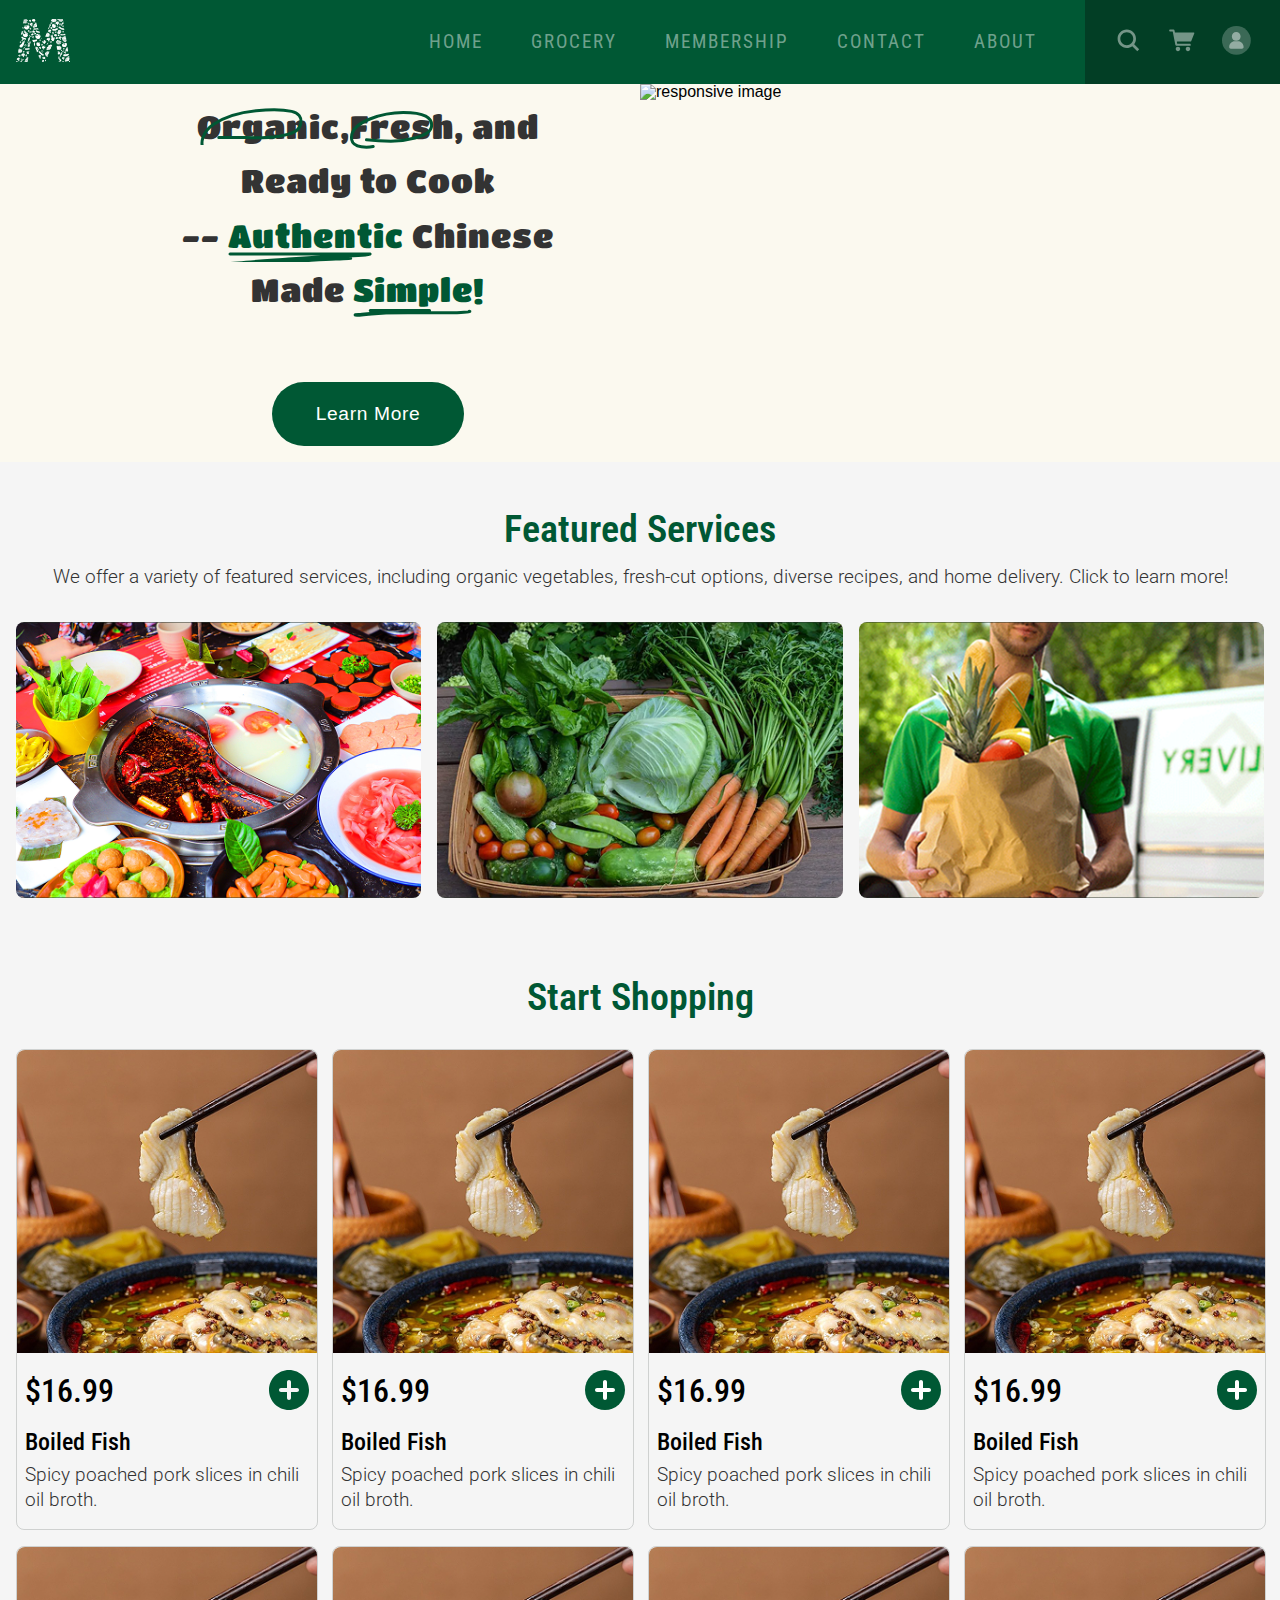
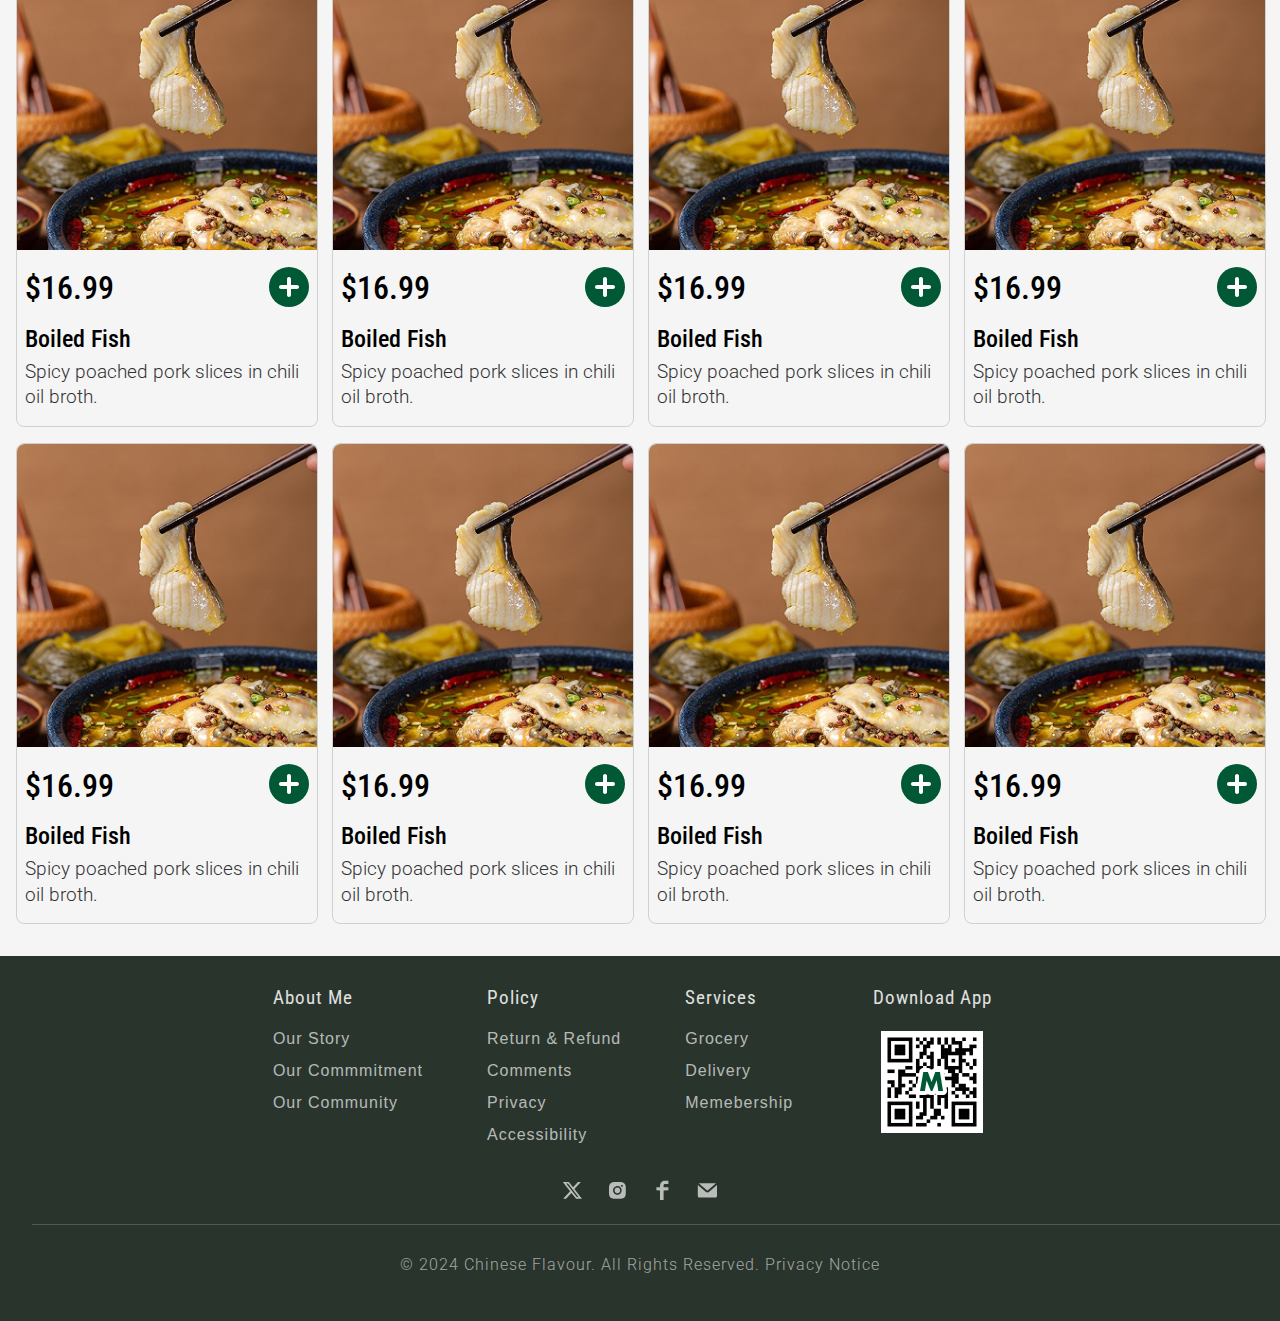
==== commit 5b4de12a: "Update banner and header to full-width design" ====
--- a/index.html
+++ b/index.html
@@ -24,85 +24,95 @@
     <header>
         <div class="header_container">
             <div class="header">
-                <!-- logo -->
-                <a class="logo" href="/">
-                    <img src="./css/images/logo.png" alt="logo">
-                </a>
-                <!-- search, cart and menu -->
-                <div class="header_right">
-                    
-                    <!-- this is the menu -->
-                    <div class="nav_items">
-                        <ul>
-                            <li class="nav_item"><a href="index.html">HOME</a></li>
-                            <li class="nav_item"><a href="grocery.html">GROCERY</a></li>
-                            <li class="nav_item"><a href="membership.html">MEMBERSHIP</a></li>
-                            <li class="nav_item"><a href="contact.html">CONTACT</a></li>
-                            <li class="nav_item"><a href="about.html">ABOUT</a></li>
-                        </ul>
-                    </div>
-                    <div class="header_buttons">
-                        <!-- search button -->
-                    <button class="search">
-                        <svg width="24" height="24" viewBox="0 0 24 24" fill="none">
-                            <path
-                                d="M16.8142 15.2101L21 19.3958L19.3956 21L15.21 16.8143C13.9374 17.757 12.3624 18.3144 10.6571 18.3144C6.42823 18.3144 3 14.8861 3 10.657C3 6.42825 6.42823 3 10.6571 3C14.8861 3 18.3143 6.42825 18.3143 10.6571C18.3143 12.3624 17.7569 13.9375 16.8142 15.2101ZM10.6571 16.0455C13.633 16.0455 16.0455 13.6331 16.0455 10.6571C16.0455 7.68116 13.633 5.26884 10.6571 5.26884C7.68114 5.26884 5.26883 7.68128 5.26883 10.657C5.26883 13.633 7.68125 16.0455 10.6571 16.0455Z"
-                                fill="currentColor" />
-                        </svg>
-                    </button>
-                        <!-- cart button -->
-                        <button class="cart">
-                            <svg width="36" height="36" viewBox="0 0 36 36" fill="none">
-                                <path fill-rule="evenodd" clip-rule="evenodd"
-                                    d="M32.3285 8.26523H9.19219C8.91094 8.26523 8.67188 8.06836 8.61914 7.79414L8.16914 5.5125C8.05312 4.92539 7.53633 4.5 6.93867 4.5H2.75508C2.0625 4.50352 1.5 5.0625 1.5 5.75859C1.5 6.45117 2.0625 7.01367 2.75508 7.01367H5.90508C5.90508 7.01367 5.90859 7.01367 5.90859 7.01719L9.22031 23.8184C9.33633 24.4055 9.85313 24.8309 10.4508 24.8309H27.1922C27.8777 24.8309 28.4578 24.293 28.4754 23.6109C28.493 22.9043 27.9234 22.3242 27.2203 22.3242H11.9625C11.6813 22.3242 11.4422 22.1273 11.3895 21.8531L11.0344 20.0531C10.9641 19.691 11.2383 19.3535 11.6074 19.3535H28.4156C28.6547 19.3535 28.8691 19.2094 28.957 18.9879L32.9508 9.19336C33.1301 8.74687 32.8066 8.26523 32.3285 8.26523ZM9.65625 28.6523C9.65625 29.3899 9.94923 30.0972 10.4707 30.6187C10.9923 31.1402 11.6996 31.4332 12.4371 31.4332C13.1746 31.4332 13.882 31.1402 14.4035 30.6187C14.925 30.0972 15.218 29.3899 15.218 28.6523C15.218 27.9148 14.925 27.2075 14.4035 26.686C13.882 26.1645 13.1746 25.8715 12.4371 25.8715C11.6996 25.8715 10.9923 26.1645 10.4707 26.686C9.94923 27.2075 9.65625 27.9148 9.65625 28.6523ZM22.9757 30.6187C22.4542 30.0972 22.1613 29.3899 22.1613 28.6523C22.1613 27.9148 22.4542 27.2075 22.9757 26.686C23.4973 26.1645 24.2046 25.8715 24.9421 25.8715C25.6796 25.8715 26.387 26.1645 26.9085 26.686C27.43 27.2075 27.723 27.9148 27.723 28.6523C27.723 29.3899 27.43 30.0972 26.9085 30.6187C26.387 31.1402 25.6796 31.4332 24.9421 31.4332C24.2046 31.4332 23.4973 31.1402 22.9757 30.6187Z"
-                                    fill="currentColor" />
-                            </svg>
-                        </button>
-                        <!-- sign in button -->
-                        <button class="sign_in">
-                            <svg width="48" height="48" viewBox="0 0 48 48" fill="none">
-                                <circle cx="24" cy="24" r="24" fill="currentColor" fill-opacity="0.5" />
-                                <path
-                                    d="M23.7251 24.7495C27.7661 24.7495 31.0543 21.4419 31.0541 17.3748C31.0541 13.3078 27.7662 10 23.7251 10C19.684 10 16.3961 13.309 16.3961 17.3748C16.3961 21.4408 19.684 24.7495 23.7251 24.7495ZM26.7453 25.4597H21.2538C16.1507 25.4597 12 29.6333 12 34.765V35.3173C12 38 16.0843 38 21.2538 38H26.7453C31.7115 38 36 38 36 35.3173V34.765C35.9999 29.6345 31.8486 25.4597 26.7453 25.4597Z"
-                                    fill="currentColor" />
-                            </svg>
-                        </button>
-                        <!-- menu button -->
-                        <button class="menu">
-                            <a href="menu_mobile.html">
-                            <svg width="24" height="24" viewBox="0 0 24 24" fill="none">
-                                <path d="M2 3H22V5H2V3ZM2 11H22V13H2V11ZM2 19H22V21H2V19Z" fill="currentColor" />
-                            </svg>
-                        </a>
-                        </button>  
-                    </div>
-                </div>
-
-            </div>
-            <div class="banner">
-                <div class="slogon_container">
-                    <div class="slogon">
-                        <p class="slogon_text">
-                            <span class="highlight_circle_1">Organic</span>,<span
-                                class="highlight_circle_2">Fresh</span>,
-                            and Ready to Cook
-                        </p>
-                        <p class="slogon_text">
-                            -- <span class="highlight_underline_1">Authentic</span> Chinese
-                        </p>
-                        <p class="slogon_text">
-                            Made <span class="highlight_underline_2">Simple!</span></p>
-                    </div>
-                    <div class="button">
-                        <a href="learn_more">Learn More</a>
-                    </div>
+                <div class="nav_content">
+                    <!-- logo -->
+                    <a class="logo" href="/">
+                        <img src="./images/logo.png" alt="logo">
+                    </a>
+                    <!-- search, cart and menu -->
+                    <div class="header_right">
+
+                        <!-- this is the menu -->
+                        <div class="nav_items">
+                            <ul>
+                                <li class="nav_item"><a href="index.html">HOME</a></li>
+                                <li class="nav_item"><a href="grocery.html">GROCERY</a></li>
+                                <li class="nav_item"><a href="membership.html">MEMBERSHIP</a></li>
+                                <li class="nav_item"><a href="contact.html">CONTACT</a></li>
+                                <li class="nav_item"><a href="about.html">ABOUT</a></li>
+                            </ul>
+                        </div>
+                        <div class="header_buttons">
+                            <!-- search button -->
+                            <button class="search">
+                                <svg width="24" height="24" viewBox="0 0 24 24" fill="none">
+                                    <path
+                                        d="M16.8142 15.2101L21 19.3958L19.3956 21L15.21 16.8143C13.9374 17.757 12.3624 18.3144 10.6571 18.3144C6.42823 18.3144 3 14.8861 3 10.657C3 6.42825 6.42823 3 10.6571 3C14.8861 3 18.3143 6.42825 18.3143 10.6571C18.3143 12.3624 17.7569 13.9375 16.8142 15.2101ZM10.6571 16.0455C13.633 16.0455 16.0455 13.6331 16.0455 10.6571C16.0455 7.68116 13.633 5.26884 10.6571 5.26884C7.68114 5.26884 5.26883 7.68128 5.26883 10.657C5.26883 13.633 7.68125 16.0455 10.6571 16.0455Z"
+                                        fill="currentColor" />
+                                </svg>
+                            </button>
+                            <!-- cart button -->
+                            <button class="cart">
+                                <svg width="36" height="36" viewBox="0 0 36 36" fill="none">
+                                    <path fill-rule="evenodd" clip-rule="evenodd"
+                                        d="M32.3285 8.26523H9.19219C8.91094 8.26523 8.67188 8.06836 8.61914 7.79414L8.16914 5.5125C8.05312 4.92539 7.53633 4.5 6.93867 4.5H2.75508C2.0625 4.50352 1.5 5.0625 1.5 5.75859C1.5 6.45117 2.0625 7.01367 2.75508 7.01367H5.90508C5.90508 7.01367 5.90859 7.01367 5.90859 7.01719L9.22031 23.8184C9.33633 24.4055 9.85313 24.8309 10.4508 24.8309H27.1922C27.8777 24.8309 28.4578 24.293 28.4754 23.6109C28.493 22.9043 27.9234 22.3242 27.2203 22.3242H11.9625C11.6813 22.3242 11.4422 22.1273 11.3895 21.8531L11.0344 20.0531C10.9641 19.691 11.2383 19.3535 11.6074 19.3535H28.4156C28.6547 19.3535 28.8691 19.2094 28.957 18.9879L32.9508 9.19336C33.1301 8.74687 32.8066 8.26523 32.3285 8.26523ZM9.65625 28.6523C9.65625 29.3899 9.94923 30.0972 10.4707 30.6187C10.9923 31.1402 11.6996 31.4332 12.4371 31.4332C13.1746 31.4332 13.882 31.1402 14.4035 30.6187C14.925 30.0972 15.218 29.3899 15.218 28.6523C15.218 27.9148 14.925 27.2075 14.4035 26.686C13.882 26.1645 13.1746 25.8715 12.4371 25.8715C11.6996 25.8715 10.9923 26.1645 10.4707 26.686C9.94923 27.2075 9.65625 27.9148 9.65625 28.6523ZM22.9757 30.6187C22.4542 30.0972 22.1613 29.3899 22.1613 28.6523C22.1613 27.9148 22.4542 27.2075 22.9757 26.686C23.4973 26.1645 24.2046 25.8715 24.9421 25.8715C25.6796 25.8715 26.387 26.1645 26.9085 26.686C27.43 27.2075 27.723 27.9148 27.723 28.6523C27.723 29.3899 27.43 30.0972 26.9085 30.6187C26.387 31.1402 25.6796 31.4332 24.9421 31.4332C24.2046 31.4332 23.4973 31.1402 22.9757 30.6187Z"
+                                        fill="currentColor" />
+                                </svg>
+                            </button>
+                            <!-- sign in button -->
+                            <button class="sign_in">
+                                <svg width="48" height="48" viewBox="0 0 48 48" fill="none">
+                                    <circle cx="24" cy="24" r="24" fill="currentColor" fill-opacity="0.5" />
+                                    <path
+                                        d="M23.7251 24.7495C27.7661 24.7495 31.0543 21.4419 31.0541 17.3748C31.0541 13.3078 27.7662 10 23.7251 10C19.684 10 16.3961 13.309 16.3961 17.3748C16.3961 21.4408 19.684 24.7495 23.7251 24.7495ZM26.7453 25.4597H21.2538C16.1507 25.4597 12 29.6333 12 34.765V35.3173C12 38 16.0843 38 21.2538 38H26.7453C31.7115 38 36 38 36 35.3173V34.765C35.9999 29.6345 31.8486 25.4597 26.7453 25.4597Z"
+                                        fill="currentColor" />
+                                </svg>
+                            </button>
+                            <!-- menu button -->
+                            <button class="menu">
+                                <a href="menu_mobile.html">
+                                    <svg width="24" height="24" viewBox="0 0 24 24" fill="none">
+                                        <path d="M2 3H22V5H2V3ZM2 11H22V13H2V11ZM2 19H22V21H2V19Z"
+                                            fill="currentColor" />
+                                    </svg>
+                                </a>
+                            </button>
+                        </div>
+                    </div>
+                </div>
+            </div>
+            <div class="banner_container">
+                <div class="banner">
+                    <div class="slogon_container">
+                        <div class="slogon">
+                            <p class="slogon_text">
+                                <span class="highlight_circle_1">Organic</span>,<span
+                                    class="highlight_circle_2">Fresh</span>,
+                                and Ready to Cook
+                            </p>
+                            <p class="slogon_text">
+                                -- <span class="highlight_underline_1">Authentic</span> Chinese
+                            </p>
+                            <p class="slogon_text">
+                                Made <span class="highlight_underline_2">Simple!</span></p>
+                        </div>
+                        <div class="button">
+                            <a href="learn_more">Learn More</a>
+                        </div>
+                    </div>
+                    <!-- <div class="image_container">
+                    <picture>
+                        <source srcset="./images/mobile/banner.png" media="(max-width: 960px)">
+                        <source srcset="./images/desktop/banner.png" media="(min-width: 960px)">
+                        <img src="./images/desktop/banner.png" alt="responsive image">
+                    </picture>
+                </div> -->
                 </div>
                 <div class="image_container">
                     <picture>
-                        <source srcset="./css/images/mobile/banner.png" media="(max-width: 960px)">
-                        <source srcset="./css/images/desktop/banner.png" media="(min-width: 960px)">
-                        <img src="./css/images/desktop/banner.png" alt="responsive image">
-                        
+                        <source srcset="./images/mobile/banner.png" media="(max-width: 960px)">
+                        <source srcset="./images/desktop/banner.png" media="(min-width: 960px)">
+                        <img src="./images/desktop/banner.png" alt="responsive image">
                     </picture>
                 </div>
             </div>
@@ -116,33 +126,27 @@
             <div class="grid_container">
                 <div class="card card_recipe">
                     <picture>
-                        <source srcset="./css/images/mobile/service_recipe.png"
-                        media="(max-width:792px)">
-                        <source srcset="./css/images/desktop/service_recipe.png"
-                        media="(min-width:792px)">
-                        <img src="./css/images/mobile/service_recipe.png" alt="service_recipe">
+                        <source srcset="./images/mobile/service_recipe.png" media="(max-width:792px)">
+                        <source srcset="./images/desktop/service_recipe.png" media="(min-width:792px)">
+                        <img src="./images/mobile/service_recipe.png" alt="service_recipe">
                     </picture>
                     <p>Diverse Recipes</p>
                     <a href="more">More</a>
                 </div>
                 <div class="card card_organic">
                     <picture>
-                        <source srcset="./css/images/mobile/service_organic.png"
-                        media="(max-width:792px)">
-                        <source srcset="./css/images/desktop/service_organic.png"
-                        media="(min-width:793px)">
-                        <img src="./css/images/mobile/service_organic.png" alt="service_organic">
+                        <source srcset="./images/mobile/service_organic.png" media="(max-width:792px)">
+                        <source srcset="./images/desktop/service_organic.png" media="(min-width:793px)">
+                        <img src="./images/mobile/service_organic.png" alt="service_organic">
                     </picture>
                     <p>Organic vegetables</p>
                     <a href="more">More</a>
                 </div>
                 <div class="card card_delivery">
                     <picture>
-                        <source srcset="./css/images/mobile/service_delivery.png"
-                        media="(max-width:792px)">
-                        <source srcset="./css/images/desktop/service_delivery.png"
-                        media="(min-width:793px)">
-                        <img src="./css/images/mobile/service_delivery.png" alt="service_delivery">
+                        <source srcset="./images/mobile/service_delivery.png" media="(max-width:792px)">
+                        <source srcset="./images/desktop/service_delivery.png" media="(min-width:793px)">
+                        <img src="./images/mobile/service_delivery.png" alt="service_delivery">
                     </picture>
                     <p>Free Delivery</p>
                     <a href="more">More</a>
@@ -154,21 +158,16 @@
             <div class="grid_container">
                 <div class="product_item item_1">
                     <picture>
-                        <source srcset="./css/images/mobile/shopping_boiled_fish.png"
-                        media="(max-width:792px)"/>
-                        <source srcset="./css/images/desktop/shopping_boiled_fish.png"
-                        media="(min-width:793px)"/> 
-                        <img src="./css/images/mobile/shopping_boiled_fish.png" alt="boiled_fish"/>
-                    </picture>
-                    <div class="price_container">
-                        <h2>$16.99</h2>
-                        <button>
-                            <svg width="40" height="40" viewBox="0 0 40 40" fill="none">
-                                <circle cx="20" cy="20" r="20" fill="#005834" />
-                                <path fill-rule="evenodd" clip-rule="evenodd"
-                                    d="M22 12C22 10.8954 21.1046 10 20 10C18.8954 10 18 10.8954 18 12V18H12C10.8954 18 10 18.8954 10 20C10 21.1046 10.8954 22 12 22H18V28C18 29.1046 18.8954 30 20 30C21.1046 30 22 29.1046 22 28V22H28C29.1046 22 30 21.1046 30 20C30 18.8954 29.1046 18 28 18H22V12Z"
-                                    fill="white" />
-                            </svg>
+                        <source srcset="./images/mobile/shopping_boiled_fish.png" media="(max-width:792px)" />
+                        <source srcset="./images/desktop/shopping_boiled_fish.png" media="(min-width:793px)" />
+                        <img src="./images/mobile/shopping_boiled_fish.png" alt="boiled_fish" />
+                    </picture>
+                    <div class="price_container">
+                        <h2>$16.99</h2>
+                        <button>
+                            <svg width="40" height="40" viewBox="0 0 40 40" fill="none">
+                                <path fill-rule="evenodd" clip-rule="evenodd" d="M20 40C31.0457 40 40 31.0457 40 20C40 8.9543 31.0457 0 20 0C8.9543 0 0 8.9543 0 20C0 31.0457 8.9543 40 20 40ZM20 10C21.1046 10 22 10.8954 22 12V18H28C29.1046 18 30 18.8954 30 20C30 21.1046 29.1046 22 28 22H22V28C22 29.1046 21.1046 30 20 30C18.8954 30 18 29.1046 18 28V22H12C10.8954 22 10 21.1046 10 20C10 18.8954 10.8954 18 12 18H18V12C18 10.8954 18.8954 10 20 10Z" fill="#005834"/>
+                              </svg>
                         </button>
                     </div>
                     <h3>Boiled Fish</h3>
@@ -177,11 +176,9 @@
                 </div>
                 <div class="product_item item_2">
                     <picture>
-                        <source srcset="./css/images/mobile/shopping_boiled_fish.png"
-                        media="(max-width:792px)"/>
-                        <source srcset="./css/images/desktop/shopping_boiled_fish.png"
-                        media="(min-width:793px)"/> 
-                        <img src="./css/images/mobile/shopping_boiled_fish.png" alt="boiled_fish"/>
+                        <source srcset="./images/mobile/shopping_boiled_fish.png" media="(max-width:792px)" />
+                        <source srcset="./images/desktop/shopping_boiled_fish.png" media="(min-width:793px)" />
+                        <img src="./images/mobile/shopping_boiled_fish.png" alt="boiled_fish" />
                     </picture>
                     <div class="price_container">
                         <h2>$16.99</h2>
@@ -200,11 +197,9 @@
                 </div>
                 <div class="product_item item_3">
                     <picture>
-                        <source srcset="./css/images/mobile/shopping_boiled_fish.png"
-                        media="(max-width:792px)"/>
-                        <source srcset="./css/images/desktop/shopping_boiled_fish.png"
-                        media="(min-width:793px)"/> 
-                        <img src="./css/images/mobile/shopping_boiled_fish.png" alt="boiled_fish"/>
+                        <source srcset="./images/mobile/shopping_boiled_fish.png" media="(max-width:792px)" />
+                        <source srcset="./images/desktop/shopping_boiled_fish.png" media="(min-width:793px)" />
+                        <img src="./images/mobile/shopping_boiled_fish.png" alt="boiled_fish" />
                     </picture>
                     <div class="price_container">
                         <h2>$16.99</h2>
@@ -223,11 +218,9 @@
                 </div>
                 <div class="product_item item_4">
                     <picture>
-                        <source srcset="./css/images/mobile/shopping_boiled_fish.png"
-                        media="(max-width:792px)"/>
-                        <source srcset="./css/images/desktop/shopping_boiled_fish.png"
-                        media="(min-width:793px)"/> 
-                        <img src="./css/images/mobile/shopping_boiled_fish.png" alt="boiled_fish"/>
+                        <source srcset="./images/mobile/shopping_boiled_fish.png" media="(max-width:792px)" />
+                        <source srcset="./images/desktop/shopping_boiled_fish.png" media="(min-width:793px)" />
+                        <img src="./images/mobile/shopping_boiled_fish.png" alt="boiled_fish" />
                     </picture>
                     <div class="price_container">
                         <h2>$16.99</h2>
@@ -246,11 +239,9 @@
                 </div>
                 <div class="product_item item_5">
                     <picture>
-                        <source srcset="./css/images/mobile/shopping_boiled_fish.png"
-                        media="(max-width:792px)"/>
-                        <source srcset="./css/images/desktop/shopping_boiled_fish.png"
-                        media="(min-width:793px)"/> 
-                        <img src="./css/images/mobile/shopping_boiled_fish.png" alt="boiled_fish"/>
+                        <source srcset="./images/mobile/shopping_boiled_fish.png" media="(max-width:792px)" />
+                        <source srcset="./images/desktop/shopping_boiled_fish.png" media="(min-width:793px)" />
+                        <img src="./images/mobile/shopping_boiled_fish.png" alt="boiled_fish" />
                     </picture>
                     <div class="price_container">
                         <h2>$16.99</h2>
@@ -269,11 +260,9 @@
                 </div>
                 <div class="product_item item_6">
                     <picture>
-                        <source srcset="./css/images/mobile/shopping_boiled_fish.png"
-                        media="(max-width:792px)"/>
-                        <source srcset="./css/images/desktop/shopping_boiled_fish.png"
-                        media="(min-width:793px)"/> 
-                        <img src="./css/images/mobile/shopping_boiled_fish.png" alt="boiled_fish"/>
+                        <source srcset="./images/mobile/shopping_boiled_fish.png" media="(max-width:792px)" />
+                        <source srcset="./images/desktop/shopping_boiled_fish.png" media="(min-width:793px)" />
+                        <img src="./images/mobile/shopping_boiled_fish.png" alt="boiled_fish" />
                     </picture>
                     <div class="price_container">
                         <h2>$16.99</h2>
@@ -292,11 +281,9 @@
                 </div>
                 <div class="product_item item_7">
                     <picture>
-                        <source srcset="./css/images/mobile/shopping_boiled_fish.png"
-                        media="(max-width:792px)"/>
-                        <source srcset="./css/images/desktop/shopping_boiled_fish.png"
-                        media="(min-width:793px)"/> 
-                        <img src="./css/images/mobile/shopping_boiled_fish.png" alt="boiled_fish"/>
+                        <source srcset="./images/mobile/shopping_boiled_fish.png" media="(max-width:792px)" />
+                        <source srcset="./images/desktop/shopping_boiled_fish.png" media="(min-width:793px)" />
+                        <img src="./images/mobile/shopping_boiled_fish.png" alt="boiled_fish" />
                     </picture>
                     <div class="price_container">
                         <h2>$16.99</h2>
@@ -315,11 +302,9 @@
                 </div>
                 <div class="product_item item_8">
                     <picture>
-                        <source srcset="./css/images/mobile/shopping_boiled_fish.png"
-                        media="(max-width:792px)"/>
-                        <source srcset="./css/images/desktop/shopping_boiled_fish.png"
-                        media="(min-width:793px)"/> 
-                        <img src="./css/images/mobile/shopping_boiled_fish.png" alt="boiled_fish"/>
+                        <source srcset="./images/mobile/shopping_boiled_fish.png" media="(max-width:792px)" />
+                        <source srcset="./images/desktop/shopping_boiled_fish.png" media="(min-width:793px)" />
+                        <img src="./images/mobile/shopping_boiled_fish.png" alt="boiled_fish" />
                     </picture>
                     <div class="price_container">
                         <h2>$16.99</h2>
@@ -338,11 +323,9 @@
                 </div>
                 <div class="product_item item_9">
                     <picture>
-                        <source srcset="./css/images/mobile/shopping_boiled_fish.png"
-                        media="(max-width:792px)"/>
-                        <source srcset="./css/images/desktop/shopping_boiled_fish.png"
-                        media="(min-width:793px)"/> 
-                        <img src="./css/images/mobile/shopping_boiled_fish.png" alt="boiled_fish"/>
+                        <source srcset="./images/mobile/shopping_boiled_fish.png" media="(max-width:792px)" />
+                        <source srcset="./images/desktop/shopping_boiled_fish.png" media="(min-width:793px)" />
+                        <img src="./images/mobile/shopping_boiled_fish.png" alt="boiled_fish" />
                     </picture>
                     <div class="price_container">
                         <h2>$16.99</h2>
@@ -361,11 +344,9 @@
                 </div>
                 <div class="product_item item_10">
                     <picture>
-                        <source srcset="./css/images/mobile/shopping_boiled_fish.png"
-                        media="(max-width:792px)"/>
-                        <source srcset="./css/images/desktop/shopping_boiled_fish.png"
-                        media="(min-width:793px)"/> 
-                        <img src="./css/images/mobile/shopping_boiled_fish.png" alt="boiled_fish"/>
+                        <source srcset="./images/mobile/shopping_boiled_fish.png" media="(max-width:792px)" />
+                        <source srcset="./images/desktop/shopping_boiled_fish.png" media="(min-width:793px)" />
+                        <img src="./images/mobile/shopping_boiled_fish.png" alt="boiled_fish" />
                     </picture>
                     <div class="price_container">
                         <h2>$16.99</h2>
@@ -384,11 +365,9 @@
                 </div>
                 <div class="product_item item_11">
                     <picture>
-                        <source srcset="./css/images/mobile/shopping_boiled_fish.png"
-                        media="(max-width:792px)"/>
-                        <source srcset="./css/images/desktop/shopping_boiled_fish.png"
-                        media="(min-width:793px)"/> 
-                        <img src="./css/images/mobile/shopping_boiled_fish.png" alt="boiled_fish"/>
+                        <source srcset="./images/mobile/shopping_boiled_fish.png" media="(max-width:792px)" />
+                        <source srcset="./images/desktop/shopping_boiled_fish.png" media="(min-width:793px)" />
+                        <img src="./images/mobile/shopping_boiled_fish.png" alt="boiled_fish" />
                     </picture>
                     <div class="price_container">
                         <h2>$16.99</h2>
@@ -407,11 +386,9 @@
                 </div>
                 <div class="product_item item_12">
                     <picture>
-                        <source srcset="./css/images/mobile/shopping_boiled_fish.png"
-                        media="(max-width:792px)"/>
-                        <source srcset="./css/images/desktop/shopping_boiled_fish.png"
-                        media="(min-width:793px)"/> 
-                        <img src="./css/images/mobile/shopping_boiled_fish.png" alt="boiled_fish"/>
+                        <source srcset="./images/mobile/shopping_boiled_fish.png" media="(max-width:792px)" />
+                        <source srcset="./images/desktop/shopping_boiled_fish.png" media="(min-width:793px)" />
+                        <img src="./images/mobile/shopping_boiled_fish.png" alt="boiled_fish" />
                     </picture>
                     <div class="price_container">
                         <h2>$16.99</h2>
@@ -433,69 +410,69 @@
     </main>
     <footer class="footer_container">
         <div class="main_info">
-        <div class="links">
-            <div class="about_me link">
-                <h4>About Me</h4>
-                <ul>
-                    <li><a href="our_story">Our Story</a></li>
-                    <li><a href="our_commmitment">Our Commmitment</a></li>
-                    <li><a href="our_community">Our Community</a></li>
-                </ul>
-            </div>
-            <div class="policy link">
-                <h4>Policy</h4>
-                <ul>
-                    <li><a href="return_refund">Return & Refund</a></li>
-                    <li><a href="comments">Comments</a></li>
-                    <li><a href="privacy">Privacy</a></li>
-                    <li><a href="accessibility">Accessibility</a></li>
-                </ul>
-            </div>
-            <div class="services link">
-                <h4>Services</h4>
-                <ul>
-                    <li><a href="grocery">Grocery</a></li>
-                    <li><a href="delivery">Delivery</a></li>
-                    <li><a href="membership">Memebership</a></li>
-                </ul>
-            </div>
-            <div class="qr_code">
-                <h4>Download App</h4>
-                <img src="./css/images/QR_code.png" alt="qr_code">
+            <div class="links">
+                <div class="about_me link">
+                    <h4>About Me</h4>
+                    <ul>
+                        <li><a href="our_story">Our Story</a></li>
+                        <li><a href="our_commmitment">Our Commmitment</a></li>
+                        <li><a href="our_community">Our Community</a></li>
+                    </ul>
+                </div>
+                <div class="policy link">
+                    <h4>Policy</h4>
+                    <ul>
+                        <li><a href="return_refund">Return & Refund</a></li>
+                        <li><a href="comments">Comments</a></li>
+                        <li><a href="privacy">Privacy</a></li>
+                        <li><a href="accessibility">Accessibility</a></li>
+                    </ul>
+                </div>
+                <div class="services link">
+                    <h4>Services</h4>
+                    <ul>
+                        <li><a href="grocery">Grocery</a></li>
+                        <li><a href="delivery">Delivery</a></li>
+                        <li><a href="membership">Memebership</a></li>
+                    </ul>
+                </div>
+                <div class="qr_code">
+                    <h4>Download App</h4>
+                    <img src="./images/QR_code.png" alt="qr_code">
+                </div>
+            </div>
+
+            <div class="social_media">
+                <div class="x">
+                    <svg viewBox="0 0 24 24" fill="none">
+                        <path
+                            d="M16.6016 5H19.0551L13.6947 10.9301L20 19H15.0632L11.196 14.1053L6.77166 19H4.31579L10.0486 12.6568L4 5H9.06235L12.5579 9.47307L16.6008 5H16.6016ZM15.7393 17.5782H17.0988L8.32389 6.34655H6.86478L15.7393 17.5782Z"
+                            fill="currentColor" />
+                    </svg>
+                </div>
+                <div class="ins">
+                    <svg viewBox="0 0 24 24" fill="none">
+                        <path
+                            d="M12 5C13.9017 5 14.1391 5.007 14.8857 5.042C15.6307 5.07641 16.1388 5.19366 16.585 5.3675C17.0522 5.5425 17.4757 5.81841 17.8252 6.17482C18.1812 6.52467 18.4567 6.94788 18.6325 7.415C18.8052 7.86066 18.923 8.36934 18.958 9.11425C18.9913 9.86091 19 10.0983 19 12C19 13.9017 18.993 14.1391 18.958 14.8857C18.9236 15.6307 18.8052 16.1388 18.6325 16.585C18.4572 17.0524 18.1816 17.4757 17.8252 17.8252C17.4752 18.181 17.052 18.4565 16.585 18.6325C16.1388 18.8052 15.6307 18.923 14.8857 18.958C14.1391 18.9913 13.9017 19 12 19C10.0983 19 9.86091 18.993 9.11425 18.958C8.36934 18.9236 7.86125 18.8052 7.415 18.6325C6.9477 18.457 6.52442 18.1815 6.17482 17.8252C5.81874 17.4754 5.54323 17.0522 5.3675 16.585C5.19425 16.1388 5.077 15.6307 5.042 14.8857C5.00875 14.1391 5 13.9017 5 12C5 10.0983 5.007 9.86091 5.042 9.11425C5.07641 8.36875 5.19366 7.86125 5.3675 7.415C5.54272 6.94742 5.81853 6.52405 6.17541 6.17482C6.52492 5.8187 6.94797 5.54317 7.415 5.3675C7.86125 5.19425 8.36934 5.077 9.11425 5.042C9.86091 5.00875 10.0983 5 12 5ZM12 8.4055C11.5241 8.39945 11.0516 8.48798 10.6102 8.66594C10.1687 8.8439 9.767 9.10775 9.42831 9.44219C9.08962 9.77663 8.82072 10.175 8.6372 10.6142C8.45368 11.0534 8.3592 11.5246 8.35923 12.0006C8.35927 12.4766 8.45383 12.9478 8.63742 13.387C8.82101 13.8261 9.08998 14.2244 9.42873 14.5588C9.76747 14.8932 10.1692 15.157 10.6107 15.3349C11.0522 15.5128 11.5246 15.6012 12.0006 15.5951C12.946 15.5829 13.8486 15.1988 14.5128 14.5259C15.1771 13.853 15.5495 12.9455 15.5494 12C15.5493 11.0545 15.1768 10.1471 14.5124 9.47428C13.8481 8.8015 12.9454 8.41751 12 8.4055ZM12 14.3333C11.6935 14.3335 11.3901 14.2732 11.1069 14.156C10.8237 14.0388 10.5664 13.867 10.3497 13.6503C10.133 13.4336 9.96117 13.1763 9.84396 12.8931C9.72676 12.6099 9.66651 12.3065 9.66666 12C9.66666 10.7108 10.7108 9.66666 12 9.66666C13.2892 9.66666 14.3333 10.7108 14.3333 12C14.3333 13.2892 13.2892 14.3333 12 14.3333ZM16.5768 8.26434C16.5768 8.04156 16.4883 7.8279 16.3308 7.67037C16.1733 7.51284 15.9596 7.42434 15.7368 7.42434C15.5141 7.42434 15.3004 7.51284 15.1429 7.67037C14.9853 7.8279 14.8968 8.04156 14.8968 8.26434C14.9082 8.47948 15.0016 8.68207 15.1579 8.83036C15.3142 8.97864 15.5214 9.0613 15.7368 9.0613C15.9523 9.0613 16.1595 8.97864 16.3158 8.83036C16.4721 8.68207 16.5655 8.47948 16.5768 8.26434Z"
+                            fill="currentColor" />
+                    </svg>
+                </div>
+                <div class="facebook">
+                    <svg viewBox="0 0 24 24" fill="none">
+                        <path
+                            d="M13.9993 6.66667H17V4H13.8547C11.2589 4 9.99349 6.24 9.99349 8.44V9.33333H7V11.9133L10.0007 12V20H13.0014V12L17 11.9133V9.33333H13.0014V7.55333C13.0014 7.02667 13.6305 6.66667 13.9993 6.66667Z"
+                            fill="currentColor" />
+                    </svg>
+                </div>
+                <div class="email">
+                    <svg viewBox="0 0 24 24" fill="none">
+                        <path
+                            d="M10.5243 13.1042C11.3392 13.8852 12.6608 13.8852 13.4758 13.1042L19.9795 7.53807C19.9893 7.60234 20 7.66639 20 7.73338V14.6667V16.6666C20 17.4031 19.3771 18 18.609 18H5.39104C4.62295 18 4 17.4031 4 16.6666V13.3333V7.73338C4 7.66639 4.0107 7.60232 4.02056 7.53807L10.5243 13.1042ZM19.1953 6.12833L12.9038 11.4909C12.2101 12.1558 11.7809 12.1558 11.0868 11.4909L4.79854 6.13145C4.97905 6.04941 5.17846 6 5.39104 6H18.6089C18.8191 6.00002 19.0169 6.04805 19.1953 6.12833Z"
+                            fill="currentColor" />
+                    </svg>
+                </div>
             </div>
         </div>
-        
-        <div class="social_media">
-            <div class="x">
-                <svg viewBox="0 0 24 24" fill="none">
-                    <path
-                        d="M16.6016 5H19.0551L13.6947 10.9301L20 19H15.0632L11.196 14.1053L6.77166 19H4.31579L10.0486 12.6568L4 5H9.06235L12.5579 9.47307L16.6008 5H16.6016ZM15.7393 17.5782H17.0988L8.32389 6.34655H6.86478L15.7393 17.5782Z"
-                        fill="currentColor" />
-                </svg>
-            </div>
-            <div class="ins">
-                <svg viewBox="0 0 24 24" fill="none">
-                    <path
-                        d="M12 5C13.9017 5 14.1391 5.007 14.8857 5.042C15.6307 5.07641 16.1388 5.19366 16.585 5.3675C17.0522 5.5425 17.4757 5.81841 17.8252 6.17482C18.1812 6.52467 18.4567 6.94788 18.6325 7.415C18.8052 7.86066 18.923 8.36934 18.958 9.11425C18.9913 9.86091 19 10.0983 19 12C19 13.9017 18.993 14.1391 18.958 14.8857C18.9236 15.6307 18.8052 16.1388 18.6325 16.585C18.4572 17.0524 18.1816 17.4757 17.8252 17.8252C17.4752 18.181 17.052 18.4565 16.585 18.6325C16.1388 18.8052 15.6307 18.923 14.8857 18.958C14.1391 18.9913 13.9017 19 12 19C10.0983 19 9.86091 18.993 9.11425 18.958C8.36934 18.9236 7.86125 18.8052 7.415 18.6325C6.9477 18.457 6.52442 18.1815 6.17482 17.8252C5.81874 17.4754 5.54323 17.0522 5.3675 16.585C5.19425 16.1388 5.077 15.6307 5.042 14.8857C5.00875 14.1391 5 13.9017 5 12C5 10.0983 5.007 9.86091 5.042 9.11425C5.07641 8.36875 5.19366 7.86125 5.3675 7.415C5.54272 6.94742 5.81853 6.52405 6.17541 6.17482C6.52492 5.8187 6.94797 5.54317 7.415 5.3675C7.86125 5.19425 8.36934 5.077 9.11425 5.042C9.86091 5.00875 10.0983 5 12 5ZM12 8.4055C11.5241 8.39945 11.0516 8.48798 10.6102 8.66594C10.1687 8.8439 9.767 9.10775 9.42831 9.44219C9.08962 9.77663 8.82072 10.175 8.6372 10.6142C8.45368 11.0534 8.3592 11.5246 8.35923 12.0006C8.35927 12.4766 8.45383 12.9478 8.63742 13.387C8.82101 13.8261 9.08998 14.2244 9.42873 14.5588C9.76747 14.8932 10.1692 15.157 10.6107 15.3349C11.0522 15.5128 11.5246 15.6012 12.0006 15.5951C12.946 15.5829 13.8486 15.1988 14.5128 14.5259C15.1771 13.853 15.5495 12.9455 15.5494 12C15.5493 11.0545 15.1768 10.1471 14.5124 9.47428C13.8481 8.8015 12.9454 8.41751 12 8.4055ZM12 14.3333C11.6935 14.3335 11.3901 14.2732 11.1069 14.156C10.8237 14.0388 10.5664 13.867 10.3497 13.6503C10.133 13.4336 9.96117 13.1763 9.84396 12.8931C9.72676 12.6099 9.66651 12.3065 9.66666 12C9.66666 10.7108 10.7108 9.66666 12 9.66666C13.2892 9.66666 14.3333 10.7108 14.3333 12C14.3333 13.2892 13.2892 14.3333 12 14.3333ZM16.5768 8.26434C16.5768 8.04156 16.4883 7.8279 16.3308 7.67037C16.1733 7.51284 15.9596 7.42434 15.7368 7.42434C15.5141 7.42434 15.3004 7.51284 15.1429 7.67037C14.9853 7.8279 14.8968 8.04156 14.8968 8.26434C14.9082 8.47948 15.0016 8.68207 15.1579 8.83036C15.3142 8.97864 15.5214 9.0613 15.7368 9.0613C15.9523 9.0613 16.1595 8.97864 16.3158 8.83036C16.4721 8.68207 16.5655 8.47948 16.5768 8.26434Z"
-                        fill="currentColor" />
-                </svg>
-            </div>
-            <div class="facebook">
-                <svg viewBox="0 0 24 24" fill="none">
-                    <path
-                        d="M13.9993 6.66667H17V4H13.8547C11.2589 4 9.99349 6.24 9.99349 8.44V9.33333H7V11.9133L10.0007 12V20H13.0014V12L17 11.9133V9.33333H13.0014V7.55333C13.0014 7.02667 13.6305 6.66667 13.9993 6.66667Z"
-                        fill="currentColor" />
-                </svg>
-            </div>
-            <div class="email">
-                <svg viewBox="0 0 24 24" fill="none">
-                    <path
-                        d="M10.5243 13.1042C11.3392 13.8852 12.6608 13.8852 13.4758 13.1042L19.9795 7.53807C19.9893 7.60234 20 7.66639 20 7.73338V14.6667V16.6666C20 17.4031 19.3771 18 18.609 18H5.39104C4.62295 18 4 17.4031 4 16.6666V13.3333V7.73338C4 7.66639 4.0107 7.60232 4.02056 7.53807L10.5243 13.1042ZM19.1953 6.12833L12.9038 11.4909C12.2101 12.1558 11.7809 12.1558 11.0868 11.4909L4.79854 6.13145C4.97905 6.04941 5.17846 6 5.39104 6H18.6089C18.8191 6.00002 19.0169 6.04805 19.1953 6.12833Z"
-                        fill="currentColor" />
-                </svg>
-            </div>
-        </div>
-    </div>
         <hr>
         <p> &copy; <span>2024</span> Chinese Flavour. All Rights Reserved. Privacy Notice</p>
     </footer>
--- a/css/main.css
+++ b/css/main.css
@@ -35,15 +35,20 @@
 /* header layout */
 .header {
     max-width: 100%;
-    height: 72px;
+    height: 84px;
     flex-shrink: 0;
     background-color: var(--primary-1);
+}
+.banner_container {
+    background-color: #FBF9EF;
+}
+
+.nav_content {
     display: flex;
     flex-direction: row;
     align-items: center;
     justify-content: space-between;
 }
-
 .nav_items {
     display: none;
 }
@@ -79,27 +84,25 @@
 }
 
 /* banner style & layout */
-.banner {
-    background-color: #FBF9EF;
-    width: 100%;
-    height: auto;
+.banner_container {
     display: flex;
     flex-direction: column-reverse;
-
-}
-
-.banner .image_container {
-    width: 100%;
-    height: 360px;
+}
+
+.banner_container .image_container {
+    width: 100%;
+    height: 100%;
+    max-height: 560px;
     overflow: hidden;
 }
 
-.banner img {
+.banner_container img,
+.banner_container source {
     background-color: #FBF9EF;
     width: 100%;
     height: 100%;
     object-fit: cover;
-    object-position: bottom;
+    object-position: right;
     flex-shrink: 0;
 }
 
@@ -133,7 +136,7 @@
     bottom: 0px;
     width: 100%;
     height: 100%;
-    background-image: url(./images/highlight_circle_1.svg);
+    background-image: url(/images/highlight_circle_1.svg);
     background-repeat: no-repeat;
 }
 
@@ -148,7 +151,7 @@
     bottom: -40px;
     width: 200%;
     height: 200%;
-    background-image: url(./images/highlight_circle_2.svg);
+    background-image: url(/images/highlight_circle_2.svg);
     background-repeat: no-repeat;
 }
 
@@ -164,7 +167,7 @@
     bottom: -12px;
     width: 100%;
     height: 12px;
-    background-image: url(./images/highlight_uncerline_1.svg);
+    background-image: url(/images/highlight_uncerline_1.svg);
     background-repeat: no-repeat;
 }
 
@@ -180,21 +183,26 @@
     bottom: -8px;
     width: 100%;
     height: 10px;
-    background-image: url(./images/highlight_uncerline_2.svg);
+    background-image: url(/images/highlight_uncerline_2.svg);
     background-repeat: no-repeat;
 }
 
 /* header button style */
 .button {
-    margin-top: 2rem;
+    margin-top: 4rem;
     background-color: var(--primary-1);
     width: 12rem;
-    height: 3rem;
-    border-radius: 1.5rem;
+    height: 4rem;
+    border-radius: 2rem;
     display: flex;
     flex-direction: column;
     align-items: center;
     justify-content: center;
+    transition: all 0.3s ease-in-out;
+}
+.button:hover {
+    background-color: #0c8a56;
+    cursor: pointer;
 }
 
 .button a {
@@ -209,10 +217,6 @@
 
 /* featured service */
 /* text style */
-.services_container {
-    margin: auto 0rem;
-}
-
 h1 {
     font-family: "Roboto Condensed";
     ;
@@ -311,6 +315,10 @@
 
 .services_container .grid_container .card a {
     display: none;
+    transition: all 0.5s ease-in-out;
+}
+.services_container .grid_container .card a:hover {
+    background-color: #FFF;
 }
 
 /* shopping & products layout */
@@ -412,7 +420,8 @@
 
 .grid_container .product_item img {
     width: 100%;
-    height: 176px;
+    height: 100%;
+    max-height: 320px;
     object-fit: cover;
     border-radius: 0.5rem 0.5rem 0 0;
 }
@@ -443,13 +452,13 @@
 
 .grid_container .product_item button {
     background: none;
+    color: var(--primary-1);
     border: none;
     cursor: pointer;
     padding-right: 0.5rem;
 }
 
 /* contact style */
-
 /* contact us */
 /* contact layout */
 .contact_grid_container {
@@ -1013,10 +1022,14 @@
 /* desktop screen */
 @media screen and (min-width: 960px) {
 
-    /* header_right layout */
-    .header {
-        height: 84px;
-        display: flex;
+    .nav_content,
+    .banner,
+    .services_container,
+    .shopping_container ,
+    .main_info,
+    .main_contact {
+        max-width: 1440px;
+        margin: 0 auto;
     }
 
     .header_right {
@@ -1025,7 +1038,6 @@
         align-items: center;
         gap: 1rem;
         margin-left: auto;
-        margin-right: 1rem;
     }
 
     /* menu hidden */
@@ -1067,7 +1079,7 @@
     }
 
     /* banner style */
-    .banner {
+    .banner_container {
         display: grid;
         grid-template-columns: 1fr 1fr;
         align-items: center;
@@ -1077,6 +1089,8 @@
         grid-column: 2 / span 1;
         width: 100%;
         height: auto;
+        max-height: 640px;
+        object-fit: contain;
     }
 
     .banner .slogon_container {
@@ -1092,6 +1106,10 @@
         margin-top: 3rem;
     }
 
+    /* service layout */
+     .grid_container {
+        padding: 0 1rem;
+    }
      /* services items */
      .services_container .grid_container .card_recipe {
         grid-column: 1 / span 2;
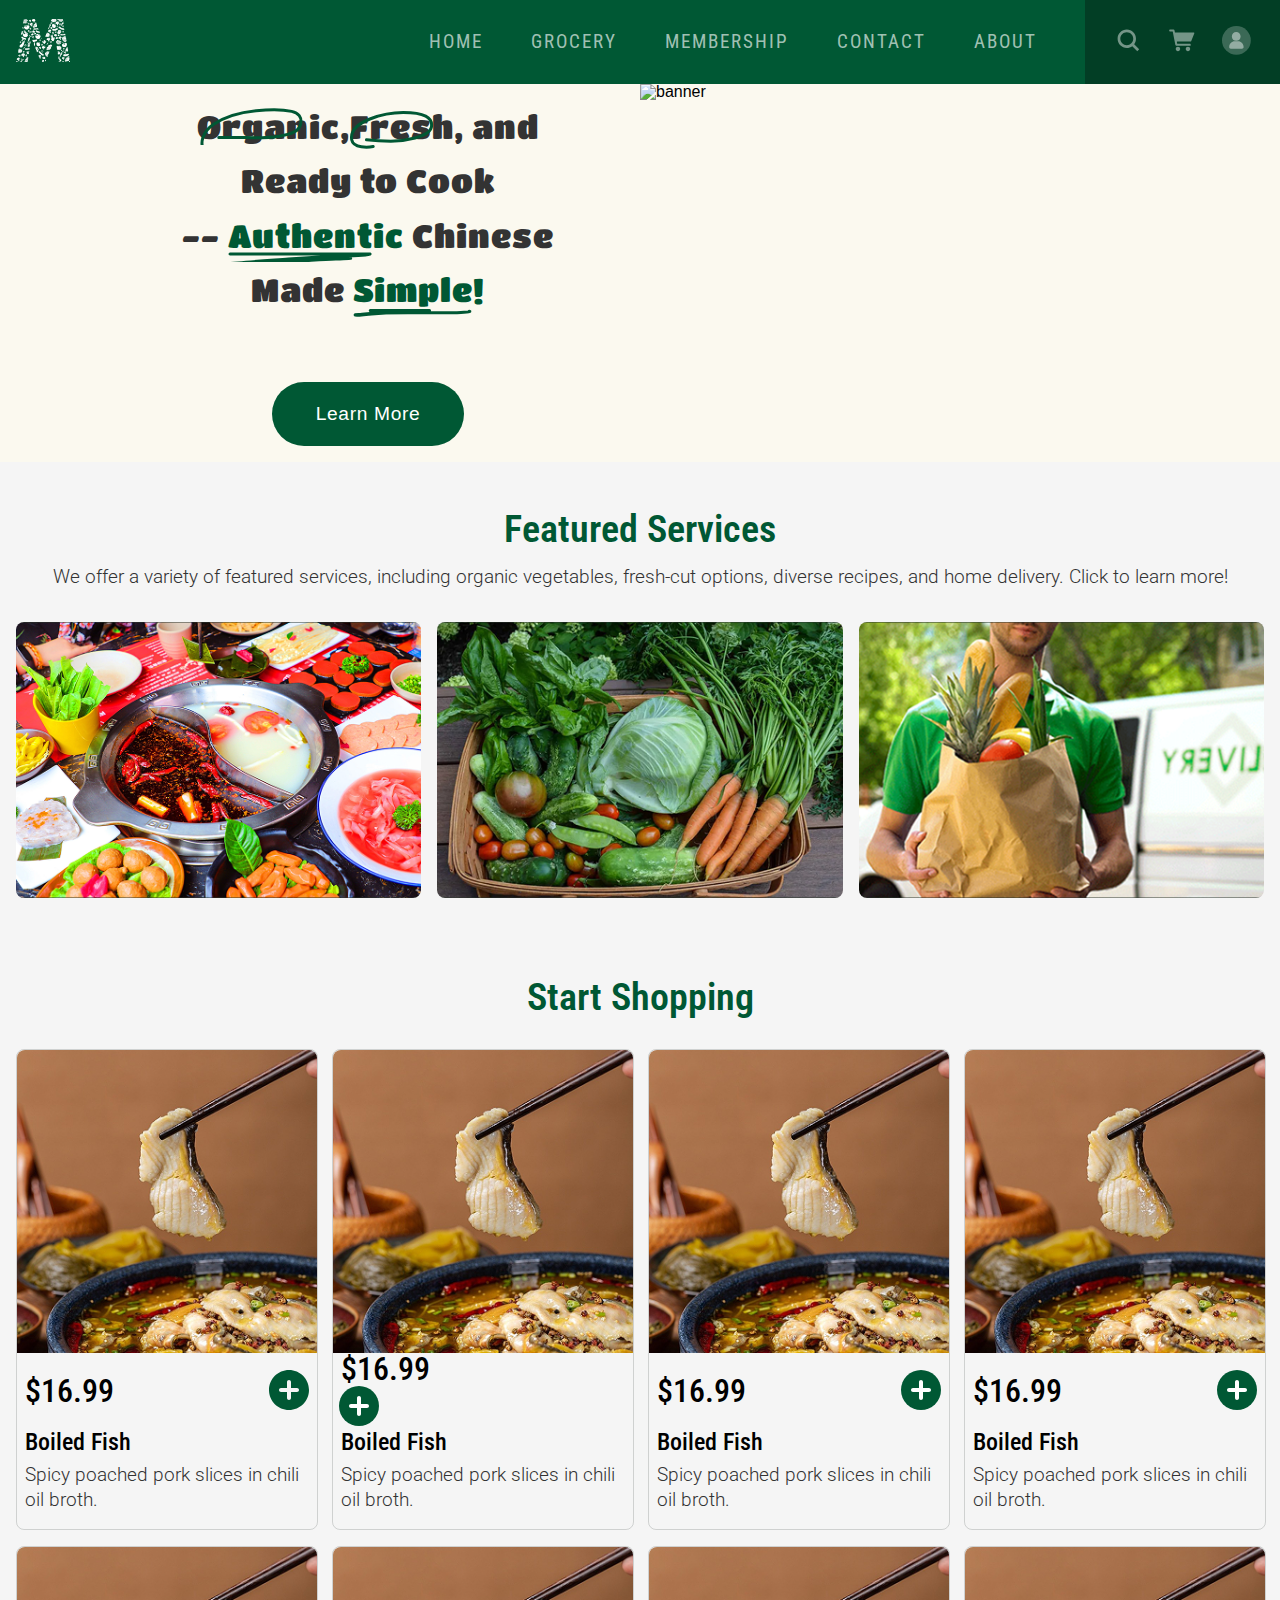
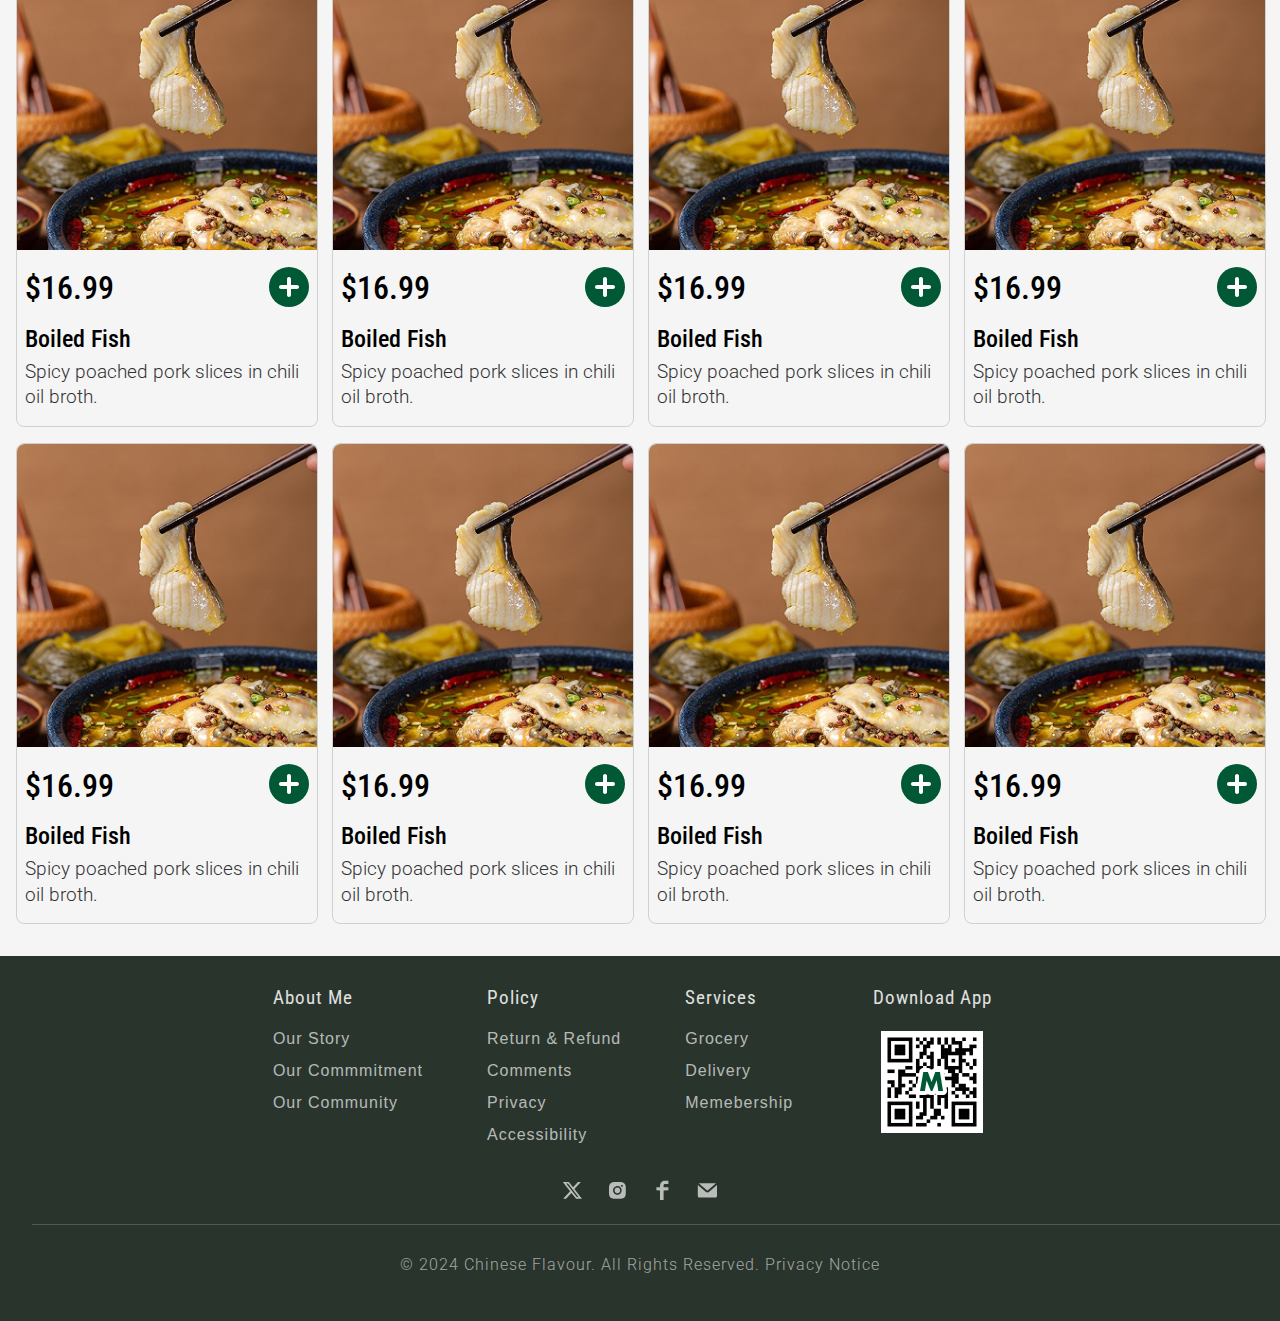
==== commit 95ad78a5: "Add accessibility" ====
--- a/index.html
+++ b/index.html
@@ -21,20 +21,28 @@
 </head>
 
 <body>
+    <!-- adding skip links -->
+    <div class="skip_link_container">
+        <ul role="list" class="skip_links">
+            <li><a href="#nav_items">Skip to nav items</a></li>
+            <li><a href="#services_container">Skip to featured service</a></li>
+            <li><a href="#shopping_container">Skip to the start shopping</a></li>
+        </ul>
+    </div>
     <header>
         <div class="header_container">
             <div class="header">
                 <div class="nav_content">
                     <!-- logo -->
                     <a class="logo" href="/">
-                        <img src="./images/logo.png" alt="logo">
+                        <img role="img" src="./images/logo.png" alt="logo">
                     </a>
                     <!-- search, cart and menu -->
                     <div class="header_right">
 
                         <!-- this is the menu -->
-                        <div class="nav_items">
-                            <ul>
+                        <div class="nav_items" id="nav_items">
+                            <ul role="list">
                                 <li class="nav_item"><a href="index.html">HOME</a></li>
                                 <li class="nav_item"><a href="grocery.html">GROCERY</a></li>
                                 <li class="nav_item"><a href="membership.html">MEMBERSHIP</a></li>
@@ -44,7 +52,7 @@
                         </div>
                         <div class="header_buttons">
                             <!-- search button -->
-                            <button class="search">
+                            <button role="button" class="search">
                                 <svg width="24" height="24" viewBox="0 0 24 24" fill="none">
                                     <path
                                         d="M16.8142 15.2101L21 19.3958L19.3956 21L15.21 16.8143C13.9374 17.757 12.3624 18.3144 10.6571 18.3144C6.42823 18.3144 3 14.8861 3 10.657C3 6.42825 6.42823 3 10.6571 3C14.8861 3 18.3143 6.42825 18.3143 10.6571C18.3143 12.3624 17.7569 13.9375 16.8142 15.2101ZM10.6571 16.0455C13.633 16.0455 16.0455 13.6331 16.0455 10.6571C16.0455 7.68116 13.633 5.26884 10.6571 5.26884C7.68114 5.26884 5.26883 7.68128 5.26883 10.657C5.26883 13.633 7.68125 16.0455 10.6571 16.0455Z"
@@ -52,7 +60,7 @@
                                 </svg>
                             </button>
                             <!-- cart button -->
-                            <button class="cart">
+                            <button role="button" class="cart">
                                 <svg width="36" height="36" viewBox="0 0 36 36" fill="none">
                                     <path fill-rule="evenodd" clip-rule="evenodd"
                                         d="M32.3285 8.26523H9.19219C8.91094 8.26523 8.67188 8.06836 8.61914 7.79414L8.16914 5.5125C8.05312 4.92539 7.53633 4.5 6.93867 4.5H2.75508C2.0625 4.50352 1.5 5.0625 1.5 5.75859C1.5 6.45117 2.0625 7.01367 2.75508 7.01367H5.90508C5.90508 7.01367 5.90859 7.01367 5.90859 7.01719L9.22031 23.8184C9.33633 24.4055 9.85313 24.8309 10.4508 24.8309H27.1922C27.8777 24.8309 28.4578 24.293 28.4754 23.6109C28.493 22.9043 27.9234 22.3242 27.2203 22.3242H11.9625C11.6813 22.3242 11.4422 22.1273 11.3895 21.8531L11.0344 20.0531C10.9641 19.691 11.2383 19.3535 11.6074 19.3535H28.4156C28.6547 19.3535 28.8691 19.2094 28.957 18.9879L32.9508 9.19336C33.1301 8.74687 32.8066 8.26523 32.3285 8.26523ZM9.65625 28.6523C9.65625 29.3899 9.94923 30.0972 10.4707 30.6187C10.9923 31.1402 11.6996 31.4332 12.4371 31.4332C13.1746 31.4332 13.882 31.1402 14.4035 30.6187C14.925 30.0972 15.218 29.3899 15.218 28.6523C15.218 27.9148 14.925 27.2075 14.4035 26.686C13.882 26.1645 13.1746 25.8715 12.4371 25.8715C11.6996 25.8715 10.9923 26.1645 10.4707 26.686C9.94923 27.2075 9.65625 27.9148 9.65625 28.6523ZM22.9757 30.6187C22.4542 30.0972 22.1613 29.3899 22.1613 28.6523C22.1613 27.9148 22.4542 27.2075 22.9757 26.686C23.4973 26.1645 24.2046 25.8715 24.9421 25.8715C25.6796 25.8715 26.387 26.1645 26.9085 26.686C27.43 27.2075 27.723 27.9148 27.723 28.6523C27.723 29.3899 27.43 30.0972 26.9085 30.6187C26.387 31.1402 25.6796 31.4332 24.9421 31.4332C24.2046 31.4332 23.4973 31.1402 22.9757 30.6187Z"
@@ -60,7 +68,7 @@
                                 </svg>
                             </button>
                             <!-- sign in button -->
-                            <button class="sign_in">
+                            <button role="button" class="sign_in">
                                 <svg width="48" height="48" viewBox="0 0 48 48" fill="none">
                                     <circle cx="24" cy="24" r="24" fill="currentColor" fill-opacity="0.5" />
                                     <path
@@ -69,14 +77,12 @@
                                 </svg>
                             </button>
                             <!-- menu button -->
-                            <button class="menu">
-                                <a href="menu_mobile.html">
-                                    <svg width="24" height="24" viewBox="0 0 24 24" fill="none">
-                                        <path d="M2 3H22V5H2V3ZM2 11H22V13H2V11ZM2 19H22V21H2V19Z"
-                                            fill="currentColor" />
-                                    </svg>
-                                </a>
-                            </button>
+                            <a href="menu_mobile.html" class="menu" aria-label="Menu">
+                                <svg width="24" height="24" viewBox="0 0 24 24" fill="none" aria-hidden="true"
+                                    role="img">
+                                    <path d="M2 3H22V5H2V3ZM2 11H22V13H2V11ZM2 19H22V21H2V19Z" fill="currentColor" />
+                                </svg>
+                            </a>
                         </div>
                     </div>
                 </div>
@@ -112,297 +118,301 @@
                     <picture>
                         <source srcset="./images/mobile/banner.png" media="(max-width: 960px)">
                         <source srcset="./images/desktop/banner.png" media="(min-width: 960px)">
-                        <img src="./images/desktop/banner.png" alt="responsive image">
-                    </picture>
-                </div>
-            </div>
+                        <img role="img" src="./images/desktop/banner.png" alt="banner">
+                    </picture>
+                </div>
+            </div>
+        </div>
     </header>
-    <main>
+    <main role="main">
         <!-- featured service -->
-        <section class="services_container">
-            <h1>Featured Services</h1>
-            <p>We offer a variety of featured services, including organic vegetables, fresh-cut options, diverse
+        <section itemscope itemtype="http://schema.org/LocalBusiness" class="services_container" id="services_container">
+            <h1 role="heading">Featured Services</h1>
+            <p itemprop="description">We offer a variety of featured services, including organic vegetables, fresh-cut
+                options, diverse
                 recipes, and home delivery. Click to learn more!</p>
-            <div class="grid_container">
-                <div class="card card_recipe">
+            <div itemscope itemtype="http://schema.org/LocalBusiness" class="grid_container">
+                <div itemscope itemtype="http://schema.org/LocalBusiness"  class="card card_recipe">
                     <picture>
                         <source srcset="./images/mobile/service_recipe.png" media="(max-width:792px)">
                         <source srcset="./images/desktop/service_recipe.png" media="(min-width:792px)">
-                        <img src="./images/mobile/service_recipe.png" alt="service_recipe">
-                    </picture>
-                    <p>Diverse Recipes</p>
+                        <img role="img" src="./images/mobile/service_recipe.png" alt="service_recipe">
+                    </picture>
+                    <p itemprop="description">Diverse Recipes</p>
                     <a href="more">More</a>
                 </div>
-                <div class="card card_organic">
+                <div itemscope itemtype="http://schema.org/LocalBusiness" class="card card_organic">
                     <picture>
                         <source srcset="./images/mobile/service_organic.png" media="(max-width:792px)">
                         <source srcset="./images/desktop/service_organic.png" media="(min-width:793px)">
-                        <img src="./images/mobile/service_organic.png" alt="service_organic">
-                    </picture>
-                    <p>Organic vegetables</p>
+                        <img role="img" src="./images/mobile/service_organic.png" alt="service_organic">
+                    </picture>
+                    <p itemprop="description">Organic vegetables</p>
                     <a href="more">More</a>
                 </div>
-                <div class="card card_delivery">
+                <div itemscope itemtype="http://schema.org/LocalBusiness" class="card card_delivery">
                     <picture>
                         <source srcset="./images/mobile/service_delivery.png" media="(max-width:792px)">
                         <source srcset="./images/desktop/service_delivery.png" media="(min-width:793px)">
-                        <img src="./images/mobile/service_delivery.png" alt="service_delivery">
-                    </picture>
-                    <p>Free Delivery</p>
+                        <img role="img" src="./images/mobile/service_delivery.png" alt="service_delivery">
+                    </picture>
+                    <p itemprop="description">Free Delivery</p>
                     <a href="more">More</a>
                 </div>
             </div>
         </section>
-        <section class="shopping_container">
-            <h1>Start Shopping</h1>
+        <section class="shopping_container" id="shopping_container">
+            <h1 role="heading">Start Shopping</h1>
             <div class="grid_container">
-                <div class="product_item item_1">
-                    <picture>
-                        <source srcset="./images/mobile/shopping_boiled_fish.png" media="(max-width:792px)" />
-                        <source srcset="./images/desktop/shopping_boiled_fish.png" media="(min-width:793px)" />
-                        <img src="./images/mobile/shopping_boiled_fish.png" alt="boiled_fish" />
-                    </picture>
-                    <div class="price_container">
-                        <h2>$16.99</h2>
-                        <button>
-                            <svg width="40" height="40" viewBox="0 0 40 40" fill="none">
-                                <path fill-rule="evenodd" clip-rule="evenodd" d="M20 40C31.0457 40 40 31.0457 40 20C40 8.9543 31.0457 0 20 0C8.9543 0 0 8.9543 0 20C0 31.0457 8.9543 40 20 40ZM20 10C21.1046 10 22 10.8954 22 12V18H28C29.1046 18 30 18.8954 30 20C30 21.1046 29.1046 22 28 22H22V28C22 29.1046 21.1046 30 20 30C18.8954 30 18 29.1046 18 28V22H12C10.8954 22 10 21.1046 10 20C10 18.8954 10.8954 18 12 18H18V12C18 10.8954 18.8954 10 20 10Z" fill="#005834"/>
-                              </svg>
-                        </button>
-                    </div>
-                    <h3>Boiled Fish</h3>
-                    <p>Spicy poached pork slices in chili oil broth.</p>
-
-                </div>
-                <div class="product_item item_2">
-                    <picture>
-                        <source srcset="./images/mobile/shopping_boiled_fish.png" media="(max-width:792px)" />
-                        <source srcset="./images/desktop/shopping_boiled_fish.png" media="(min-width:793px)" />
-                        <img src="./images/mobile/shopping_boiled_fish.png" alt="boiled_fish" />
-                    </picture>
-                    <div class="price_container">
-                        <h2>$16.99</h2>
-                        <button>
-                            <svg width="40" height="40" viewBox="0 0 40 40" fill="none">
-                                <circle cx="20" cy="20" r="20" fill="#005834" />
-                                <path fill-rule="evenodd" clip-rule="evenodd"
-                                    d="M22 12C22 10.8954 21.1046 10 20 10C18.8954 10 18 10.8954 18 12V18H12C10.8954 18 10 18.8954 10 20C10 21.1046 10.8954 22 12 22H18V28C18 29.1046 18.8954 30 20 30C21.1046 30 22 29.1046 22 28V22H28C29.1046 22 30 21.1046 30 20C30 18.8954 29.1046 18 28 18H22V12Z"
-                                    fill="white" />
-                            </svg>
-                        </button>
-                    </div>
-                    <h3>Boiled Fish</h3>
-                    <p>Spicy poached pork slices in chili oil broth.</p>
-
-                </div>
-                <div class="product_item item_3">
-                    <picture>
-                        <source srcset="./images/mobile/shopping_boiled_fish.png" media="(max-width:792px)" />
-                        <source srcset="./images/desktop/shopping_boiled_fish.png" media="(min-width:793px)" />
-                        <img src="./images/mobile/shopping_boiled_fish.png" alt="boiled_fish" />
-                    </picture>
-                    <div class="price_container">
-                        <h2>$16.99</h2>
-                        <button>
-                            <svg width="40" height="40" viewBox="0 0 40 40" fill="none">
-                                <circle cx="20" cy="20" r="20" fill="#005834" />
-                                <path fill-rule="evenodd" clip-rule="evenodd"
-                                    d="M22 12C22 10.8954 21.1046 10 20 10C18.8954 10 18 10.8954 18 12V18H12C10.8954 18 10 18.8954 10 20C10 21.1046 10.8954 22 12 22H18V28C18 29.1046 18.8954 30 20 30C21.1046 30 22 29.1046 22 28V22H28C29.1046 22 30 21.1046 30 20C30 18.8954 29.1046 18 28 18H22V12Z"
-                                    fill="white" />
-                            </svg>
-                        </button>
-                    </div>
-                    <h3>Boiled Fish</h3>
-                    <p>Spicy poached pork slices in chili oil broth.</p>
-
-                </div>
-                <div class="product_item item_4">
-                    <picture>
-                        <source srcset="./images/mobile/shopping_boiled_fish.png" media="(max-width:792px)" />
-                        <source srcset="./images/desktop/shopping_boiled_fish.png" media="(min-width:793px)" />
-                        <img src="./images/mobile/shopping_boiled_fish.png" alt="boiled_fish" />
-                    </picture>
-                    <div class="price_container">
-                        <h2>$16.99</h2>
-                        <button>
-                            <svg width="40" height="40" viewBox="0 0 40 40" fill="none">
-                                <circle cx="20" cy="20" r="20" fill="#005834" />
-                                <path fill-rule="evenodd" clip-rule="evenodd"
-                                    d="M22 12C22 10.8954 21.1046 10 20 10C18.8954 10 18 10.8954 18 12V18H12C10.8954 18 10 18.8954 10 20C10 21.1046 10.8954 22 12 22H18V28C18 29.1046 18.8954 30 20 30C21.1046 30 22 29.1046 22 28V22H28C29.1046 22 30 21.1046 30 20C30 18.8954 29.1046 18 28 18H22V12Z"
-                                    fill="white" />
-                            </svg>
-                        </button>
-                    </div>
-                    <h3>Boiled Fish</h3>
-                    <p>Spicy poached pork slices in chili oil broth.</p>
-
-                </div>
-                <div class="product_item item_5">
-                    <picture>
-                        <source srcset="./images/mobile/shopping_boiled_fish.png" media="(max-width:792px)" />
-                        <source srcset="./images/desktop/shopping_boiled_fish.png" media="(min-width:793px)" />
-                        <img src="./images/mobile/shopping_boiled_fish.png" alt="boiled_fish" />
-                    </picture>
-                    <div class="price_container">
-                        <h2>$16.99</h2>
-                        <button>
-                            <svg width="40" height="40" viewBox="0 0 40 40" fill="none">
-                                <circle cx="20" cy="20" r="20" fill="#005834" />
-                                <path fill-rule="evenodd" clip-rule="evenodd"
-                                    d="M22 12C22 10.8954 21.1046 10 20 10C18.8954 10 18 10.8954 18 12V18H12C10.8954 18 10 18.8954 10 20C10 21.1046 10.8954 22 12 22H18V28C18 29.1046 18.8954 30 20 30C21.1046 30 22 29.1046 22 28V22H28C29.1046 22 30 21.1046 30 20C30 18.8954 29.1046 18 28 18H22V12Z"
-                                    fill="white" />
-                            </svg>
-                        </button>
-                    </div>
-                    <h3>Boiled Fish</h3>
-                    <p>Spicy poached pork slices in chili oil broth.</p>
-
-                </div>
-                <div class="product_item item_6">
-                    <picture>
-                        <source srcset="./images/mobile/shopping_boiled_fish.png" media="(max-width:792px)" />
-                        <source srcset="./images/desktop/shopping_boiled_fish.png" media="(min-width:793px)" />
-                        <img src="./images/mobile/shopping_boiled_fish.png" alt="boiled_fish" />
-                    </picture>
-                    <div class="price_container">
-                        <h2>$16.99</h2>
-                        <button>
-                            <svg width="40" height="40" viewBox="0 0 40 40" fill="none">
-                                <circle cx="20" cy="20" r="20" fill="#005834" />
-                                <path fill-rule="evenodd" clip-rule="evenodd"
-                                    d="M22 12C22 10.8954 21.1046 10 20 10C18.8954 10 18 10.8954 18 12V18H12C10.8954 18 10 18.8954 10 20C10 21.1046 10.8954 22 12 22H18V28C18 29.1046 18.8954 30 20 30C21.1046 30 22 29.1046 22 28V22H28C29.1046 22 30 21.1046 30 20C30 18.8954 29.1046 18 28 18H22V12Z"
-                                    fill="white" />
-                            </svg>
-                        </button>
-                    </div>
-                    <h3>Boiled Fish</h3>
-                    <p>Spicy poached pork slices in chili oil broth.</p>
-
-                </div>
-                <div class="product_item item_7">
-                    <picture>
-                        <source srcset="./images/mobile/shopping_boiled_fish.png" media="(max-width:792px)" />
-                        <source srcset="./images/desktop/shopping_boiled_fish.png" media="(min-width:793px)" />
-                        <img src="./images/mobile/shopping_boiled_fish.png" alt="boiled_fish" />
-                    </picture>
-                    <div class="price_container">
-                        <h2>$16.99</h2>
-                        <button>
-                            <svg width="40" height="40" viewBox="0 0 40 40" fill="none">
-                                <circle cx="20" cy="20" r="20" fill="#005834" />
-                                <path fill-rule="evenodd" clip-rule="evenodd"
-                                    d="M22 12C22 10.8954 21.1046 10 20 10C18.8954 10 18 10.8954 18 12V18H12C10.8954 18 10 18.8954 10 20C10 21.1046 10.8954 22 12 22H18V28C18 29.1046 18.8954 30 20 30C21.1046 30 22 29.1046 22 28V22H28C29.1046 22 30 21.1046 30 20C30 18.8954 29.1046 18 28 18H22V12Z"
-                                    fill="white" />
-                            </svg>
-                        </button>
-                    </div>
-                    <h3>Boiled Fish</h3>
-                    <p>Spicy poached pork slices in chili oil broth.</p>
-
-                </div>
-                <div class="product_item item_8">
-                    <picture>
-                        <source srcset="./images/mobile/shopping_boiled_fish.png" media="(max-width:792px)" />
-                        <source srcset="./images/desktop/shopping_boiled_fish.png" media="(min-width:793px)" />
-                        <img src="./images/mobile/shopping_boiled_fish.png" alt="boiled_fish" />
-                    </picture>
-                    <div class="price_container">
-                        <h2>$16.99</h2>
-                        <button>
-                            <svg width="40" height="40" viewBox="0 0 40 40" fill="none">
-                                <circle cx="20" cy="20" r="20" fill="#005834" />
-                                <path fill-rule="evenodd" clip-rule="evenodd"
-                                    d="M22 12C22 10.8954 21.1046 10 20 10C18.8954 10 18 10.8954 18 12V18H12C10.8954 18 10 18.8954 10 20C10 21.1046 10.8954 22 12 22H18V28C18 29.1046 18.8954 30 20 30C21.1046 30 22 29.1046 22 28V22H28C29.1046 22 30 21.1046 30 20C30 18.8954 29.1046 18 28 18H22V12Z"
-                                    fill="white" />
-                            </svg>
-                        </button>
-                    </div>
-                    <h3>Boiled Fish</h3>
-                    <p>Spicy poached pork slices in chili oil broth.</p>
-
-                </div>
-                <div class="product_item item_9">
-                    <picture>
-                        <source srcset="./images/mobile/shopping_boiled_fish.png" media="(max-width:792px)" />
-                        <source srcset="./images/desktop/shopping_boiled_fish.png" media="(min-width:793px)" />
-                        <img src="./images/mobile/shopping_boiled_fish.png" alt="boiled_fish" />
-                    </picture>
-                    <div class="price_container">
-                        <h2>$16.99</h2>
-                        <button>
-                            <svg width="40" height="40" viewBox="0 0 40 40" fill="none">
-                                <circle cx="20" cy="20" r="20" fill="#005834" />
-                                <path fill-rule="evenodd" clip-rule="evenodd"
-                                    d="M22 12C22 10.8954 21.1046 10 20 10C18.8954 10 18 10.8954 18 12V18H12C10.8954 18 10 18.8954 10 20C10 21.1046 10.8954 22 12 22H18V28C18 29.1046 18.8954 30 20 30C21.1046 30 22 29.1046 22 28V22H28C29.1046 22 30 21.1046 30 20C30 18.8954 29.1046 18 28 18H22V12Z"
-                                    fill="white" />
-                            </svg>
-                        </button>
-                    </div>
-                    <h3>Boiled Fish</h3>
-                    <p>Spicy poached pork slices in chili oil broth.</p>
-
-                </div>
-                <div class="product_item item_10">
-                    <picture>
-                        <source srcset="./images/mobile/shopping_boiled_fish.png" media="(max-width:792px)" />
-                        <source srcset="./images/desktop/shopping_boiled_fish.png" media="(min-width:793px)" />
-                        <img src="./images/mobile/shopping_boiled_fish.png" alt="boiled_fish" />
-                    </picture>
-                    <div class="price_container">
-                        <h2>$16.99</h2>
-                        <button>
-                            <svg width="40" height="40" viewBox="0 0 40 40" fill="none">
-                                <circle cx="20" cy="20" r="20" fill="#005834" />
-                                <path fill-rule="evenodd" clip-rule="evenodd"
-                                    d="M22 12C22 10.8954 21.1046 10 20 10C18.8954 10 18 10.8954 18 12V18H12C10.8954 18 10 18.8954 10 20C10 21.1046 10.8954 22 12 22H18V28C18 29.1046 18.8954 30 20 30C21.1046 30 22 29.1046 22 28V22H28C29.1046 22 30 21.1046 30 20C30 18.8954 29.1046 18 28 18H22V12Z"
-                                    fill="white" />
-                            </svg>
-                        </button>
-                    </div>
-                    <h3>Boiled Fish</h3>
-                    <p>Spicy poached pork slices in chili oil broth.</p>
-
-                </div>
-                <div class="product_item item_11">
-                    <picture>
-                        <source srcset="./images/mobile/shopping_boiled_fish.png" media="(max-width:792px)" />
-                        <source srcset="./images/desktop/shopping_boiled_fish.png" media="(min-width:793px)" />
-                        <img src="./images/mobile/shopping_boiled_fish.png" alt="boiled_fish" />
-                    </picture>
-                    <div class="price_container">
-                        <h2>$16.99</h2>
-                        <button>
-                            <svg width="40" height="40" viewBox="0 0 40 40" fill="none">
-                                <circle cx="20" cy="20" r="20" fill="#005834" />
-                                <path fill-rule="evenodd" clip-rule="evenodd"
-                                    d="M22 12C22 10.8954 21.1046 10 20 10C18.8954 10 18 10.8954 18 12V18H12C10.8954 18 10 18.8954 10 20C10 21.1046 10.8954 22 12 22H18V28C18 29.1046 18.8954 30 20 30C21.1046 30 22 29.1046 22 28V22H28C29.1046 22 30 21.1046 30 20C30 18.8954 29.1046 18 28 18H22V12Z"
-                                    fill="white" />
-                            </svg>
-                        </button>
-                    </div>
-                    <h3>Boiled Fish</h3>
-                    <p>Spicy poached pork slices in chili oil broth.</p>
-
-                </div>
-                <div class="product_item item_12">
-                    <picture>
-                        <source srcset="./images/mobile/shopping_boiled_fish.png" media="(max-width:792px)" />
-                        <source srcset="./images/desktop/shopping_boiled_fish.png" media="(min-width:793px)" />
-                        <img src="./images/mobile/shopping_boiled_fish.png" alt="boiled_fish" />
-                    </picture>
-                    <div class="price_container">
-                        <h2>$16.99</h2>
-                        <button>
-                            <svg width="40" height="40" viewBox="0 0 40 40" fill="none">
-                                <circle cx="20" cy="20" r="20" fill="#005834" />
-                                <path fill-rule="evenodd" clip-rule="evenodd"
-                                    d="M22 12C22 10.8954 21.1046 10 20 10C18.8954 10 18 10.8954 18 12V18H12C10.8954 18 10 18.8954 10 20C10 21.1046 10.8954 22 12 22H18V28C18 29.1046 18.8954 30 20 30C21.1046 30 22 29.1046 22 28V22H28C29.1046 22 30 21.1046 30 20C30 18.8954 29.1046 18 28 18H22V12Z"
-                                    fill="white" />
-                            </svg>
-                        </button>
-                    </div>
-                    <h3>Boiled Fish</h3>
-                    <p>Spicy poached pork slices in chili oil broth.</p>
+                <div itemscope itemtype="http://schema.org/LocalBusiness" class="product_item item_1">
+                    <picture>
+                        <source srcset="./images/mobile/shopping_boiled_fish.png" media="(max-width:792px)" />
+                        <source srcset="./images/desktop/shopping_boiled_fish.png" media="(min-width:793px)" />
+                        <img role="img" src="./images/mobile/shopping_boiled_fish.png" alt="boiled_fish" />
+                    </picture>
+                    <div class="price_container">
+                        <h2 role="heading">$16.99</h2>
+                        <button role="button">
+                            <svg width="40" height="40" viewBox="0 0 40 40" fill="none">
+                                <path fill-rule="evenodd" clip-rule="evenodd"
+                                    d="M20 40C31.0457 40 40 31.0457 40 20C40 8.9543 31.0457 0 20 0C8.9543 0 0 8.9543 0 20C0 31.0457 8.9543 40 20 40ZM20 10C21.1046 10 22 10.8954 22 12V18H28C29.1046 18 30 18.8954 30 20C30 21.1046 29.1046 22 28 22H22V28C22 29.1046 21.1046 30 20 30C18.8954 30 18 29.1046 18 28V22H12C10.8954 22 10 21.1046 10 20C10 18.8954 10.8954 18 12 18H18V12C18 10.8954 18.8954 10 20 10Z"
+                                    fill="#005834" />
+                            </svg>
+                        </button>
+                    </div>
+                    <h3 role="heading">Boiled Fish</h3>
+                    <p itemprop="description">Spicy poached pork slices in chili oil broth.</p>
+
+                </div>
+                <div itemscope itemtype="http://schema.org/LocalBusiness" class="product_item item_2">
+                    <picture>
+                        <source srcset="./images/mobile/shopping_boiled_fish.png" media="(max-width:792px)" />
+                        <source srcset="./images/desktop/shopping_boiled_fish.png" media="(min-width:793px)" />
+                        <img role="img" src="./images/mobile/shopping_boiled_fish.png" alt="boiled_fish" />
+                    </picture>
+                    <div>
+                        <h2 role="heading">$16.99</h2>
+                        <button role="button">
+                            <svg width="40" height="40" viewBox="0 0 40 40" fill="none">
+                                <circle cx="20" cy="20" r="20" fill="#005834" />
+                                <path fill-rule="evenodd" clip-rule="evenodd"
+                                    d="M22 12C22 10.8954 21.1046 10 20 10C18.8954 10 18 10.8954 18 12V18H12C10.8954 18 10 18.8954 10 20C10 21.1046 10.8954 22 12 22H18V28C18 29.1046 18.8954 30 20 30C21.1046 30 22 29.1046 22 28V22H28C29.1046 22 30 21.1046 30 20C30 18.8954 29.1046 18 28 18H22V12Z"
+                                    fill="white" />
+                            </svg>
+                        </button>
+                    </div>
+                    <h3 role="heading">Boiled Fish</h3>
+                    <p itemprop="description">Spicy poached pork slices in chili oil broth.</p>
+
+                </div>
+                <div itemscope itemtype="http://schema.org/LocalBusiness" class="product_item item_3">
+                    <picture>
+                        <source srcset="./images/mobile/shopping_boiled_fish.png" media="(max-width:792px)" />
+                        <source srcset="./images/desktop/shopping_boiled_fish.png" media="(min-width:793px)" />
+                        <img role="img" src="./images/mobile/shopping_boiled_fish.png" alt="boiled_fish" />
+                    </picture>
+                    <div itemscope itemtype="http://schema.org/LocalBusiness" class="price_container">
+                        <h2 role="heading">$16.99</h2>
+                        <button role="button">
+                            <svg width="40" height="40" viewBox="0 0 40 40" fill="none">
+                                <circle cx="20" cy="20" r="20" fill="#005834" />
+                                <path fill-rule="evenodd" clip-rule="evenodd"
+                                    d="M22 12C22 10.8954 21.1046 10 20 10C18.8954 10 18 10.8954 18 12V18H12C10.8954 18 10 18.8954 10 20C10 21.1046 10.8954 22 12 22H18V28C18 29.1046 18.8954 30 20 30C21.1046 30 22 29.1046 22 28V22H28C29.1046 22 30 21.1046 30 20C30 18.8954 29.1046 18 28 18H22V12Z"
+                                    fill="white" />
+                            </svg>
+                        </button>
+                    </div>
+                    <h3 role="heading">Boiled Fish</h3>
+                    <p itemprop="description">Spicy poached pork slices in chili oil broth.</p>
+
+                </div>
+                <div itemscope itemtype="http://schema.org/LocalBusiness" class="product_item item_4">
+                    <picture>
+                        <source srcset="./images/mobile/shopping_boiled_fish.png" media="(max-width:792px)" />
+                        <source srcset="./images/desktop/shopping_boiled_fish.png" media="(min-width:793px)" />
+                        <img role="img" src="./images/mobile/shopping_boiled_fish.png" alt="boiled_fish" />
+                    </picture>
+                    <div itemscope itemtype="http://schema.org/LocalBusiness" class="price_container">
+                        <h2 role="heading">$16.99</h2>
+                        <button role="button">
+                            <svg width="40" height="40" viewBox="0 0 40 40" fill="none">
+                                <circle cx="20" cy="20" r="20" fill="#005834" />
+                                <path fill-rule="evenodd" clip-rule="evenodd"
+                                    d="M22 12C22 10.8954 21.1046 10 20 10C18.8954 10 18 10.8954 18 12V18H12C10.8954 18 10 18.8954 10 20C10 21.1046 10.8954 22 12 22H18V28C18 29.1046 18.8954 30 20 30C21.1046 30 22 29.1046 22 28V22H28C29.1046 22 30 21.1046 30 20C30 18.8954 29.1046 18 28 18H22V12Z"
+                                    fill="white" />
+                            </svg>
+                        </button>
+                    </div>
+                    <h3 role="heading">Boiled Fish</h3>
+                    <p itemprop="description">Spicy poached pork slices in chili oil broth.</p>
+
+                </div>
+                <div itemscope itemtype="http://schema.org/LocalBusiness" class="product_item item_5">
+                    <picture>
+                        <source srcset="./images/mobile/shopping_boiled_fish.png" media="(max-width:792px)" />
+                        <source srcset="./images/desktop/shopping_boiled_fish.png" media="(min-width:793px)" />
+                        <img role="img" src="./images/mobile/shopping_boiled_fish.png" alt="boiled_fish" />
+                    </picture>
+                    <div class="price_container">
+                        <h2 role="heading">$16.99</h2>
+                        <button role="button">
+                            <svg width="40" height="40" viewBox="0 0 40 40" fill="none">
+                                <circle cx="20" cy="20" r="20" fill="#005834" />
+                                <path fill-rule="evenodd" clip-rule="evenodd"
+                                    d="M22 12C22 10.8954 21.1046 10 20 10C18.8954 10 18 10.8954 18 12V18H12C10.8954 18 10 18.8954 10 20C10 21.1046 10.8954 22 12 22H18V28C18 29.1046 18.8954 30 20 30C21.1046 30 22 29.1046 22 28V22H28C29.1046 22 30 21.1046 30 20C30 18.8954 29.1046 18 28 18H22V12Z"
+                                    fill="white" />
+                            </svg>
+                        </button>
+                    </div>
+                    <h3 role="heading">Boiled Fish</h3>
+                    <p itemprop="description">Spicy poached pork slices in chili oil broth.</p>
+
+                </div>
+                <div itemscope itemtype="http://schema.org/LocalBusiness" class="product_item item_6">
+                    <picture>
+                        <source srcset="./images/mobile/shopping_boiled_fish.png" media="(max-width:792px)" />
+                        <source srcset="./images/desktop/shopping_boiled_fish.png" media="(min-width:793px)" />
+                        <img role="img" src="./images/mobile/shopping_boiled_fish.png" alt="boiled_fish" />
+                    </picture>
+                    <div class="price_container">
+                        <h2 role="heading">$16.99</h2>
+                        <button role="button">
+                            <svg width="40" height="40" viewBox="0 0 40 40" fill="none">
+                                <circle cx="20" cy="20" r="20" fill="#005834" />
+                                <path fill-rule="evenodd" clip-rule="evenodd"
+                                    d="M22 12C22 10.8954 21.1046 10 20 10C18.8954 10 18 10.8954 18 12V18H12C10.8954 18 10 18.8954 10 20C10 21.1046 10.8954 22 12 22H18V28C18 29.1046 18.8954 30 20 30C21.1046 30 22 29.1046 22 28V22H28C29.1046 22 30 21.1046 30 20C30 18.8954 29.1046 18 28 18H22V12Z"
+                                    fill="white" />
+                            </svg>
+                        </button>
+                    </div>
+                    <h3 role="heading">Boiled Fish</h3>
+                    <p itemprop="description">Spicy poached pork slices in chili oil broth.</p>
+
+                </div>
+                <div itemscope itemtype="http://schema.org/LocalBusiness" class="product_item item_7">
+                    <picture>
+                        <source srcset="./images/mobile/shopping_boiled_fish.png" media="(max-width:792px)" />
+                        <source srcset="./images/desktop/shopping_boiled_fish.png" media="(min-width:793px)" />
+                        <img role="img" src="./images/mobile/shopping_boiled_fish.png" alt="boiled_fish" />
+                    </picture>
+                    <div class="price_container">
+                        <h2 role="heading">$16.99</h2>
+                        <button role="button">
+                            <svg width="40" height="40" viewBox="0 0 40 40" fill="none">
+                                <circle cx="20" cy="20" r="20" fill="#005834" />
+                                <path fill-rule="evenodd" clip-rule="evenodd"
+                                    d="M22 12C22 10.8954 21.1046 10 20 10C18.8954 10 18 10.8954 18 12V18H12C10.8954 18 10 18.8954 10 20C10 21.1046 10.8954 22 12 22H18V28C18 29.1046 18.8954 30 20 30C21.1046 30 22 29.1046 22 28V22H28C29.1046 22 30 21.1046 30 20C30 18.8954 29.1046 18 28 18H22V12Z"
+                                    fill="white" />
+                            </svg>
+                        </button>
+                    </div>
+                    <h3 role="heading">Boiled Fish</h3>
+                    <p itemprop="description">Spicy poached pork slices in chili oil broth.</p>
+
+                </div>
+                <div itemscope itemtype="http://schema.org/LocalBusiness" class="product_item item_8">
+                    <picture>
+                        <source srcset="./images/mobile/shopping_boiled_fish.png" media="(max-width:792px)" />
+                        <source srcset="./images/desktop/shopping_boiled_fish.png" media="(min-width:793px)" />
+                        <img role="img" src="./images/mobile/shopping_boiled_fish.png" alt="boiled_fish" />
+                    </picture>
+                    <div class="price_container">
+                        <h2 role="heading">$16.99</h2>
+                        <button role="button">
+                            <svg width="40" height="40" viewBox="0 0 40 40" fill="none">
+                                <circle cx="20" cy="20" r="20" fill="#005834" />
+                                <path fill-rule="evenodd" clip-rule="evenodd"
+                                    d="M22 12C22 10.8954 21.1046 10 20 10C18.8954 10 18 10.8954 18 12V18H12C10.8954 18 10 18.8954 10 20C10 21.1046 10.8954 22 12 22H18V28C18 29.1046 18.8954 30 20 30C21.1046 30 22 29.1046 22 28V22H28C29.1046 22 30 21.1046 30 20C30 18.8954 29.1046 18 28 18H22V12Z"
+                                    fill="white" />
+                            </svg>
+                        </button>
+                    </div>
+                    <h3 role="heading">Boiled Fish</h3>
+                    <p itemprop="description">Spicy poached pork slices in chili oil broth.</p>
+
+                </div>
+                <div itemscope itemtype="http://schema.org/LocalBusiness" class="product_item item_9">
+                    <picture>
+                        <source srcset="./images/mobile/shopping_boiled_fish.png" media="(max-width:792px)" />
+                        <source srcset="./images/desktop/shopping_boiled_fish.png" media="(min-width:793px)" />
+                        <img role="img" src="./images/mobile/shopping_boiled_fish.png" alt="boiled_fish" />
+                    </picture>
+                    <div class="price_container">
+                        <h2 role="heading">$16.99</h2>
+                        <button role="button">
+                            <svg width="40" height="40" viewBox="0 0 40 40" fill="none">
+                                <circle cx="20" cy="20" r="20" fill="#005834" />
+                                <path fill-rule="evenodd" clip-rule="evenodd"
+                                    d="M22 12C22 10.8954 21.1046 10 20 10C18.8954 10 18 10.8954 18 12V18H12C10.8954 18 10 18.8954 10 20C10 21.1046 10.8954 22 12 22H18V28C18 29.1046 18.8954 30 20 30C21.1046 30 22 29.1046 22 28V22H28C29.1046 22 30 21.1046 30 20C30 18.8954 29.1046 18 28 18H22V12Z"
+                                    fill="white" />
+                            </svg>
+                        </button>
+                    </div>
+                    <h3 role="heading">Boiled Fish</h3>
+                    <p itemprop="description">Spicy poached pork slices in chili oil broth.</p>
+
+                </div>
+                <div itemscope itemtype="http://schema.org/LocalBusiness" class="product_item item_10">
+                    <picture>
+                        <source srcset="./images/mobile/shopping_boiled_fish.png" media="(max-width:792px)" />
+                        <source srcset="./images/desktop/shopping_boiled_fish.png" media="(min-width:793px)" />
+                        <img role="img" src="./images/mobile/shopping_boiled_fish.png" alt="boiled_fish" />
+                    </picture>
+                    <div class="price_container">
+                        <h2 role="heading">$16.99</h2>
+                        <button role="button">
+                            <svg width="40" height="40" viewBox="0 0 40 40" fill="none">
+                                <circle cx="20" cy="20" r="20" fill="#005834" />
+                                <path fill-rule="evenodd" clip-rule="evenodd"
+                                    d="M22 12C22 10.8954 21.1046 10 20 10C18.8954 10 18 10.8954 18 12V18H12C10.8954 18 10 18.8954 10 20C10 21.1046 10.8954 22 12 22H18V28C18 29.1046 18.8954 30 20 30C21.1046 30 22 29.1046 22 28V22H28C29.1046 22 30 21.1046 30 20C30 18.8954 29.1046 18 28 18H22V12Z"
+                                    fill="white" />
+                            </svg>
+                        </button>
+                    </div>
+                    <h3 role="heading">Boiled Fish</h3>
+                    <p itemprop="description">Spicy poached pork slices in chili oil broth.</p>
+
+                </div>
+                <div itemscope itemtype="http://schema.org/LocalBusiness" class="product_item item_11">
+                    <picture>
+                        <source srcset="./images/mobile/shopping_boiled_fish.png" media="(max-width:792px)" />
+                        <source srcset="./images/desktop/shopping_boiled_fish.png" media="(min-width:793px)" />
+                        <img role="img" src="./images/mobile/shopping_boiled_fish.png" alt="boiled_fish" />
+                    </picture>
+                    <div class="price_container">
+                        <h2 role="heading">$16.99</h2>
+                        <button role="button">
+                            <svg width="40" height="40" viewBox="0 0 40 40" fill="none">
+                                <circle cx="20" cy="20" r="20" fill="#005834" />
+                                <path fill-rule="evenodd" clip-rule="evenodd"
+                                    d="M22 12C22 10.8954 21.1046 10 20 10C18.8954 10 18 10.8954 18 12V18H12C10.8954 18 10 18.8954 10 20C10 21.1046 10.8954 22 12 22H18V28C18 29.1046 18.8954 30 20 30C21.1046 30 22 29.1046 22 28V22H28C29.1046 22 30 21.1046 30 20C30 18.8954 29.1046 18 28 18H22V12Z"
+                                    fill="white" />
+                            </svg>
+                        </button>
+                    </div>
+                    <h3 role="heading">Boiled Fish</h3>
+                    <p itemprop="description">Spicy poached pork slices in chili oil broth.</p>
+
+                </div>
+                <div itemscope itemtype="http://schema.org/LocalBusiness" class="product_item item_12">
+                    <picture>
+                        <source srcset="./images/mobile/shopping_boiled_fish.png" media="(max-width:792px)" />
+                        <source srcset="./images/desktop/shopping_boiled_fish.png" media="(min-width:793px)" />
+                        <img role="img" src="./images/mobile/shopping_boiled_fish.png" alt="boiled_fish" />
+                    </picture>
+                    <div class="price_container">
+                        <h2 role="heading">$16.99</h2>
+                        <button role="button">
+                            <svg width="40" height="40" viewBox="0 0 40 40" fill="none">
+                                <circle cx="20" cy="20" r="20" fill="#005834" />
+                                <path fill-rule="evenodd" clip-rule="evenodd"
+                                    d="M22 12C22 10.8954 21.1046 10 20 10C18.8954 10 18 10.8954 18 12V18H12C10.8954 18 10 18.8954 10 20C10 21.1046 10.8954 22 12 22H18V28C18 29.1046 18.8954 30 20 30C21.1046 30 22 29.1046 22 28V22H28C29.1046 22 30 21.1046 30 20C30 18.8954 29.1046 18 28 18H22V12Z"
+                                    fill="white" />
+                            </svg>
+                        </button>
+                    </div>
+                    <h3 role="heading">Boiled Fish</h3>
+                    <p itemprop="description">Spicy poached pork slices in chili oil broth.</p>
 
                 </div>
             </div>
@@ -413,32 +423,32 @@
             <div class="links">
                 <div class="about_me link">
                     <h4>About Me</h4>
-                    <ul>
-                        <li><a href="our_story">Our Story</a></li>
-                        <li><a href="our_commmitment">Our Commmitment</a></li>
-                        <li><a href="our_community">Our Community</a></li>
+                    <ul role="list">
+                        <li role="listitem"><a href="our_story">Our Story</a></li>
+                        <li role="listitem"><a href="our_commmitment">Our Commmitment</a></li>
+                        <li role="listitem"><a href="our_community">Our Community</a></li>
                     </ul>
                 </div>
                 <div class="policy link">
                     <h4>Policy</h4>
-                    <ul>
-                        <li><a href="return_refund">Return & Refund</a></li>
-                        <li><a href="comments">Comments</a></li>
-                        <li><a href="privacy">Privacy</a></li>
-                        <li><a href="accessibility">Accessibility</a></li>
+                    <ul role="list">
+                        <li role="listitem"><a href="return_refund">Return & Refund</a></li>
+                        <li role="listitem"><a href="comments">Comments</a></li>
+                        <li role="listitem"><a href="privacy">Privacy</a></li>
+                        <li role="listitem"><a href="accessibility">Accessibility</a></li>
                     </ul>
                 </div>
                 <div class="services link">
                     <h4>Services</h4>
-                    <ul>
-                        <li><a href="grocery">Grocery</a></li>
-                        <li><a href="delivery">Delivery</a></li>
-                        <li><a href="membership">Memebership</a></li>
+                    <ul role="list">
+                        <li role="listitem"><a href="grocery">Grocery</a></li>
+                        <li role="listitem"><a href="delivery">Delivery</a></li>
+                        <li role="listitem"><a href="membership">Memebership</a></li>
                     </ul>
                 </div>
                 <div class="qr_code">
                     <h4>Download App</h4>
-                    <img src="./images/QR_code.png" alt="qr_code">
+                    <img role="img" src="./images/QR_code.png" alt="qr_code">
                 </div>
             </div>
 
--- a/css/main.css
+++ b/css/main.css
@@ -12,6 +12,24 @@
     background-color: #f5f5f5;
 }
 
+.skip_links {
+    list-style: none;
+    margin: 0;
+    padding: 0;
+}
+
+.skip_links a {
+    position: absolute;
+    top: -3rem;
+    background-color: black;
+    color: aliceblue;
+    padding: 0.5rem;
+}
+
+.skip_links a:focus {
+    top: 0;
+}
+
 h1,
 h2,
 h3,
@@ -39,6 +57,7 @@
     flex-shrink: 0;
     background-color: var(--primary-1);
 }
+
 .banner_container {
     background-color: #FBF9EF;
 }
@@ -49,6 +68,7 @@
     align-items: center;
     justify-content: space-between;
 }
+
 .nav_items {
     display: none;
 }
@@ -200,6 +220,7 @@
     justify-content: center;
     transition: all 0.3s ease-in-out;
 }
+
 .button:hover {
     background-color: #0c8a56;
     cursor: pointer;
@@ -273,6 +294,7 @@
     height: 100%;
     display: block;
 }
+
 .services_container .grid_container .card picture source,
 .services_container .grid_container .card picture img {
     width: 100%;
@@ -317,6 +339,7 @@
     display: none;
     transition: all 0.5s ease-in-out;
 }
+
 .services_container .grid_container .card a:hover {
     background-color: #FFF;
 }
@@ -331,6 +354,7 @@
     padding: 2rem 1rem;
     box-sizing: border-box;
 }
+
 .product_item picture {
     width: 100%;
     height: 100%;
@@ -556,7 +580,15 @@
 
 /* form details */
 .form_container label {
-    display: none;
+    position: absolute;
+    width: 1px;
+    height: 1px;
+    padding: 0;
+    margin: -1px;
+    overflow: hidden;
+    clip: rect(0, 0, 0, 0);
+    white-space: nowrap;
+    border: 0;
 }
 
 .form_container input,
@@ -649,12 +681,34 @@
 
 /* mobile menu style */
 /* menu layout */
+.menu {
+    display: flex;
+    align-items: center;
+    justify-content: center;
+    background: none;
+    border: none;
+    padding: 0.8rem;
+    cursor: pointer;
+    color: var(--primary-4);
+    text-decoration: none;
+}
+
+.menu svg {
+    transition: color 0.3s ease;
+}
+
+.menu:hover svg {
+    color: #FFF;
+}
+
 .menu_list {
     display: flex;
     flex-direction: column;
     justify-content: space-evenly;
     margin: 2rem 0;
-}
+
+}
+
 .menu_item {
     display: flex;
     flex-direction: column;
@@ -662,12 +716,14 @@
     padding: 1rem 0;
     width: 100%;
 }
+
 .menu_list .item_content {
     display: flex;
     align-items: center;
     justify-content: space-between;
     margin: 0 2rem;
 }
+
 /* menu details */
 .menu_list hr {
     border: none;
@@ -676,14 +732,22 @@
     height: 1px;
     margin: 2rem 0 0.5rem 2rem;
 }
+
 .menu_item a {
     text-decoration: none;
     color: var(--dark-1);
 }
+
 .header .close_button {
     align-self: center;
     padding-left: 1rem;
     padding-right: 0.9rem;
+}
+
+.menu_mobile h1 {
+    font-size: 1.5rem;
+    margin-left: 0.5rem;
+    font-weight: 500;
 }
 
 /* footer style */
@@ -783,11 +847,13 @@
         grid-column: 5 / span 2;
         grid-row: 1 / span 2;
     }
+
     .services_container .grid_container .card picture {
         width: 100%;
         height: 100%;
         display: block;
     }
+
     .services_container .grid_container .card picture source,
     .services_container .grid_container .card picture img {
         width: 100%;
@@ -806,22 +872,23 @@
         color: white;
         z-index: 1;
     }
+
     .services_container .grid_container .card a {
-    position: absolute;
-    bottom: 2rem;
-    background-color: #ffffffac;
-    color: var(--dark-1);
-    width: 6rem;
-    height: 2.4rem;
-    border-radius: 1.2rem;
-    font-size: 1.2rem;
-    text-decoration: none;
-    display: flex;
-    flex-direction: column;
-    align-items: center;
-    justify-content: center;
-    z-index: 1;
-}
+        position: absolute;
+        bottom: 2rem;
+        background-color: #ffffffac;
+        color: var(--dark-1);
+        width: 6rem;
+        height: 2.4rem;
+        border-radius: 1.2rem;
+        font-size: 1.2rem;
+        text-decoration: none;
+        display: flex;
+        flex-direction: column;
+        align-items: center;
+        justify-content: center;
+        z-index: 1;
+    }
 
     /* shopping products */
     .shopping_container .grid_container {
@@ -889,39 +956,45 @@
         grid-column: 9 / span 4;
         grid-row: 4 / span 1;
     }
+
     /* about style */
-/* about part 1 and part 3 layout */
-.about {
-    max-width: 1024px;
-    min-width: 744px;
-    margin: 2rem auto;
-}
-.about h1 {
-    margin: 0;
-}
-.authentic, 
- .delivery {
-    display: grid;
-    grid-template-columns: repeat(4, 1fr);
-    grid-template-rows: auto;
-    gap: 1rem;
-    grid-template-areas: 
-    ". video text text"
-    "img1 video text text"
-    "img1 img2 . ."
-    ". img2 img3 ."; 
-}
-
-.about_container .video_container {
-    grid-area: video;
-    width: 236px;
-    max-height: 320px;
-    height: 100%;
+    /* about part 1 and part 3 layout */
+    .about {
+        max-width: 1024px;
+        min-width: 744px;
+        margin: 2rem auto;
+    }
+
+    .about h1 {
+        margin: 0;
+    }
+
+    .authentic,
+    .delivery {
+        display: grid;
+        grid-template-columns: repeat(4, 1fr);
+        grid-template-rows: auto;
+        gap: 1rem;
+        grid-template-areas:
+            ". video text text"
+            "img1 video text text"
+            "img1 img2 . ."
+            ". img2 img3 .";
+    }
+
+    .about_container .video_container {
+        width: 100%;
+        max-width: 100%;
+        height: auto;
+        border: none;
+        border-radius: 0.5rem;
+    }
 }
 
 .about_container .text_content {
     grid-area: text;
 }
+
 .about_container h1 {
     text-align: left;
 }
@@ -947,25 +1020,27 @@
     grid-template-columns: repeat(4, 1fr);
     grid-template-rows: auto;
     gap: 1rem;
-    grid-template-areas: 
-    "text text video ."
-    "text text video img1"
-    ". . img3 img1"
-    ". img2 img3 ."
-    ". img2 . ."; 
-}
+    grid-template-areas:
+        "text text video ."
+        "text text video img1"
+        ". . img3 img1"
+        ". img2 img3 ."
+        ". img2 . .";
+}
+
 .about_container .video_container {
     grid-area: video;
     width: 236px;
     max-height: 320px;
     height: 100%;
 }
+
 .about_container .video_container iframe {
     border-radius: 0.5rem;
 }
 
 .about_container .text_content {
-    grid-area: text;  
+    grid-area: text;
 }
 
 .about_container img:nth-of-type(1) {
@@ -1015,9 +1090,6 @@
 .footer_container .social_media svg {
     width: 1.8rem;
 }
-}
-
-     
 
 /* desktop screen */
 @media screen and (min-width: 960px) {
@@ -1025,7 +1097,7 @@
     .nav_content,
     .banner,
     .services_container,
-    .shopping_container ,
+    .shopping_container,
     .main_info,
     .main_contact {
         max-width: 1440px;
@@ -1057,7 +1129,7 @@
         list-style: none;
         gap: 3rem;
         padding: 2rem;
-        color: #ffffff65;
+        color: #ffffff;
         font-size: 1.2rem;
         font-family: "Roboto Condensed";
         letter-spacing: 2px;
@@ -1065,7 +1137,7 @@
 
     .nav_items ul li a {
         text-decoration: none;
-        color: #ffffff75;
+        color: #ffffffa5;
         transition: color 0.3s ease-in-out;
     }
 
@@ -1107,11 +1179,12 @@
     }
 
     /* service layout */
-     .grid_container {
+    .grid_container {
         padding: 0 1rem;
     }
-     /* services items */
-     .services_container .grid_container .card_recipe {
+
+    /* services items */
+    .services_container .grid_container .card_recipe {
         grid-column: 1 / span 2;
         grid-row: 1 / span 2;
     }
@@ -1125,11 +1198,37 @@
         grid-column: 5 / span 2;
         grid-row: 1 / span 2;
     }
+
+    /* mask animation */
+    @keyframes maskAppear {
+        0% {
+            opacity: 0;
+        }
+
+        100% {
+            opacity: 1;
+        }
+    }
+
+    /* textrise animation */
+    @keyframes textRise {
+        0% {
+            opacity: 0;
+            transform: translateY(20px);
+        }
+
+        100% {
+            opacity: 1;
+            transform: translateY(0);
+        }
+    }
+
     .services_container .grid_container .card picture {
         width: 100%;
         height: 100%;
         display: block;
     }
+
     .services_container .grid_container .card picture source,
     .services_container .grid_container .card picture img {
         width: 100%;
@@ -1145,36 +1244,59 @@
         font-weight: 400;
         letter-spacing: 1px;
         margin: 0.5rem;
-        color: white;
+        color: #ffffff;
         z-index: 1;
-    }
+        opacity: 0;
+    }
+
     .services_container .grid_container .card a {
-    position: absolute;
-    bottom: 3rem;
-    background-color: #ffffffac;
-    color: var(--dark-1);
-    width: 8rem;
-    height: 2.8rem;
-    border-radius: 1.4rem;
-    font-size: 1.5rem;
-    text-decoration: none;
-    display: flex;
-    flex-direction: column;
-    align-items: center;
-    justify-content: center;
-    z-index: 1;
-}
-.services_container .grid_container .card::after,
-.services_container .grid_container .card p,
-.services_container .grid_container .card a {
-    opacity: 0;
-    transition: opacity 0.3s ease-in-out;
-}
-.services_container .grid_container .card:hover::after,
-.services_container .grid_container .card:hover p,
-.services_container .grid_container .card:hover a {
-    opacity: 1;
-}
+        position: absolute;
+        bottom: 3rem;
+        background-color: #ffffffd4;
+        color: var(--dark-1);
+        width: 8rem;
+        height: 2.8rem;
+        border-radius: 1.4rem;
+        font-size: 1.5rem;
+        text-decoration: none;
+        display: flex;
+        flex-direction: column;
+        align-items: center;
+        justify-content: center;
+        z-index: 1;
+        opacity: 0;
+    }
+
+    .services_container .grid_container .card::after {
+        content: "";
+        position: absolute;
+        top: 0;
+        left: 0;
+        border-radius: 0.5rem;
+        width: 100%;
+        height: 100%;
+        background: linear-gradient(180deg, rgba(41, 52, 44, 0.00) 0%, rgba(41, 52, 44, 0.60) 40%);
+        opacity: 0;
+    }
+
+    /* hover */
+    .services_container .grid_container .card:hover::after {
+        animation: maskAppear 0.3s ease-out forwards;
+    }
+
+    .services_container .grid_container .card:hover p {
+        animation: textRise 0.4s ease-out forwards;
+    }
+
+    .services_container .grid_container .card:hover a {
+        animation: textRise 0.4s ease-out 0.1s forwards;
+    }
+
+    .services_container .grid_container .card a:hover {
+        background-color: #FFF;
+        transform: scale(1.05);
+        transition: all 0.3s ease;
+    }
 
     /* shopping products */
     .shopping_container .grid_container {
@@ -1266,133 +1388,136 @@
         padding: 0 2rem;
         margin: 1rem 2rem 1rem 0.5rem;
     }
+
     /* about style */
-/* about part 1 and part 3 layout */
-.about {
-    max-width: 1024px;
-    min-width: 744px;
-    margin: 2rem auto;
-}
-.about h1 {
-    margin: 0;
-}
-.authentic, 
- .delivery {
-    display: grid;
-    grid-template-columns: repeat(4, 1fr);
-    grid-template-rows: auto;
-    gap: 1rem;
-    grid-template-areas: 
-    ". video text text"
-    "img1 video text text"
-    "img1 img2 . ."
-    ". img2 img3 ."; 
-}
-
-.about_container .video_container {
-    grid-area: video;
-    width: 236px;
-    max-height: 320px;
-    height: 100%;
-}
-
-.about_container .text_content {
-    grid-area: text;
-}
-.about_container h1 {
-    text-align: left;
-}
-
-.about_container picture:nth-of-type(1) {
-    grid-area: img1;
-    width: 236px;
-}
-
-.about_container picture:nth-of-type(2) {
-    grid-area: img2;
-    width: 236px;
-}
-
-.about_container picture:nth-of-type(3) {
-    grid-area: img3;
-    width: 236px;
-}
-
-/* about part 2 layout */
-.organic {
-    display: grid;
-    grid-template-columns: repeat(4, 1fr);
-    grid-template-rows: auto;
-    gap: 1rem;
-    grid-template-areas: 
-    "text text video ."
-    "text text video img1"
-    ". . img3 img1"
-    ". img2 img3 ."
-    ". img2 . ."; 
-}
-.about_container .video_container {
-    grid-area: video;
-    width: 236px;
-    max-height: 320px;
-    height: 100%;
-}
-.about_container .video_container iframe {
-    border-radius: 0.5rem;
-}
-
-.about_container .text_content {
-    grid-area: text;  
-}
-
-.about_container img:nth-of-type(1) {
-    grid-area: img1;
-    width: 236px;
-}
-
-.about_container img:nth-of-type(2) {
-    grid-area: img2;
-    width: 236px;
-}
-
-.about_container img:nth-of-type(3) {
-    grid-area: img3;
-    width: 236px;
-}
-
-/* footer sytle */
-.footer_container .links {
-    display: flex;
-    flex-direction: row;
-    justify-content: flex-start;
-    gap: 4rem;
-    margin: 0 8rem;
-}
-
-.footer_container .links .qr_code img {
-    width: 102px;
-    padding: 1.5rem;
-}
-
-.footer_container .links h4 {
-    font-size: 1.2rem;
-    font-weight: 400;
-    opacity: 0.85;
-}
-
-.footer_container .links ul li a {
-    font-size: 1rem;
-}
-
-.footer_container p {
-    font-size: 1rem;
-    opacity: 0.85;
-}
-
-.footer_container .social_media svg {
-    width: 1.8rem;
-}
-
-
-}
-
+    /* about part 1 and part 3 layout */
+    .about {
+        max-width: 1024px;
+        min-width: 744px;
+        margin: 2rem auto;
+    }
+
+    .about h1 {
+        margin: 0;
+    }
+
+    .authentic,
+    .delivery {
+        display: grid;
+        grid-template-columns: repeat(4, 1fr);
+        grid-template-rows: auto;
+        gap: 1rem;
+        grid-template-areas:
+            ". video text text"
+            "img1 video text text"
+            "img1 img2 . ."
+            ". img2 img3 .";
+    }
+
+    .about_container .video_container {
+        grid-area: video;
+        width: 236px;
+        max-height: 320px;
+        height: 100%;
+    }
+
+    .about_container .text_content {
+        grid-area: text;
+    }
+
+    .about_container h1 {
+        text-align: left;
+    }
+
+    .about_container picture:nth-of-type(1) {
+        grid-area: img1;
+        width: 236px;
+    }
+
+    .about_container picture:nth-of-type(2) {
+        grid-area: img2;
+        width: 236px;
+    }
+
+    .about_container picture:nth-of-type(3) {
+        grid-area: img3;
+        width: 236px;
+    }
+
+    /* about part 2 layout */
+    .organic {
+        display: grid;
+        grid-template-columns: repeat(4, 1fr);
+        grid-template-rows: auto;
+        gap: 1rem;
+        grid-template-areas:
+            "text text video ."
+            "text text video img1"
+            ". . img3 img1"
+            ". img2 img3 ."
+            ". img2 . .";
+    }
+
+    .about_container .video_container {
+        grid-area: video;
+        width: 236px;
+        max-height: 320px;
+        height: 100%;
+    }
+
+    .about_container .video_container iframe {
+        border-radius: 0.5rem;
+    }
+
+    .about_container .text_content {
+        grid-area: text;
+    }
+
+    .about_container img:nth-of-type(1) {
+        grid-area: img1;
+        width: 236px;
+    }
+
+    .about_container img:nth-of-type(2) {
+        grid-area: img2;
+        width: 236px;
+    }
+
+    .about_container img:nth-of-type(3) {
+        grid-area: img3;
+        width: 236px;
+    }
+
+    /* footer sytle */
+    .footer_container .links {
+        display: flex;
+        flex-direction: row;
+        justify-content: flex-start;
+        gap: 4rem;
+        margin: 0 8rem;
+    }
+
+    .footer_container .links .qr_code img {
+        width: 102px;
+        padding: 1.5rem;
+    }
+
+    .footer_container .links h4 {
+        font-size: 1.2rem;
+        font-weight: 400;
+        opacity: 0.85;
+    }
+
+    .footer_container .links ul li a {
+        font-size: 1rem;
+    }
+
+    .footer_container p {
+        font-size: 1rem;
+        opacity: 0.85;
+    }
+
+    .footer_container .social_media svg {
+        width: 1.8rem;
+    }
+}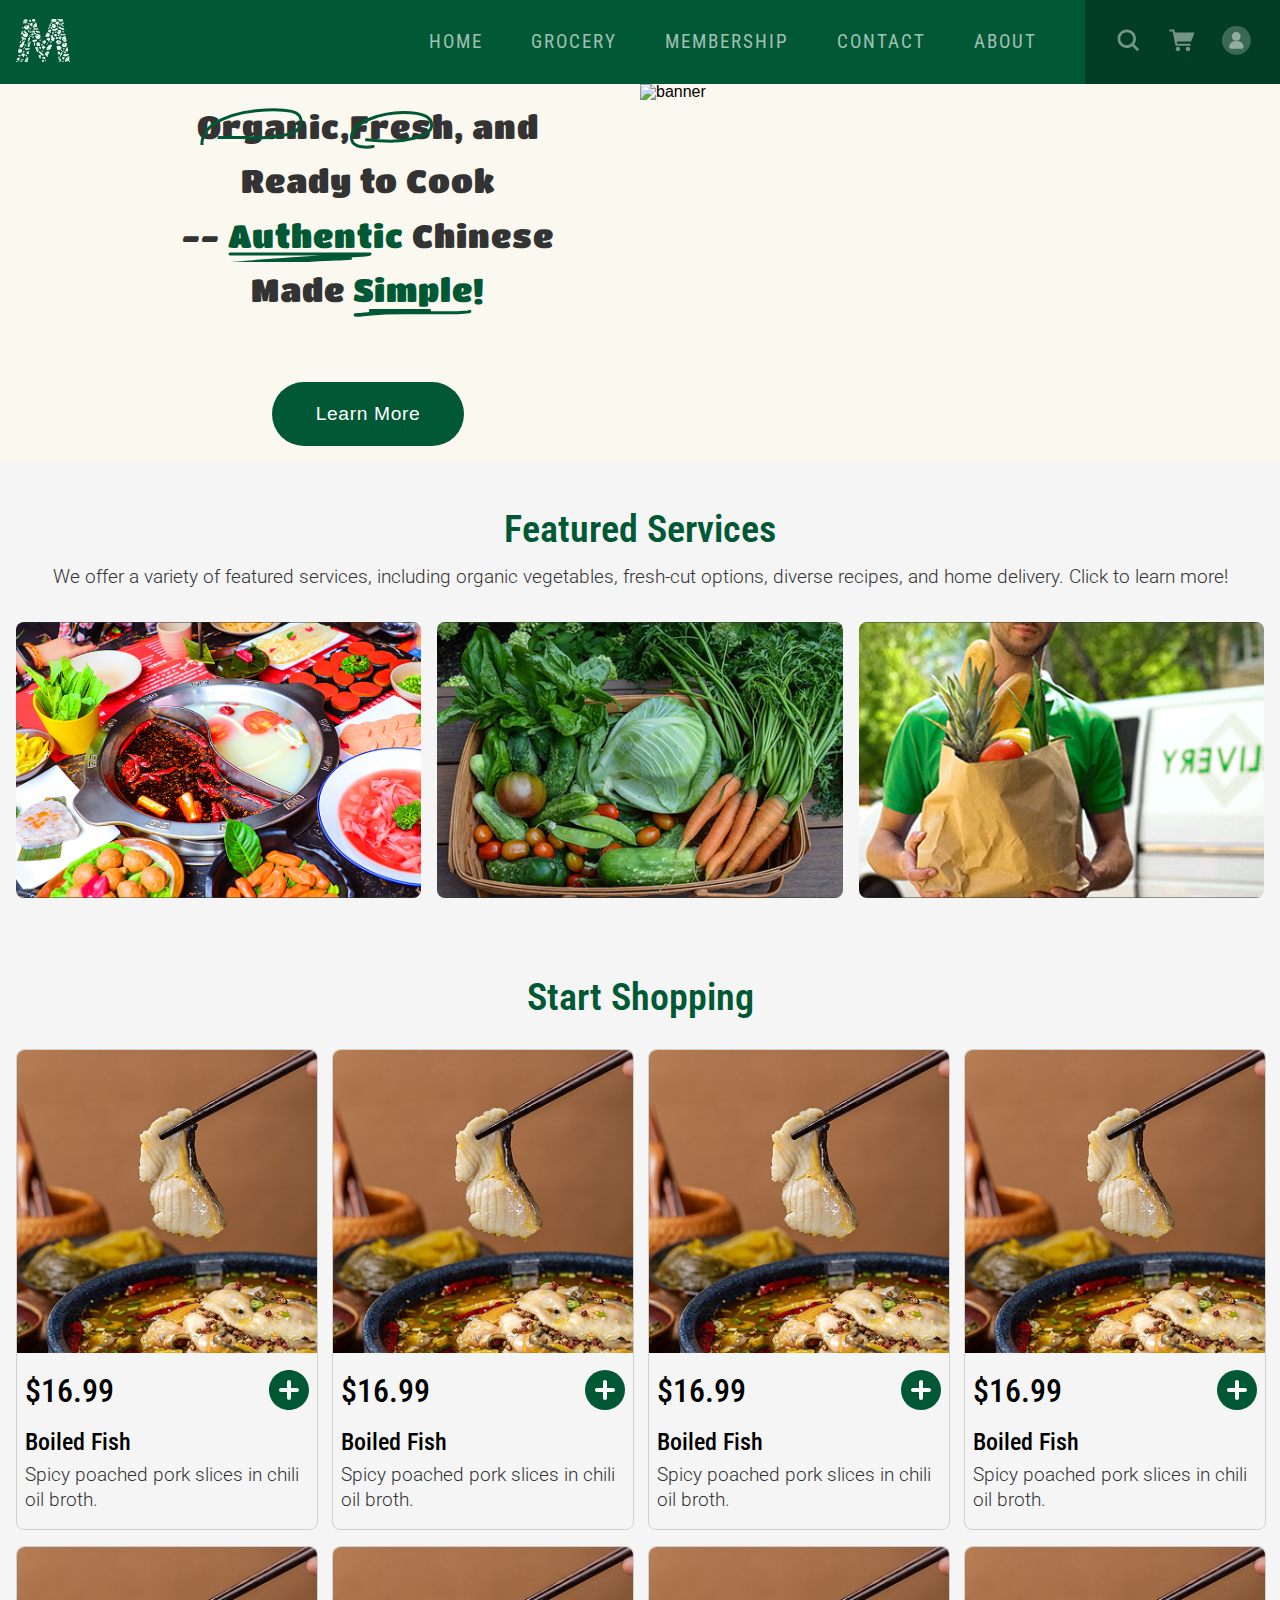
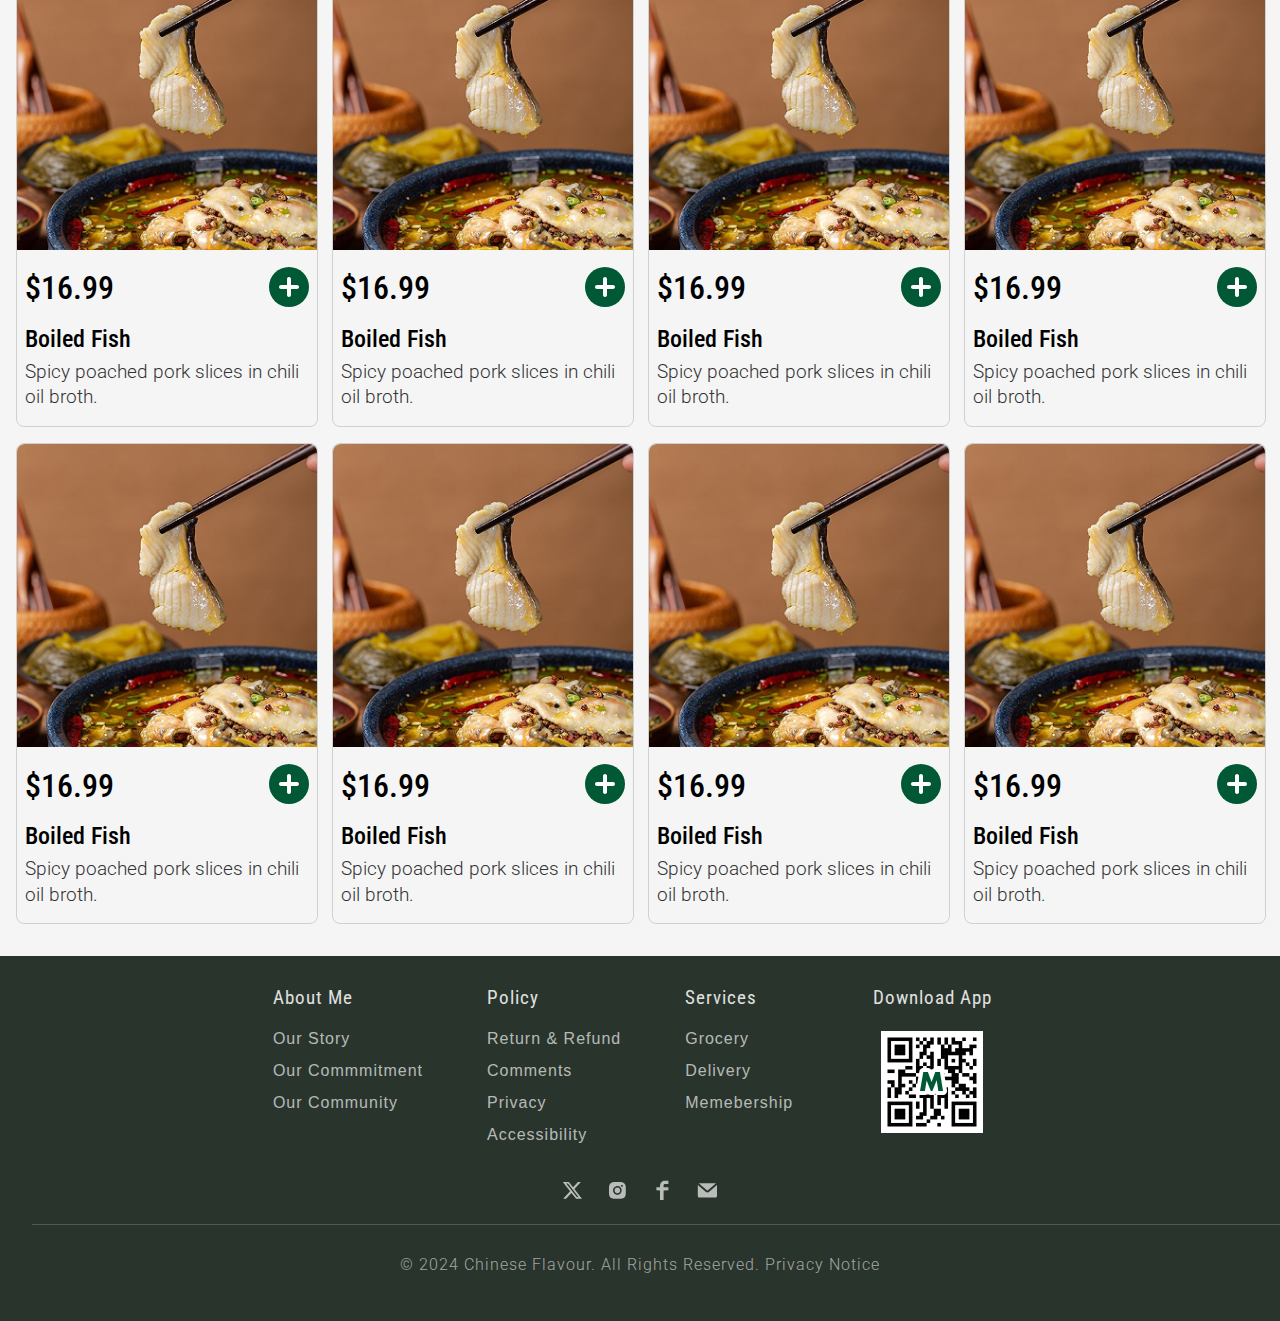
==== commit 75a2d4d0: "Fix bugs" ====
--- a/index.html
+++ b/index.html
@@ -190,7 +190,7 @@
                         <source srcset="./images/desktop/shopping_boiled_fish.png" media="(min-width:793px)" />
                         <img role="img" src="./images/mobile/shopping_boiled_fish.png" alt="boiled_fish" />
                     </picture>
-                    <div>
+                    <div itemscope itemtype="http://schema.org/LocalBusiness" class="price_container">
                         <h2 role="heading">$16.99</h2>
                         <button role="button">
                             <svg width="40" height="40" viewBox="0 0 40 40" fill="none">
--- a/css/main.css
+++ b/css/main.css
@@ -738,7 +738,8 @@
     color: var(--dark-1);
 }
 
-.header .close_button {
+.header .close_button,
+.header .close {
     align-self: center;
     padding-left: 1rem;
     padding-right: 0.9rem;
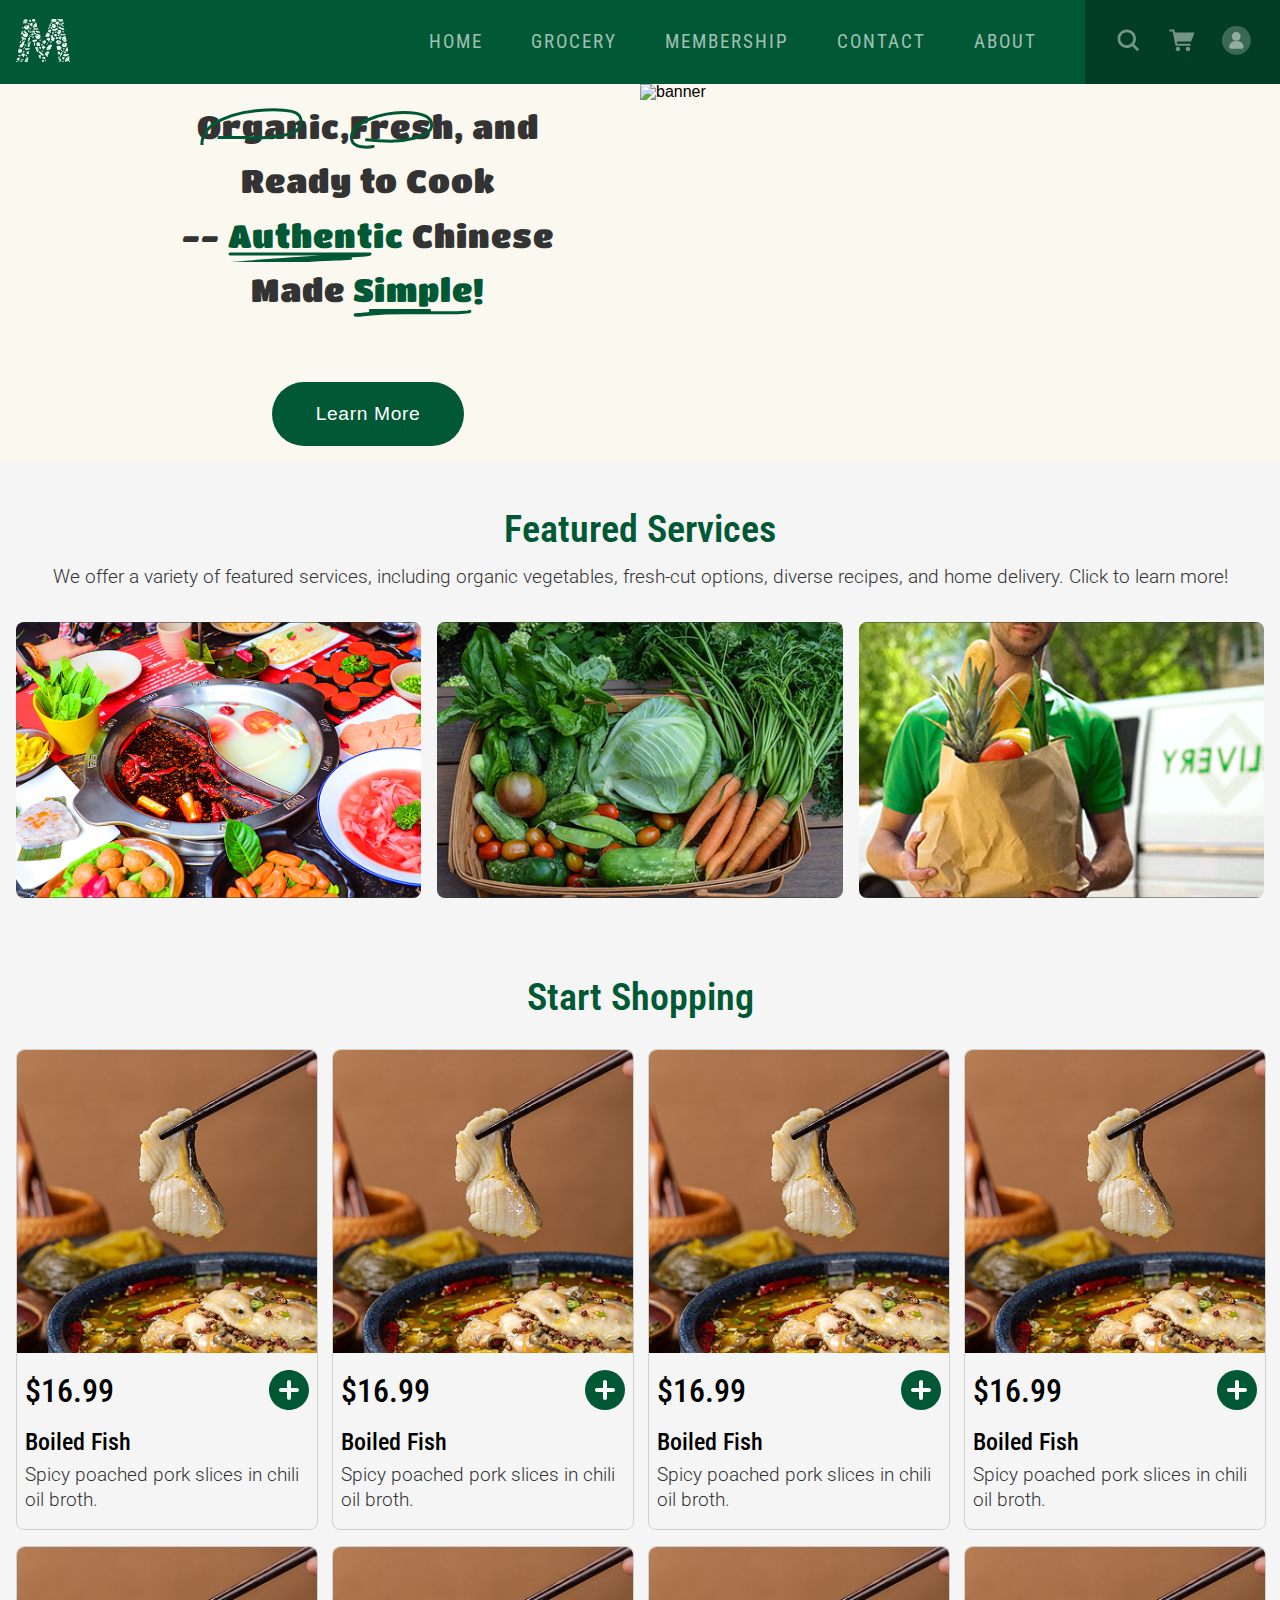
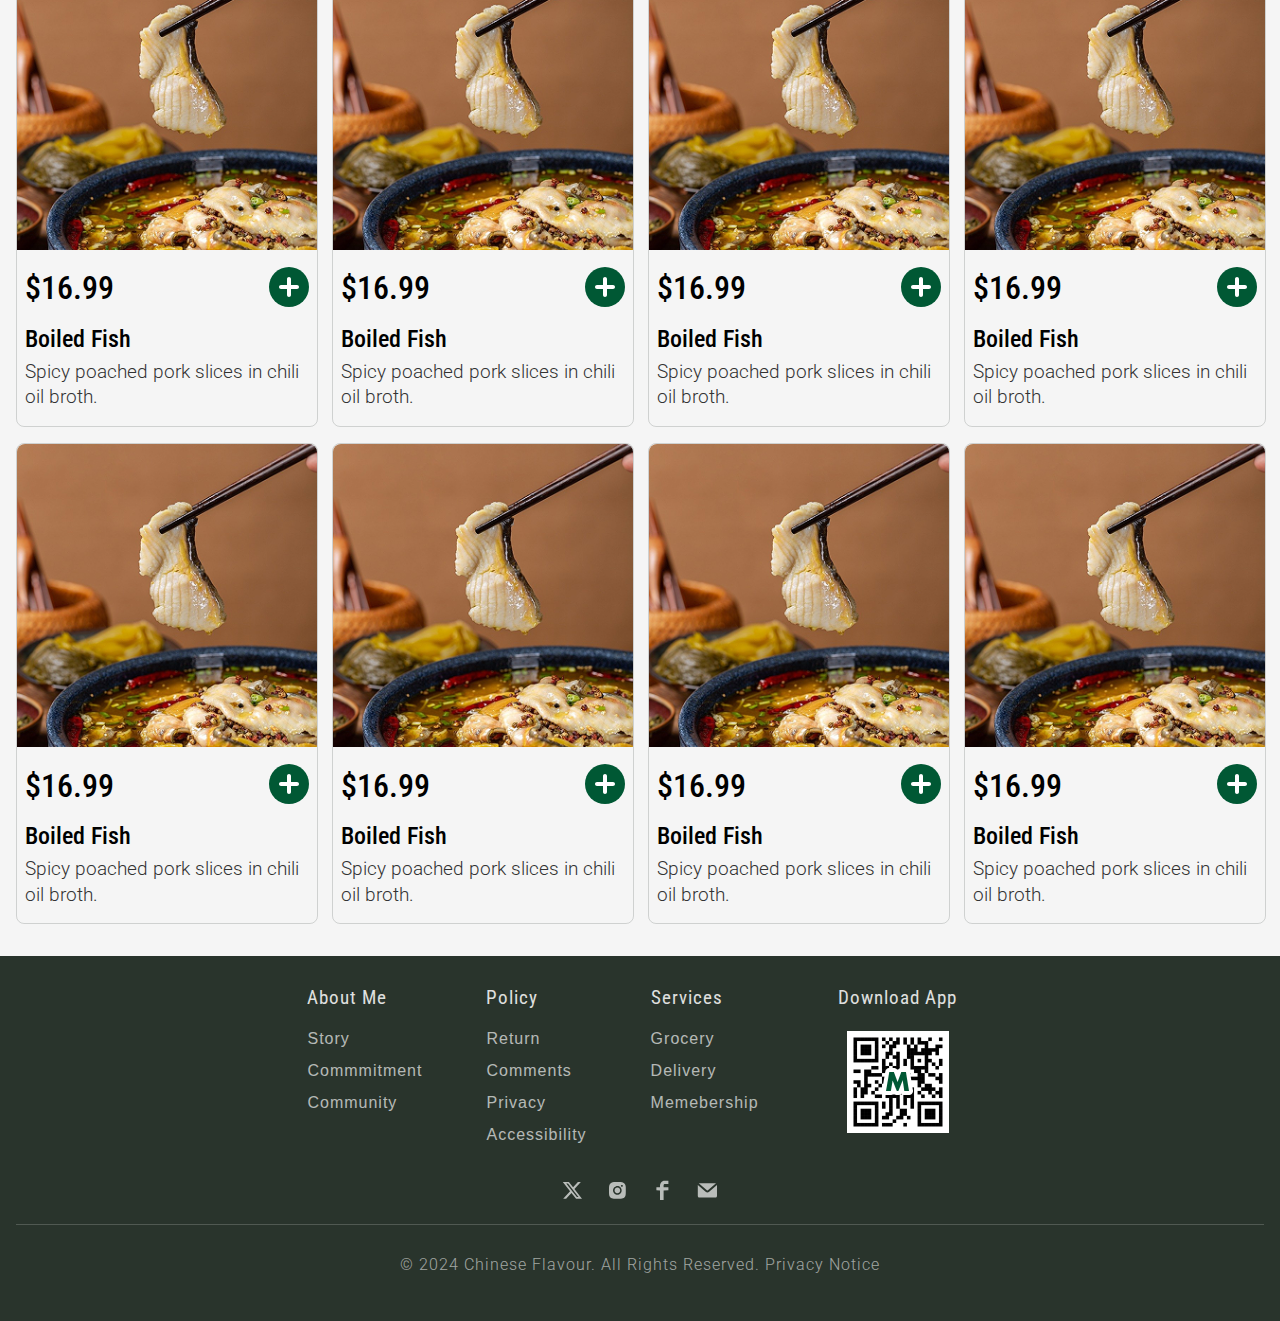
==== commit 9e12a2de: "Fix bugs of footer" ====
--- a/index.html
+++ b/index.html
@@ -424,15 +424,15 @@
                 <div class="about_me link">
                     <h4>About Me</h4>
                     <ul role="list">
-                        <li role="listitem"><a href="our_story">Our Story</a></li>
-                        <li role="listitem"><a href="our_commmitment">Our Commmitment</a></li>
-                        <li role="listitem"><a href="our_community">Our Community</a></li>
+                        <li role="listitem"><a href="our_story">Story</a></li>
+                        <li role="listitem"><a href="our_commmitment">Commmitment</a></li>
+                        <li role="listitem"><a href="our_community">Community</a></li>
                     </ul>
                 </div>
                 <div class="policy link">
                     <h4>Policy</h4>
                     <ul role="list">
-                        <li role="listitem"><a href="return_refund">Return & Refund</a></li>
+                        <li role="listitem"><a href="return_refund">Return</a></li>
                         <li role="listitem"><a href="comments">Comments</a></li>
                         <li role="listitem"><a href="privacy">Privacy</a></li>
                         <li role="listitem"><a href="accessibility">Accessibility</a></li>
@@ -448,7 +448,7 @@
                 </div>
                 <div class="qr_code">
                     <h4>Download App</h4>
-                    <img role="img" src="./images/QR_code.png" alt="qr_code">
+                    <img role="img" src="/images/QR_code.png" alt="qr_code">
                 </div>
             </div>
 
--- a/css/main.css
+++ b/css/main.css
@@ -10,6 +10,7 @@
 body {
     font-family: 'Segoe UI', Tahoma, Geneva, Verdana, sans-serif;
     background-color: #f5f5f5;
+    overflow-x: hidden;
 }
 
 .skip_links {
@@ -755,6 +756,7 @@
 .footer_container {
     background-color: var(--primary-3);
     display: flex;
+    align-items: center;
     flex-direction: column;
     padding: 2rem 1rem;
 }
@@ -776,7 +778,7 @@
 }
 
 .footer_container .links h4 {
-    font-size: 1rem;
+    font-size: 0.8rem;
     font-weight: 500;
     letter-spacing: 1px;
 }
